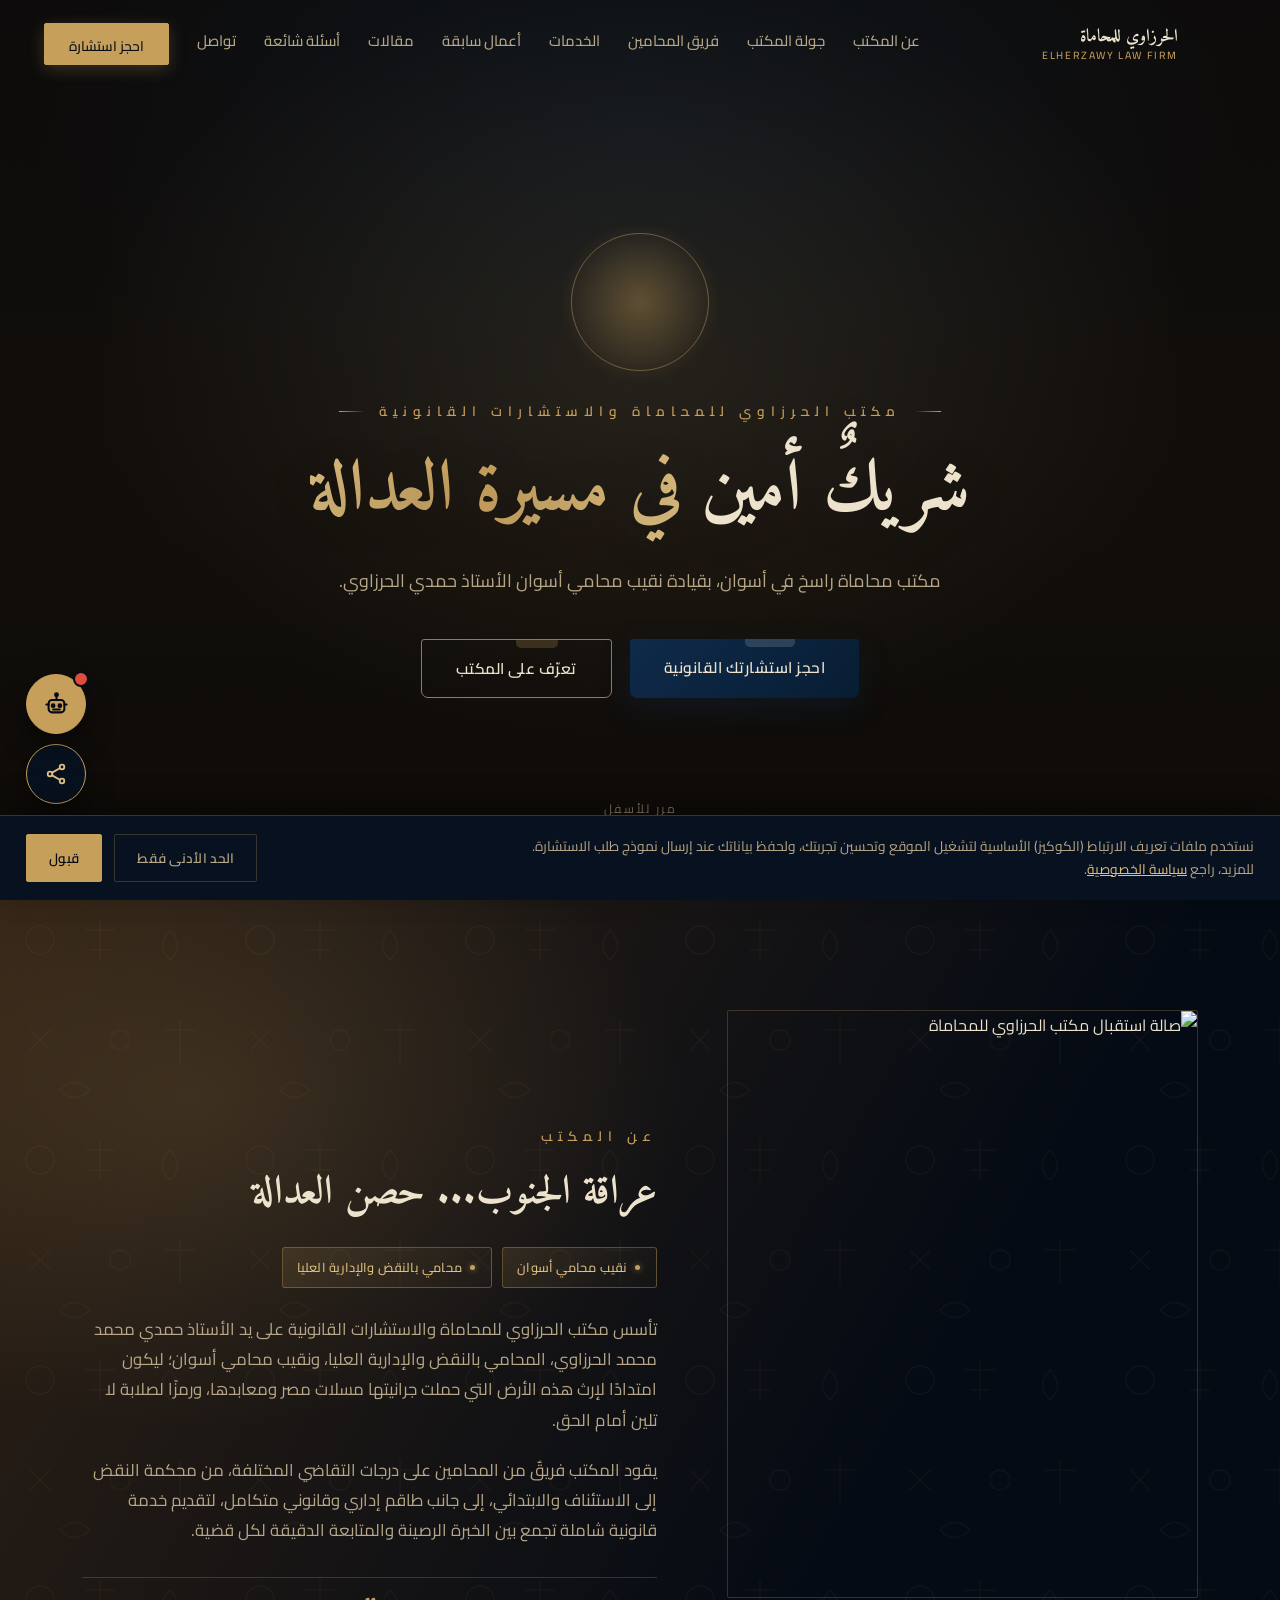
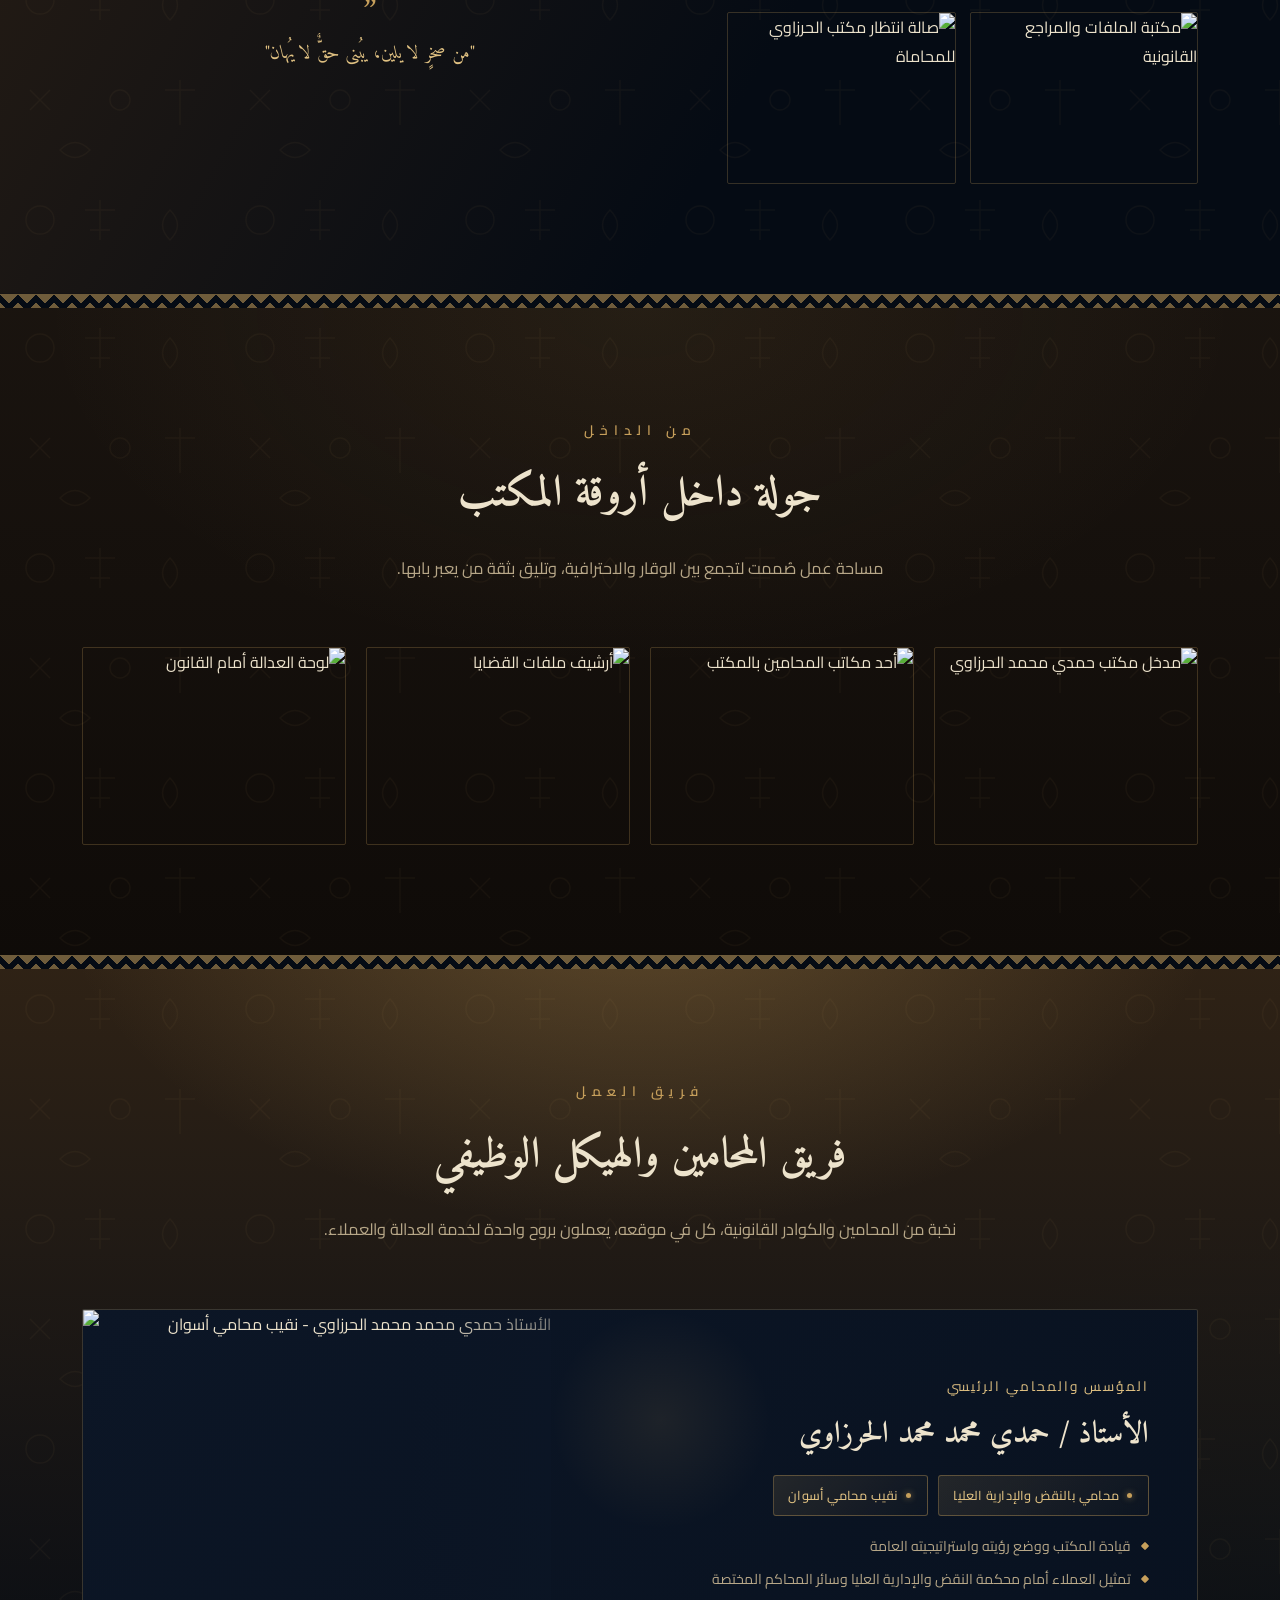
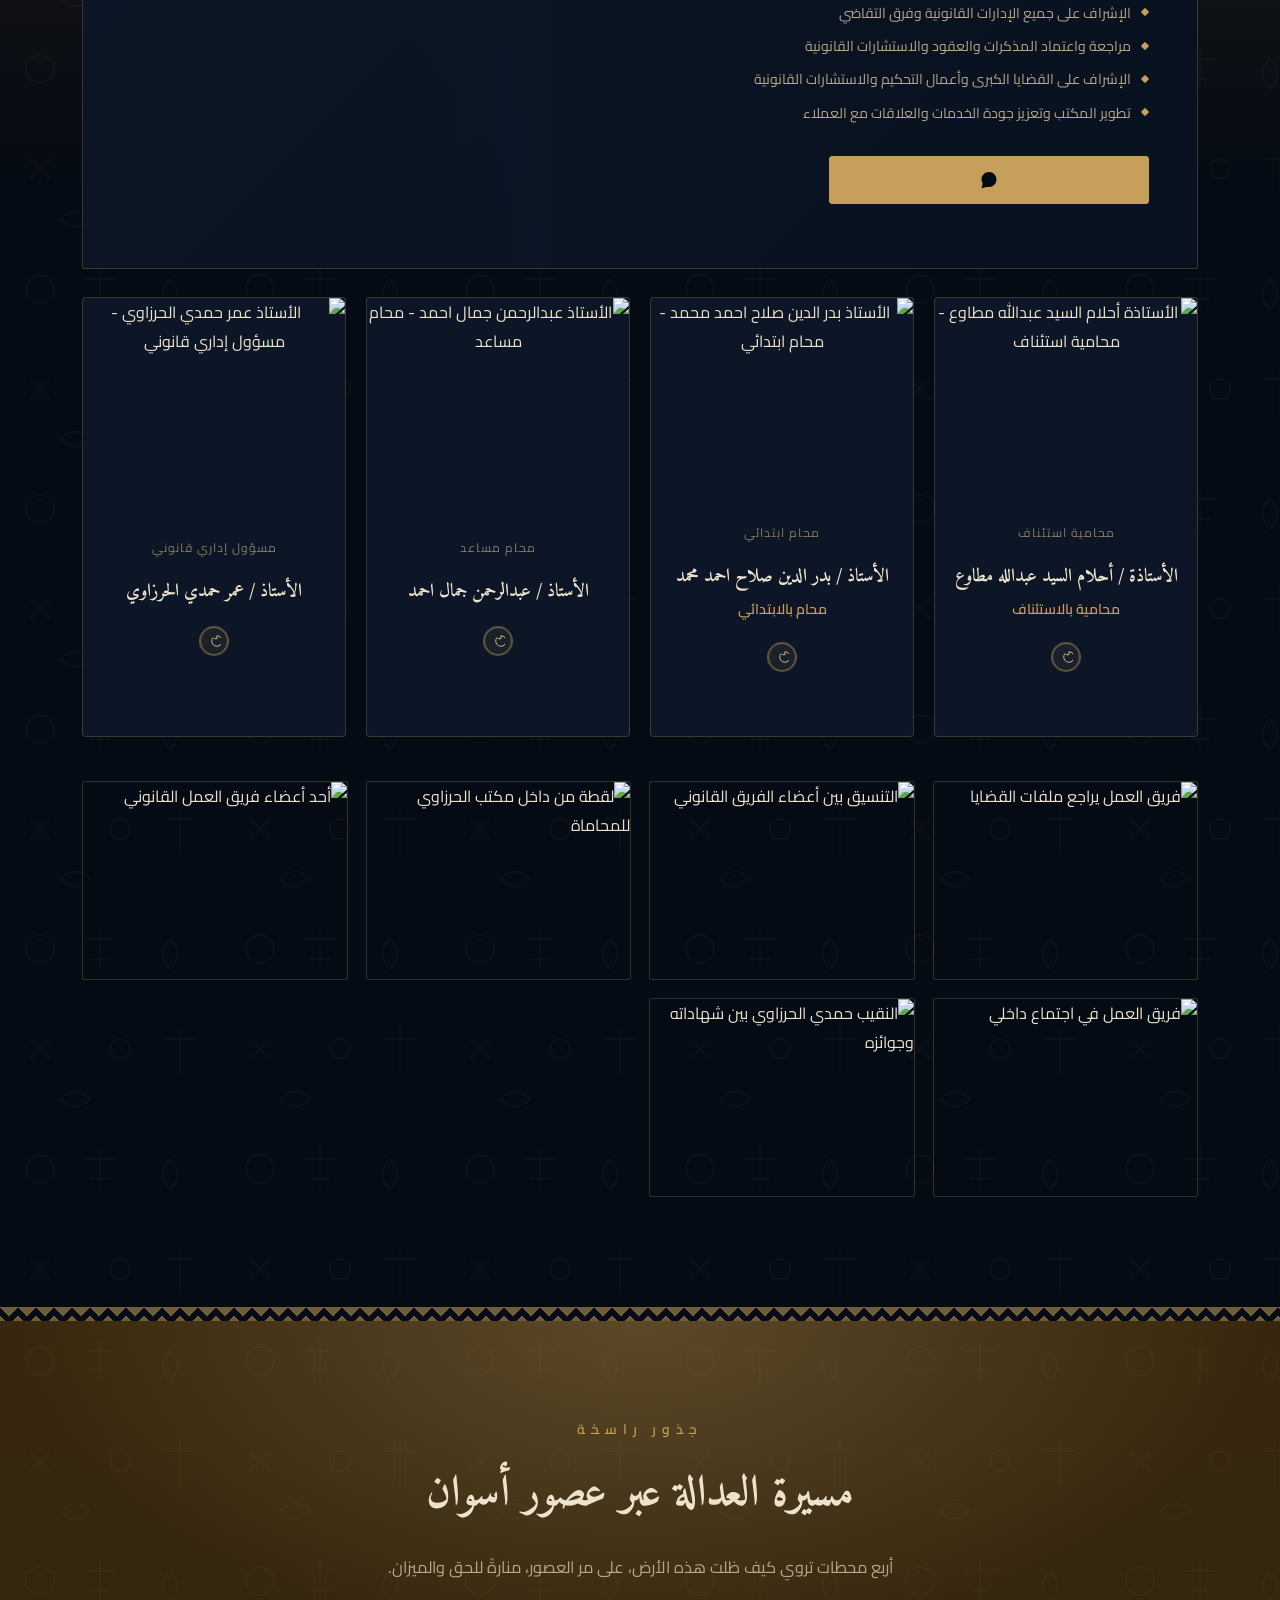
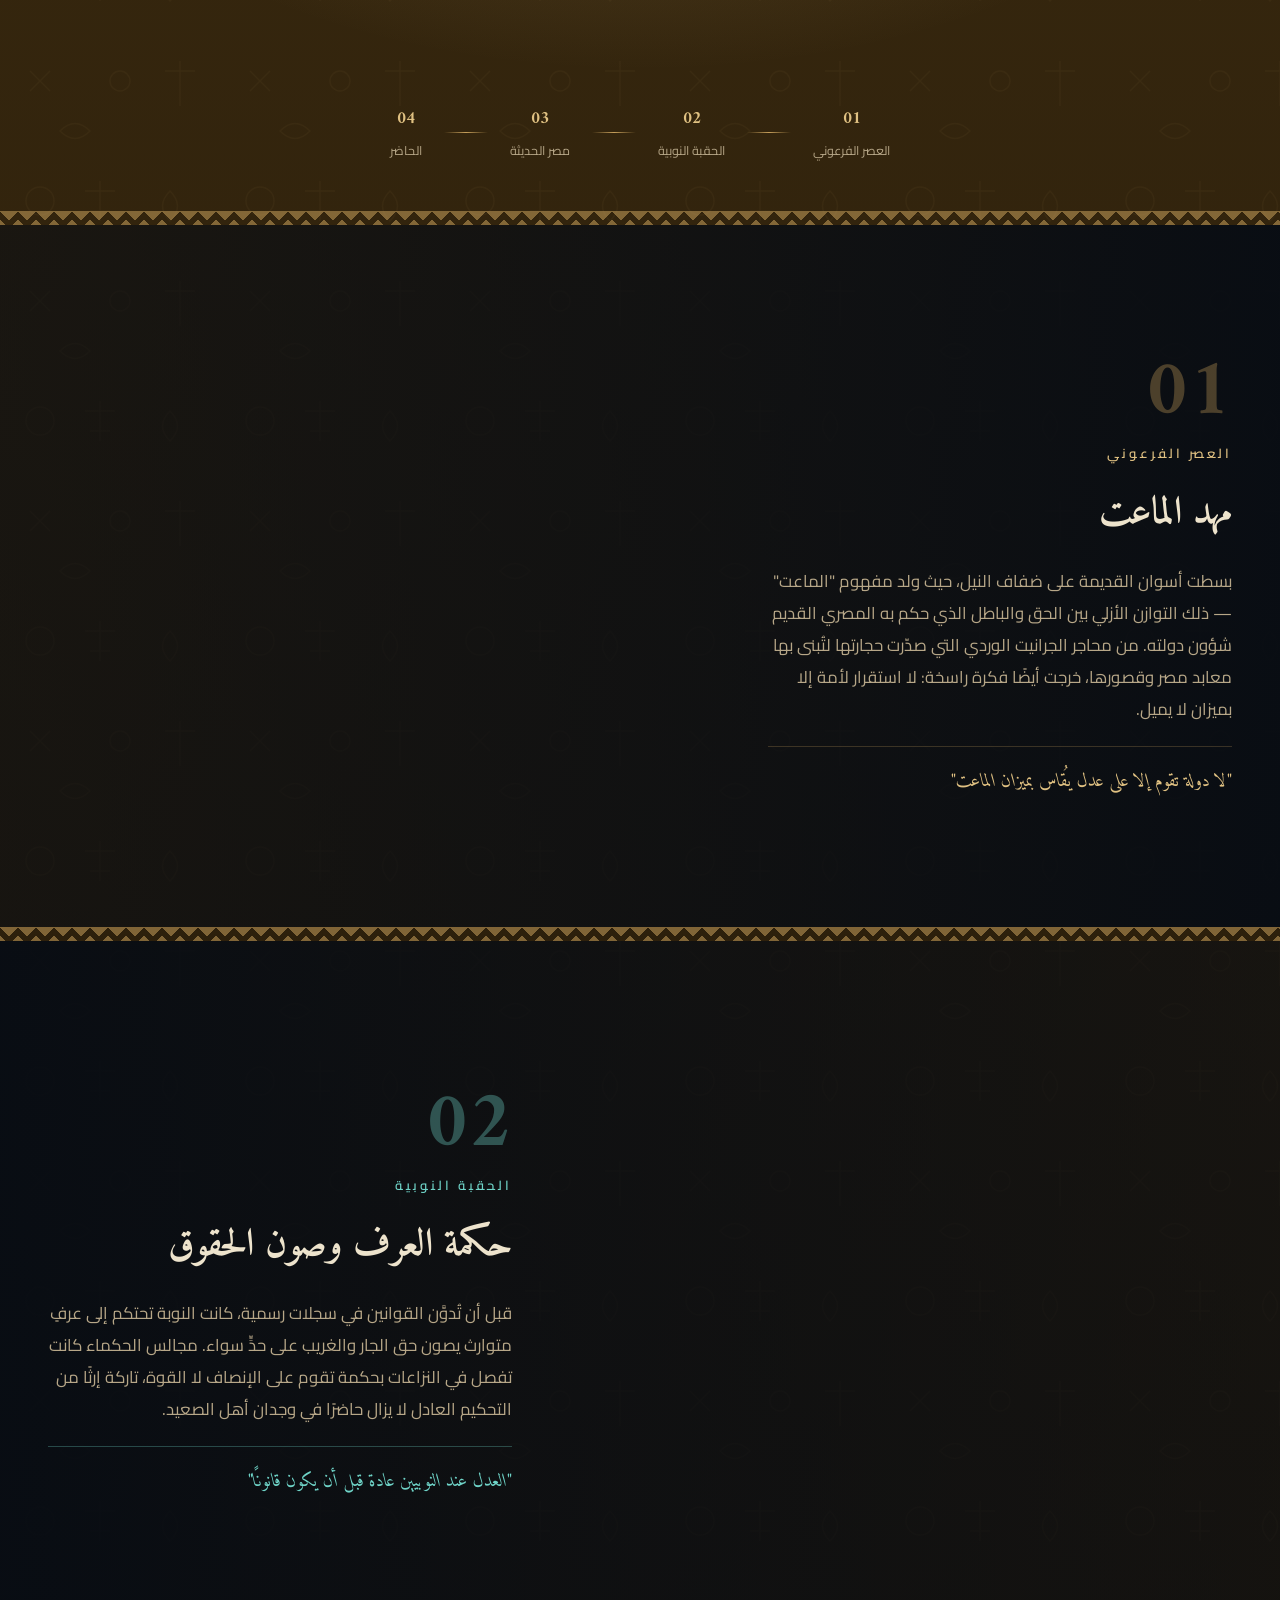
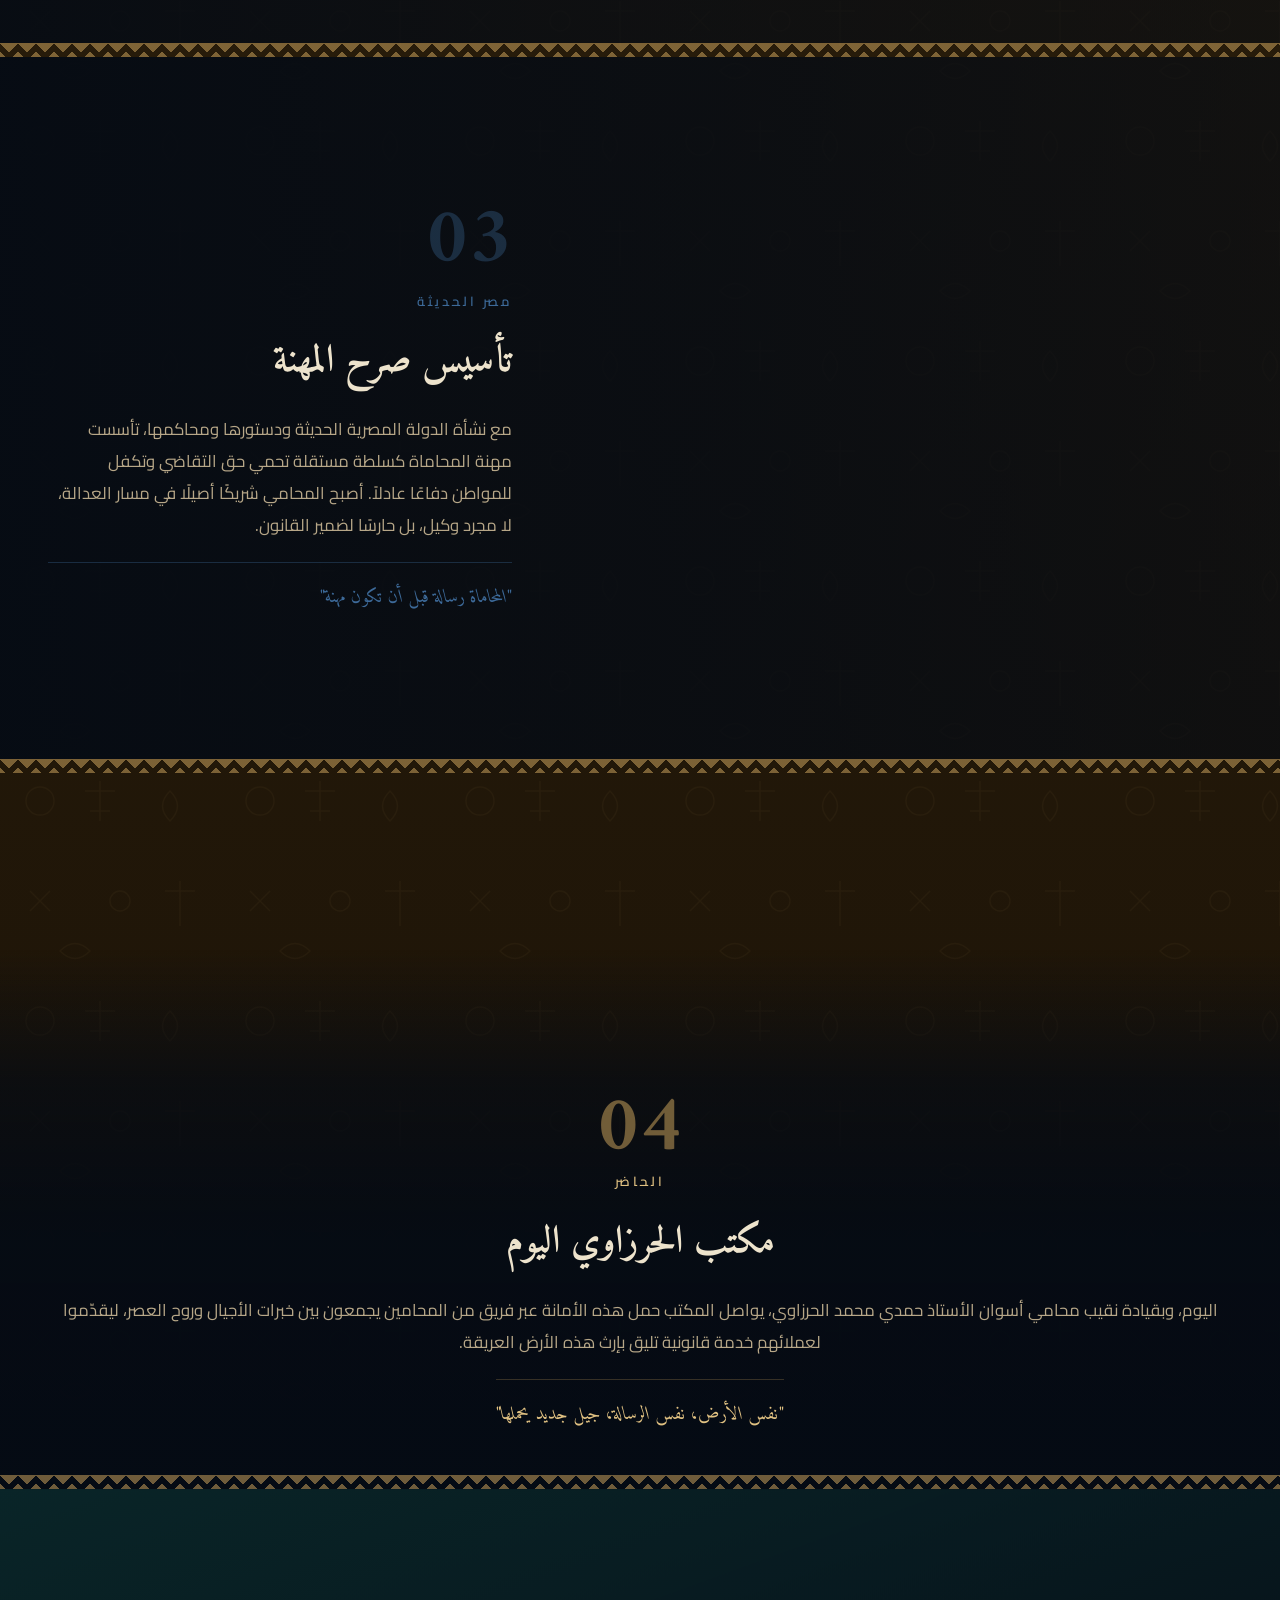
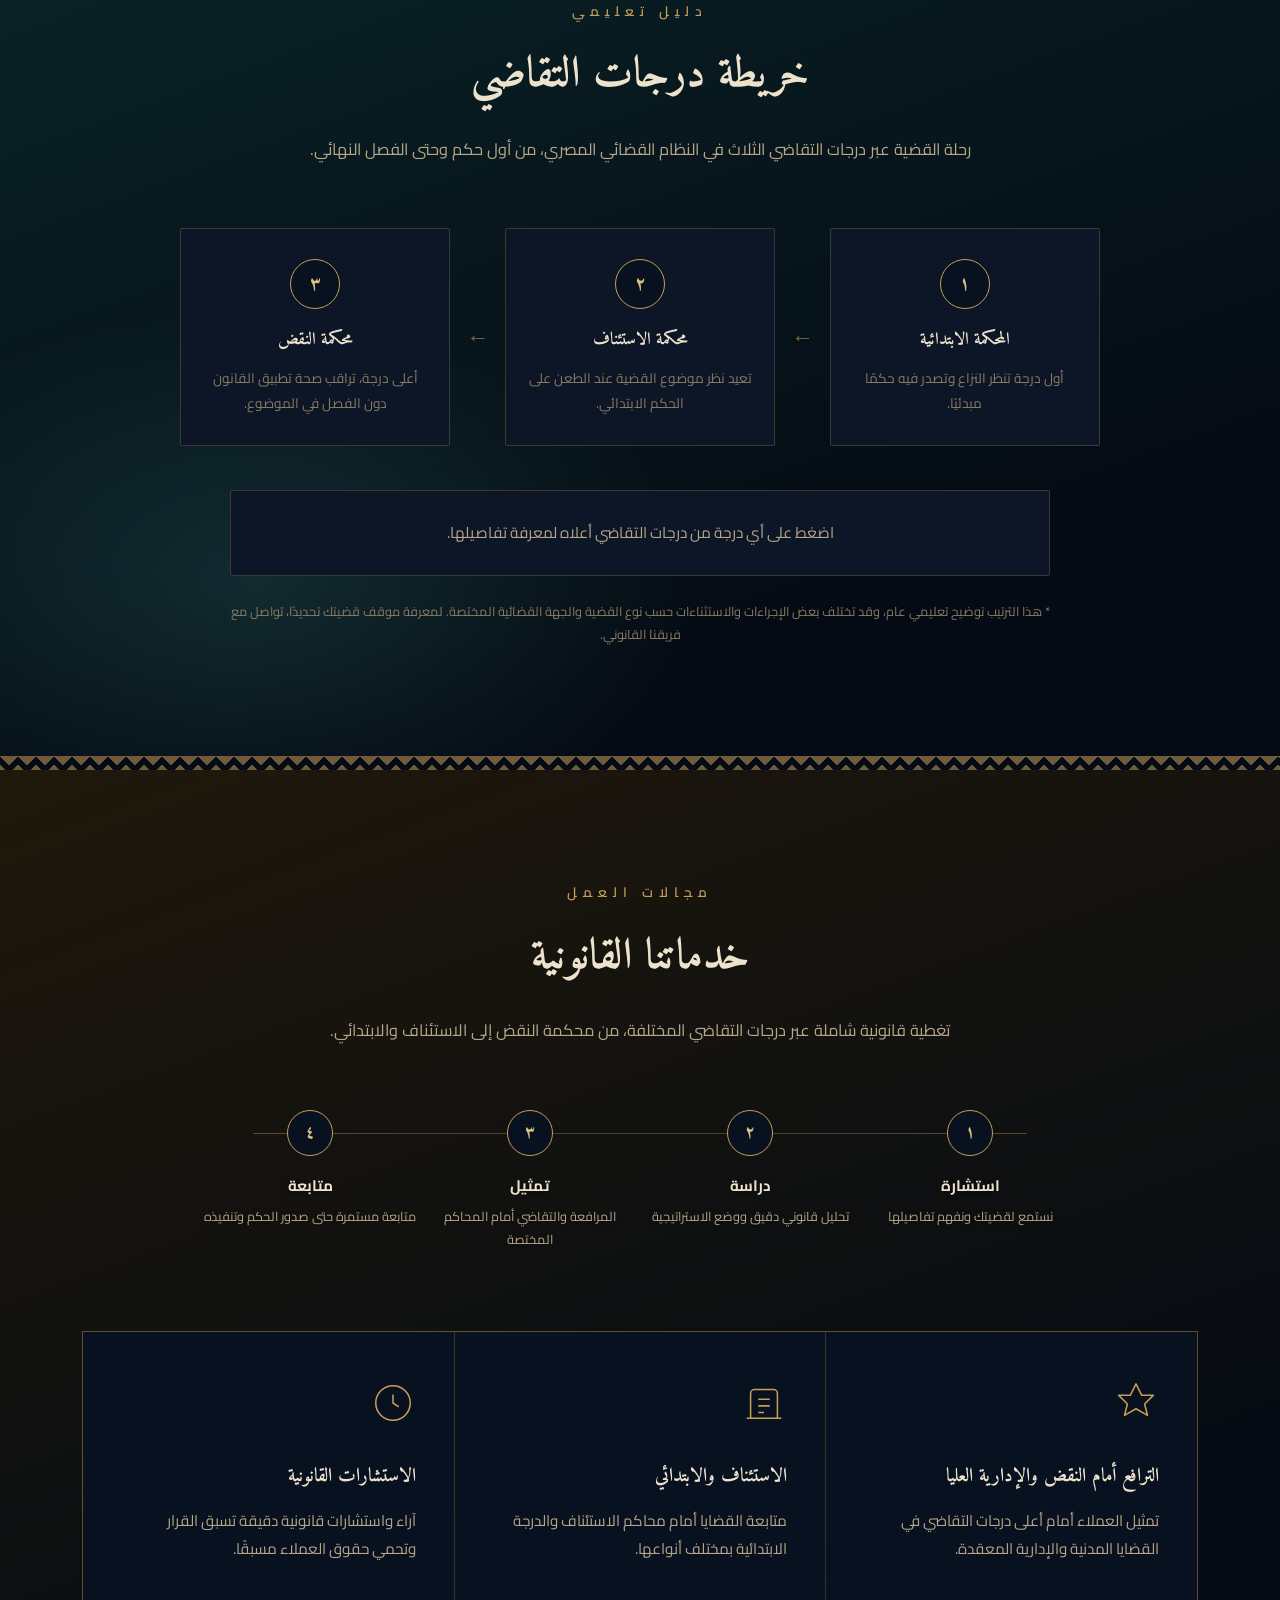
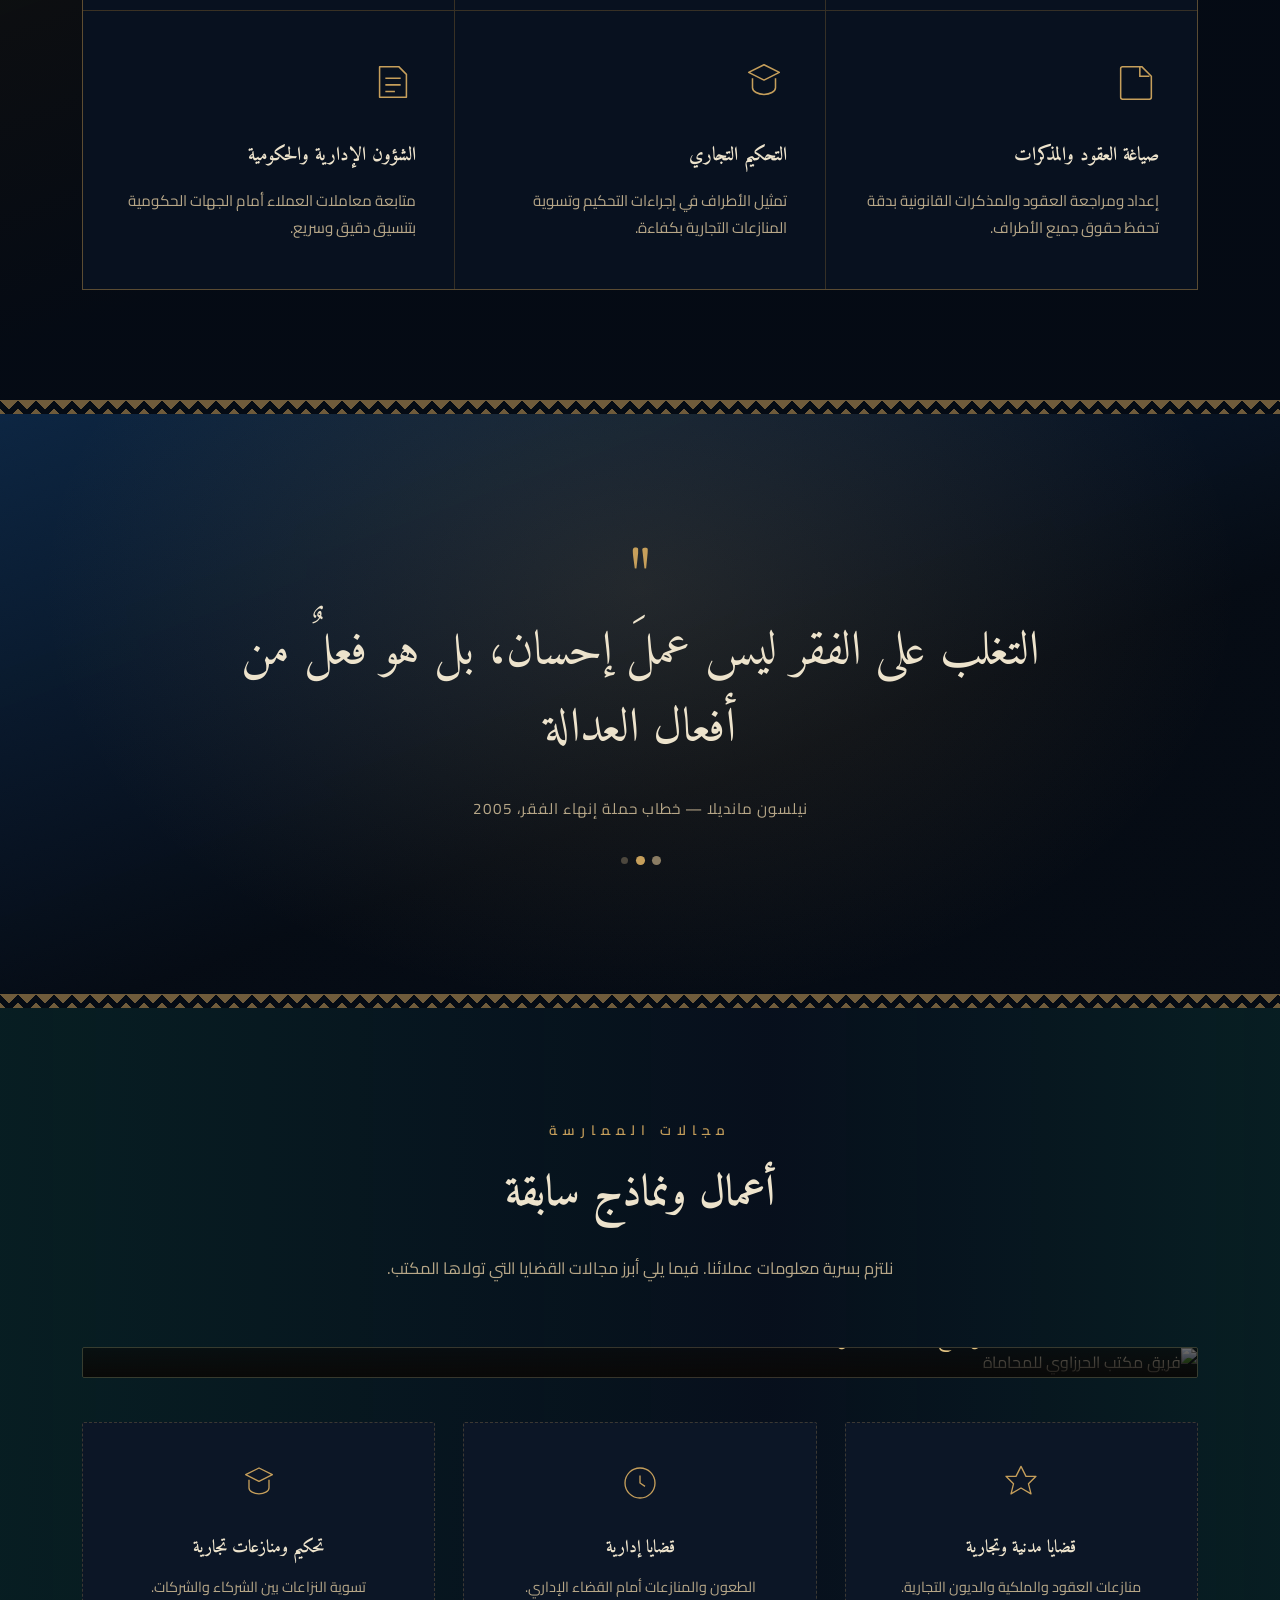
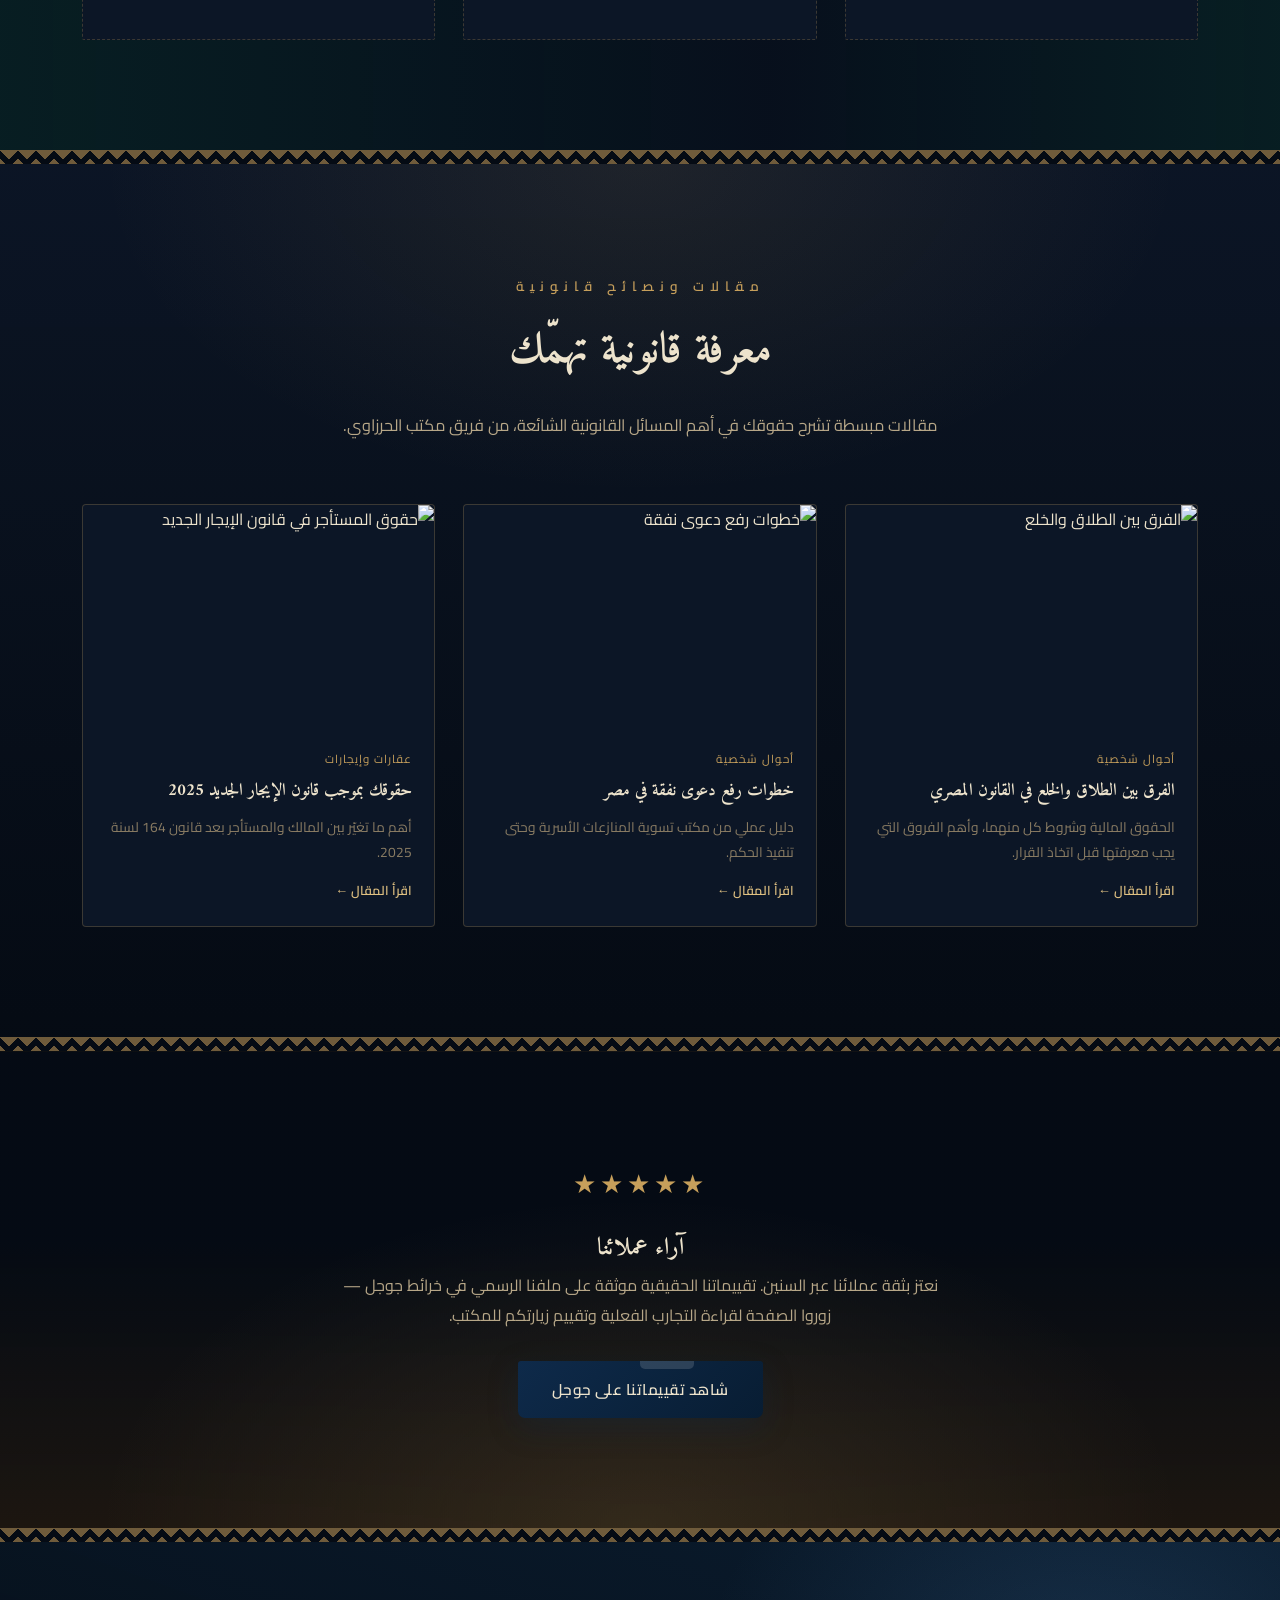
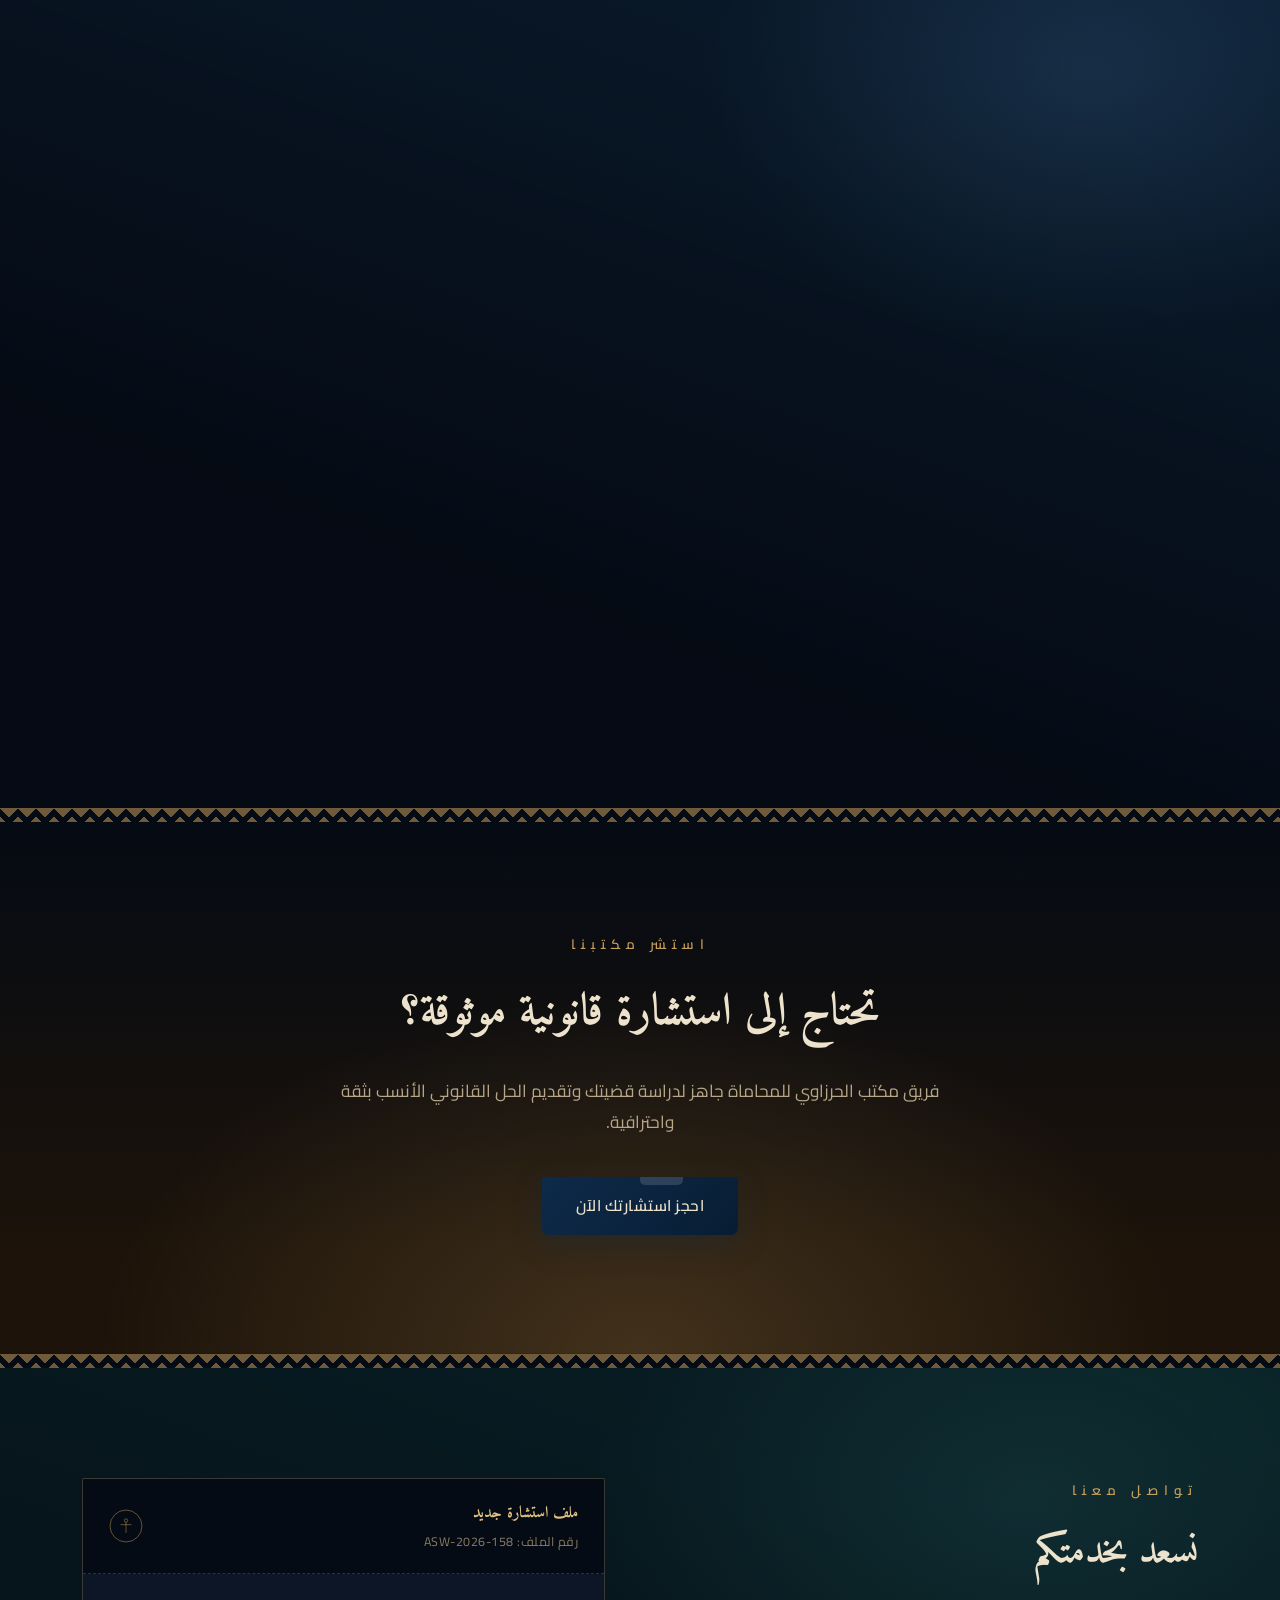
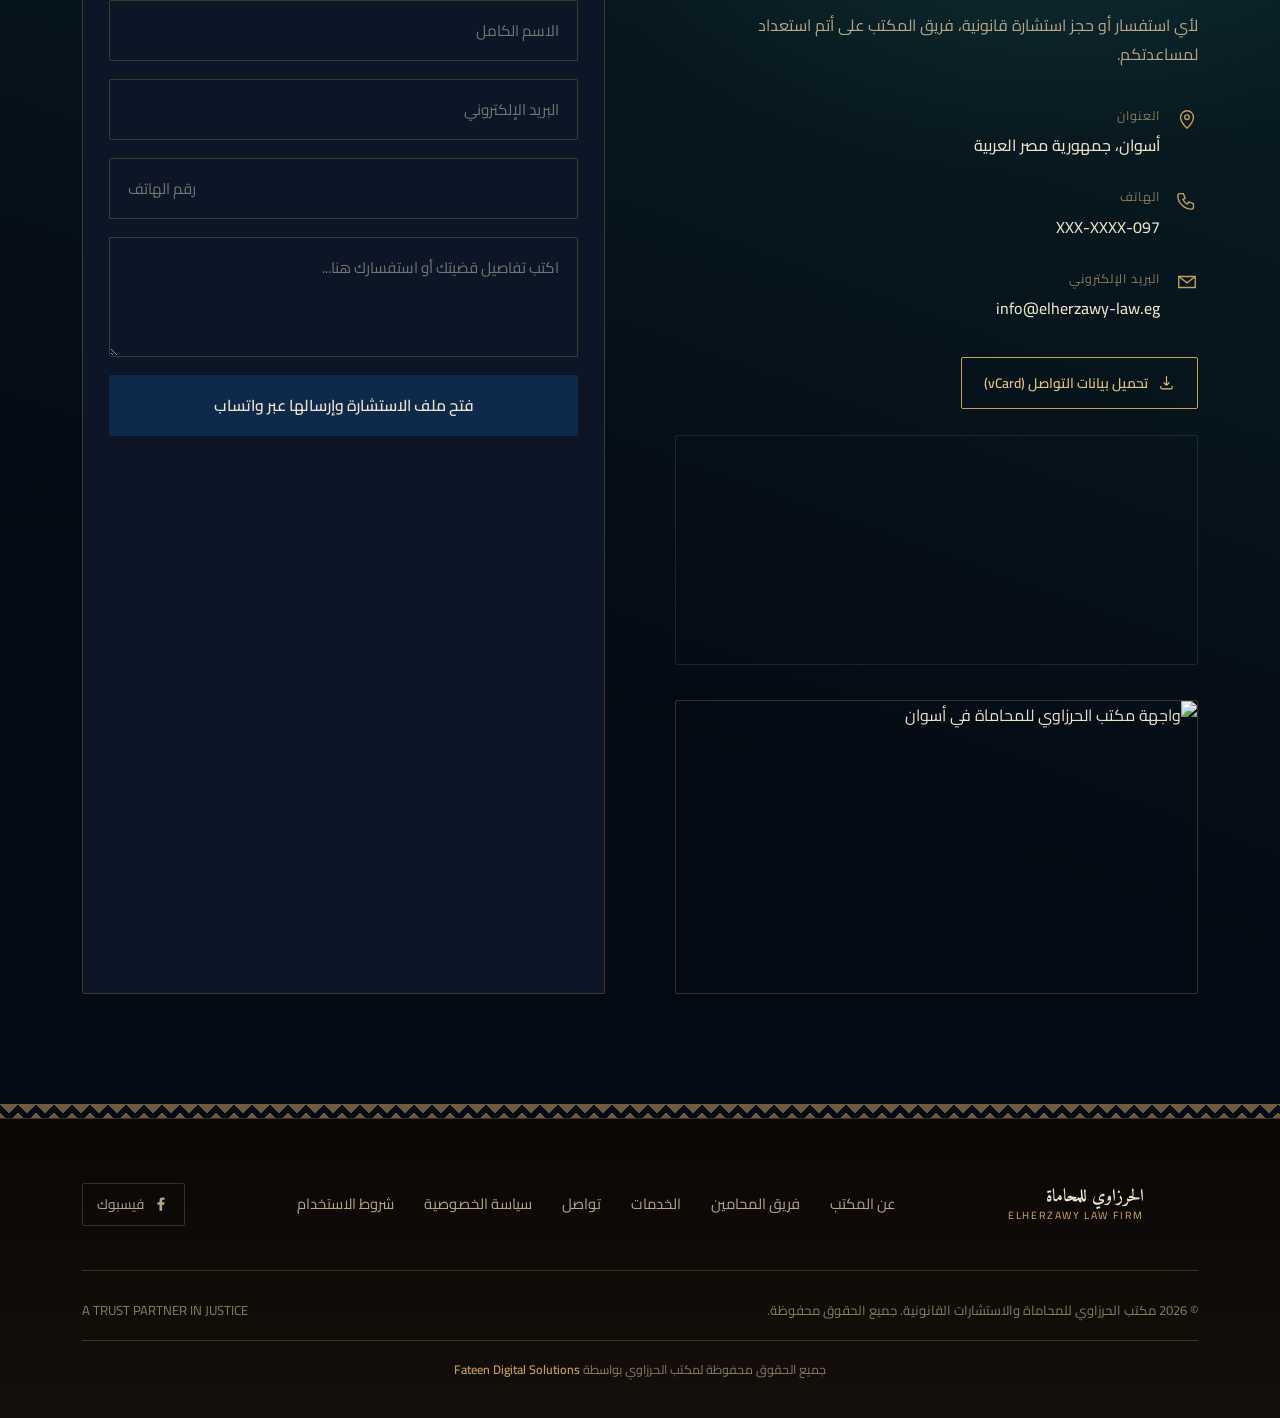
==== index.html @ 116f5752 "Add files via upload" ====
<!DOCTYPE html>
<html lang="ar" dir="rtl">
<head>
<meta charset="UTF-8">
<meta name="viewport" content="width=device-width, initial-scale=1.0, viewport-fit=cover">
<title>محامي أسوان | مكتب الحرزاوي للمحاماة - حمدي الحرزاوي</title>
<meta name="description" content="مكتب الحرزاوي للمحاماة بأسوان بقيادة نقيب محامي أسوان الأستاذ حمدي الحرزاوي. محامي بالنقض والإدارية العليا، قضايا مدنية وجنائية وأسرية وتجارية، واستشارات.">
<meta name="keywords" content="محامي أسوان, محامٍ متخصص في أسوان, مكتب محاماة أسوان, محامي بالنقض أسوان, نقيب محامي أسوان, استشارات قانونية أسوان, محامي أحوال شخصية أسوان, محامي جنائي أسوان, محامي عقود أسوان, حمدي الحرزاوي">
<meta name="author" content="مكتب الحرزاوي للمحاماة والاستشارات القانونية">
<meta name="robots" content="index, follow, max-image-preview:large, max-snippet:-1">
<meta name="googlebot" content="index, follow">
<meta name="revisit-after" content="7 days">
<meta name="rating" content="general">
<meta name="distribution" content="global">
<!-- ضع الرابط النهائي للموقع هنا فور توفره (canonical + og:url) -->
<link rel="canonical" href="https://www.elherzawy-law.eg/">
<meta property="og:type" content="website">
<meta property="og:locale" content="ar_EG">
<meta property="og:site_name" content="مكتب الحرزاوي للمحاماة والاستشارات القانونية">
<meta property="og:url" content="https://www.elherzawy-law.eg/">
<meta property="og:title" content="محامي أسوان | مكتب الحرزاوي للمحاماة - نقيب محامي أسوان">
<meta property="og:description" content="شريكٌ أمين في مسيرة العدالة — مكتب محاماة راسخ في أسوان بقيادة نقيب محامي أسوان الأستاذ حمدي الحرزاوي. تمثيل أمام محاكم النقض والإدارية العليا.">
<meta property="og:image" content="https://www.elherzawy-law.eg/og-image.jpg">
<meta property="og:image:width" content="1200">
<meta property="og:image:height" content="630">
<meta name="twitter:card" content="summary_large_image">
<meta name="twitter:title" content="محامي أسوان | مكتب الحرزاوي للمحاماة">
<meta name="twitter:description" content="شريكٌ أمين في مسيرة العدالة — مكتب محاماة راسخ في أسوان بقيادة نقيب محامي أسوان الأستاذ حمدي الحرزاوي.">
<meta name="twitter:image" content="https://www.elherzawy-law.eg/og-image.jpg">
<meta name="geo.region" content="EG-ASN">
<meta name="geo.placename" content="أسوان">
<meta name="ICBM" content="24.0889, 32.8998">
<meta name="theme-color" content="#15110D">

<!-- ============ STRUCTURED DATA (JSON-LD) ============ -->
<!-- ⚠️ ملحوظة: رقم الهاتف "+20970000000" رقم مؤقت (placeholder) لازم يتستبدل بالرقم الحقيقي للمكتب قبل النشر، في كل الأماكن المستخدم فيها بالملف ده -->
<script type="application/ld+json">
{
  "@context": "https://schema.org",
  "@type": "LegalService",
  "name": "مكتب الحرزاوي للمحاماة والاستشارات القانونية",
  "alternateName": "ElHerzawy Law Firm",
  "image": "https://www.elherzawy-law.eg/og-image.jpg",
  "url": "https://www.elherzawy-law.eg/",
  "telephone": "+20970000000",
  "email": "info@elherzawy-law.eg",
  "address": {
    "@type": "PostalAddress",
    "streetAddress": "ضع هنا الشارع ورقم المبنى الفعلي قبل النشر (مهم لدقة الظهور في خرائط جوجل)",
    "addressLocality": "أسوان",
    "addressRegion": "أسوان",
    "addressCountry": "EG"
  },
  "geo": {
    "@type": "GeoCoordinates",
    "latitude": 24.0889,
    "longitude": 32.8998
  },
  "areaServed": {
    "@type": "City",
    "name": "أسوان"
  },
  "founder": {
    "@type": "Attorney",
    "name": "حمدي محمد محمد الحرزاوي",
    "jobTitle": "نقيب محامي أسوان"
  },
  "employee": [
    { "@type": "Attorney", "name": "حمدي محمد محمد الحرزاوي", "jobTitle": "المؤسس والمحامي الرئيسي" },
    { "@type": "Attorney", "name": "أحلام السيد عبدالله مطاوع", "jobTitle": "محامية استئناف" },
    { "@type": "Attorney", "name": "بدر الدين صلاح احمد محمد", "jobTitle": "محام ابتدائي" },
    { "@type": "Attorney", "name": "عبدالرحمن جمال احمد", "jobTitle": "محام مساعد" }
  ],
  "openingHoursSpecification": {
    "@type": "OpeningHoursSpecification",
    "dayOfWeek": ["Sunday","Monday","Tuesday","Wednesday","Thursday"],
    "opens": "09:00",
    "closes": "17:00"
  },
  "sameAs": [
    "https://www.facebook.com/share/1BkDdXV2k4/"
  ],
  "knowsAbout": ["القانون المدني", "القانون الجنائي", "الأحوال الشخصية", "القانون التجاري", "القانون الإداري", "التحكيم التجاري"]
}
</script>
<script type="application/ld+json">
{
  "@context": "https://schema.org",
  "@type": "FAQPage",
  "mainEntity": [
    {
      "@type": "Question",
      "name": "كيف أحجز استشارة قانونية مع المكتب؟",
      "acceptedAnswer": { "@type": "Answer", "text": "يمكنك التواصل معنا مباشرة عبر نموذج التواصل في الموقع، أو الاتصال، أو عبر واتساب، وسيقوم فريقنا بتحديد موعد مناسب لدراسة قضيتك." }
    },
    {
      "@type": "Question",
      "name": "هل يمثّل المكتب العملاء خارج أسوان؟",
      "acceptedAnswer": { "@type": "Answer", "text": "نعم، يتولى المكتب قضايا أمام محاكم النقض والإدارية العليا وسائر المحاكم المختصة في مختلف المحافظات، وفقًا لطبيعة كل قضية." }
    },
    {
      "@type": "Question",
      "name": "ما هي مجالات التخصص الرئيسية للمكتب؟",
      "acceptedAnswer": { "@type": "Answer", "text": "يقدم المكتب خدماته في القضايا المدنية والتجارية والإدارية، إلى جانب صياغة العقود والتحكيم التجاري والاستشارات القانونية بمختلف أنواعها." }
    },
    {
      "@type": "Question",
      "name": "كم تستغرق دراسة القضية وتقديم الرد؟",
      "acceptedAnswer": { "@type": "Answer", "text": "تختلف المدة حسب طبيعة وتعقيد كل قضية. بعد الاطلاع على مستنداتك، سيوضح لك فريقنا الجدول الزمني المتوقع بدقة." }
    },
    {
      "@type": "Question",
      "name": "هل الاستشارة الأولى مجانية؟",
      "acceptedAnswer": { "@type": "Answer", "text": "نخصص لكل استشارة وقتًا كافيًا من محامٍ متخصص لدراسة تفاصيل حالتك بعناية وتقديم رأي قانوني دقيق، لذا تُعامَل الاستشارات كخدمة قائمة بذاتها ضمن نطاق أتعاب المكتب. تواصل معنا لمعرفة الباقات والتفاصيل." }
    }
  ]
}
</script>
<!-- تم حذف BreadcrumbList: كان بيشاور على أنكرز (#about, #team...) في نفس الصفحة مش صفحات مستقلة، وده مخالف لإرشادات جوجل لهذا الـ schema. لو اتعملت صفحات منفصلة للمقالات مستقبلاً، ينفع نضيف breadcrumb حقيقي وقتها. -->
<link rel="icon" type="image/png" href="images/favicon.png">
<link rel="apple-touch-icon" href="images/apple-touch-icon.png">
<link rel="preconnect" href="https://fonts.googleapis.com">
<link rel="preconnect" href="https://fonts.gstatic.com" crossorigin>
<link href="https://fonts.googleapis.com/css2?family=Amiri:ital,wght@0,400;0,700;1,400&family=Aref+Ruqaa:wght@400;700&family=Cairo:wght@300;400;500;600;700;800&display=swap" rel="stylesheet">
<style>
  :root{
    --stone-black:#050B14;
    --stone-black-2:#08111F;
    --stone-black-3:#0C1626;
    --granite-red:#0E2A4A;
    --granite-red-deep:#081D33;
    --granite-red-light:#3D6A99;
    --nile-teal:#0E2A4A;
    --nile-teal-light:#3D6A99;
    --gold:#C69F5B;
    --gold-bright:#E0C182;
    --papyrus:#EDE3CC;
    --sandstone:#B7A788;
    --sandstone-dim:#8A7C63;
    --line:rgba(198,159,91,0.25);
    --shadow:0 20px 60px rgba(0,0,0,0.55);
  }

  *{margin:0;padding:0;box-sizing:border-box;}
  html{scroll-behavior:smooth;}

  /* Reusable embedded logo mark (single source, used in header/footer/loading screen) */
  .logo-mark{
    background-image:url("images/logo-mark.png");
    background-size:cover; background-position:center; background-repeat:no-repeat;
    border-radius:50%; display:block;
  }


  /* Faint decorative watermark motifs (abstract, not literal script) */
  .hiero-bg{ position:relative; }
  .hiero-bg > .wrap{ position:relative; z-index:1; }
  .hiero-bg::before{
    content:""; position:absolute; inset:0; pointer-events:none; z-index:0; opacity:0.05;
    background-image:url("data:image/svg+xml,%3Csvg xmlns='http://www.w3.org/2000/svg' width='220' height='220'%3E%3Cg fill='none' stroke='%23C69F5B' stroke-width='1.4'%3E%3Ccircle cx='40' cy='40' r='14'/%3E%3Cpath d='M100 20 L100 60 M85 30 L115 30 M90 50 L110 50'/%3E%3Cpath d='M170 30 Q185 45 170 60 Q155 45 170 30 Z'/%3E%3Cpath d='M30 130 L50 150 M50 130 L30 150'/%3E%3Ccircle cx='120' cy='140' r='10'/%3E%3Cpath d='M180 120 L180 165 M165 130 L195 130'/%3E%3Cpath d='M60 190 Q75 175 90 190 Q75 205 60 190 Z'/%3E%3C/g%3E%3C/svg%3E");
    background-repeat:repeat;
  }

  @media (prefers-reduced-motion: reduce){
    html{scroll-behavior:auto;}
    *{animation-duration:0.01ms !important; animation-iteration-count:1 !important; transition-duration:0.01ms !important;}
  }

  body{
    background:var(--stone-black);
    color:var(--papyrus);
    font-family:'Cairo', 'Tahoma', sans-serif;
    line-height:1.8;
    overflow-x:hidden;
    background-image:
      radial-gradient(ellipse 900px 500px at 15% -5%, rgba(14,42,74,0.14), transparent 60%),
      radial-gradient(ellipse 800px 600px at 100% 20%, rgba(27,86,78,0.14), transparent 55%);
  }

  h1,h2,h3,h4{ font-family:'Amiri', 'Traditional Arabic', serif; font-weight:700; color:var(--papyrus); }
  .display{ font-family:'Aref Ruqaa', 'Amiri', serif; }
  a{color:inherit; text-decoration:none;}
  img{max-width:100%; display:block;}
  .wrap{ max-width:1180px; margin:0 auto; padding:0 32px; }

  .grain{ position:relative; }
  .grain::before{
    content:""; position:absolute; inset:0;
    background-image:url("data:image/svg+xml,%3Csvg xmlns='http://www.w3.org/2000/svg' width='140' height='140'%3E%3Cfilter id='n'%3E%3CfeTurbulence type='fractalNoise' baseFrequency='0.9' numOctaves='2' stitchTiles='stitch'/%3E%3C/filter%3E%3Crect width='100%25' height='100%25' filter='url(%23n)' opacity='0.05'/%3E%3C/svg%3E");
    pointer-events:none; mix-blend-mode:overlay;
  }

  .divider-pattern{
    height:14px;
    background-image: linear-gradient(135deg, var(--gold) 25%, transparent 25%), linear-gradient(225deg, var(--gold) 25%, transparent 25%), linear-gradient(45deg, var(--gold) 25%, transparent 25%), linear-gradient(315deg, var(--gold) 25%, transparent 25%);
    background-position: 9px 0, 9px 0, 0 0, 0 0;
    background-size: 18px 18px;
    background-repeat: repeat-x;
    opacity:0.55;
  }

  .hairline{ width:64px; height:2px; background:linear-gradient(90deg, var(--gold), transparent); margin:0 auto; }
  .hairline.left{margin:0;}

  header{
    position:fixed; top:0; right:0; left:0; z-index:100;
    padding:22px 0; transition:all .4s ease; background:transparent;
  }
  header.scrolled{
    padding:14px 0; background:rgba(21,17,13,0.92); -webkit-backdrop-filter:blur(10px); backdrop-filter:blur(10px);
    border-bottom:1px solid var(--line);
  }
  header .wrap{
    display:flex; align-items:center; justify-content:space-between;
    max-width:1560px; padding:0 44px;
  }

  .brand{display:flex; align-items:center; gap:14px;}
  .brand .emblem{
    width:44px; height:44px; flex-shrink:0; border-radius:50%; object-fit:cover; display:block;
    opacity:0; transform:scale(.7); transition:opacity .4s ease, transform .4s ease;
  }
  header.show-logo .brand .emblem{ opacity:1; transform:scale(1); }
  .brand-text{display:flex; flex-direction:column; line-height:1.3;}
  .brand-text .ar{font-family:'Amiri', serif; font-size:1.1rem; font-weight:700; color:var(--papyrus);}
  .brand-text .sub{font-size:0.66rem; letter-spacing:1.6px; color:var(--gold); font-weight:500;}

  nav.links{display:flex; align-items:center; gap:28px;}
  nav.links a{
    font-size:0.93rem; font-weight:500; color:var(--sandstone);
    position:relative; padding-bottom:6px; transition:color .3s;
  }
  nav.links a::after{
    content:""; position:absolute; bottom:0; right:0; width:0; height:1px;
    background:var(--gold); transition:width .35s ease;
  }
  nav.links a:hover{color:var(--papyrus);}
  nav.links a:hover::after{width:100%;}

  .nav-cta{
    background:var(--gold); border:1px solid var(--gold); color:var(--stone-black) !important;
    padding:10px 24px; border-radius:2px; font-size:0.86rem !important; font-weight:700; transition:all .3s;
    box-shadow:0 4px 16px rgba(198,159,91,0.25);
  }
  .nav-cta:hover{background:transparent; color:var(--gold-bright) !important; box-shadow:none;}
  .nav-cta::after{display:none;}

  .burger{display:none; flex-direction:column; gap:5px; cursor:pointer; background:none; border:none; z-index:110; position:relative;}
  .nav-backdrop{ display:none; }
  .burger span{width:26px; height:2px; background:var(--papyrus); transition:transform .3s ease, opacity .3s ease;}
  .burger.active span:nth-child(1){ transform:translateY(7px) rotate(45deg); }
  .burger.active span:nth-child(2){ opacity:0; }
  .burger.active span:nth-child(3){ transform:translateY(-7px) rotate(-45deg); }

  /* Mobile slide-in drawer nav */
  @media (max-width:900px){
    .nav-backdrop{
      display:block;
      position:fixed; inset:0; background:rgba(5,9,16,0.6);
      -webkit-backdrop-filter:blur(2px); backdrop-filter:blur(2px);
      opacity:0; visibility:hidden; transition:opacity .35s ease, visibility 0s linear .35s;
      z-index:104;
    }
    .nav-backdrop.show{ opacity:1; visibility:visible; transition:opacity .35s ease; }

    nav.links{
      position:fixed; top:0; left:0; bottom:0; right:auto; width:min(78vw, 300px);
      display:flex; flex-direction:column; align-items:stretch; justify-content:flex-start;
      gap:0; padding:96px 0 30px;
      background:linear-gradient(165deg, rgba(21,17,13,0.99), rgba(8,17,31,0.99));
      border-right:1px solid var(--line);
      box-shadow:24px 0 50px rgba(0,0,0,0.4);
      transform:translateX(-100%); opacity:1; visibility:hidden;
      transition:transform .4s cubic-bezier(.65,0,.35,1), visibility 0s linear .4s;
      z-index:105; min-height:100vh; min-height:calc(var(--vh, 1vh) * 100);
      overflow-y:auto;
    }
    nav.links.nav-open{
      transform:translateX(0); visibility:visible;
      transition:transform .4s cubic-bezier(.65,0,.35,1), visibility 0s linear 0s;
    }
    nav.links a{
      font-size:0.98rem; padding:16px 30px; width:100%; text-align:right;
      border-bottom:1px solid var(--line);
      opacity:0; transform:translateX(12px);
    }
    nav.links.nav-open a{ animation:navItemIn .45s ease forwards; }
    nav.links.nav-open a:nth-child(1){ animation-delay:.06s; }
    nav.links.nav-open a:nth-child(2){ animation-delay:.10s; }
    nav.links.nav-open a:nth-child(3){ animation-delay:.14s; }
    nav.links.nav-open a:nth-child(4){ animation-delay:.18s; }
    nav.links.nav-open a:nth-child(5){ animation-delay:.22s; }
    nav.links.nav-open a:nth-child(6){ animation-delay:.26s; }
    nav.links.nav-open a:nth-child(7){ animation-delay:.30s; }
    nav.links.nav-open a:nth-child(8){ animation-delay:.34s; }
    nav.links.nav-open a:nth-child(9){ animation-delay:.38s; }
    @keyframes navItemIn{ to{ opacity:1; transform:translateX(0); } }
    nav.links a::after{ display:none; }
    nav.links .nav-cta{ margin:18px 24px 0; padding:14px 20px; text-align:center; border-bottom:none; border-radius:3px; width:auto; }
    .burger{display:flex;}
    body.nav-locked{ overflow:hidden; }
    body.nav-locked .social-fab, body.nav-locked .bot-float{
      opacity:0; visibility:hidden; pointer-events:none; transition:opacity .2s ease;
    }
  }

  .hero{
    position:relative; min-height:100vh; min-height:calc(var(--vh, 1vh) * 100); display:flex; align-items:center; justify-content:center;
    text-align:center; overflow:hidden; padding:140px 24px 100px;
  }
  .hero-bg{
    position:absolute; inset:0; z-index:0;
    background:
      radial-gradient(ellipse 900px 620px at 50% 40%, rgba(198,159,91,0.12), transparent 62%),
      radial-gradient(ellipse 1000px 700px at 50% 15%, rgba(14,42,74,0.26), transparent 60%),
      linear-gradient(180deg, rgba(15,12,9,0.80) 0%, rgba(18,14,10,0.90) 48%, rgba(15,12,9,0.97) 100%),
      radial-gradient(ellipse 1300px 900px at 50% 45%, transparent 55%, rgba(4,3,2,0.4) 100%),
      url('images/cover4.jpg');
    background-size:cover; background-position:center 30%;
  }
  .hero-emblem{ width:120px; height:120px; margin:0 auto 30px; opacity:0; animation:riseIn 1.1s ease forwards .15s; position:relative; }
  .hero-emblem::before{
    content:""; position:absolute; inset:-20px; border-radius:50%; z-index:-1;
    background:radial-gradient(circle, rgba(198,159,91,0.38), transparent 70%);
    filter:blur(4px); animation:emblemGlow 3.4s ease-in-out infinite;
  }
  .hero-emblem::after{
    content:""; position:absolute; inset:-9px; border-radius:50%;
    border:1px solid rgba(198,159,91,0.45);
    animation:emblemSpin 16s linear infinite;
  }
  @keyframes emblemGlow{0%,100%{opacity:0.45; transform:scale(0.9);} 50%{opacity:1; transform:scale(1.08);}}
  @keyframes emblemSpin{to{transform:rotate(360deg);}}
  .eyebrow{ font-size:0.85rem; letter-spacing:6px; color:var(--gold); font-weight:600; margin-bottom:22px; opacity:0; animation:riseIn 1s ease forwards .35s; }
  .hero .eyebrow{
    display:inline-flex; align-items:center; gap:14px;
  }
  .hero .eyebrow::before, .hero .eyebrow::after{
    content:""; width:26px; height:1px; flex-shrink:0;
    background:linear-gradient(90deg, transparent, var(--gold));
  }
  .hero .eyebrow::after{ background:linear-gradient(90deg, var(--gold), transparent); }
  .hero-frame{ position:absolute; left:0; right:0; z-index:2; opacity:0.65; }
  .hero-frame-bottom{ bottom:0; }
  .hero h1{
    font-size:clamp(2.4rem, 5.6vw, 4.6rem); line-height:1.3; margin-bottom:26px;
    opacity:0; animation:riseIn 1.1s ease forwards .5s; text-shadow:0 4px 40px rgba(14,42,74,0.25);
  }
  .hero h1 span{
    background:linear-gradient(120deg, var(--gold-bright) 0%, var(--gold) 45%, var(--gold-bright) 100%);
    -webkit-background-clip:text; background-clip:text; color:var(--gold-bright); -webkit-text-fill-color:transparent;
  }
  .hero p.lead{ max-width:660px; margin:0 auto 42px; font-size:1.12rem; color:var(--sandstone); opacity:0; animation:riseIn 1.1s ease forwards .7s; }
  .hero-ctas{ display:flex; gap:18px; justify-content:center; flex-wrap:wrap; opacity:0; animation:riseIn 1.1s ease forwards .9s; }
  @keyframes riseIn{ from{opacity:0; transform:translateY(22px);} to{opacity:1; transform:translateY(0);} }

  .btn{ display:inline-block; padding:15px 34px; font-size:0.96rem; font-weight:600; border-radius:3px 3px 7px 7px; transition:transform .25s cubic-bezier(.4,0,.2,1), box-shadow .25s ease, background .25s ease, border-color .25s ease; letter-spacing:0.5px; position:relative; overflow:hidden; }
  .btn::after{
    content:""; position:absolute; top:0; right:28%; width:22%; min-width:36px; height:8px;
    background:rgba(255,255,255,0.14); border-radius:0 0 5px 5px; pointer-events:none;
  }
  .btn-primary{ background:linear-gradient(135deg, var(--granite-red), var(--granite-red-deep)); color:var(--papyrus); box-shadow:0 10px 30px rgba(14,42,74,0.3); }
  .btn-primary::before{
    content:""; position:absolute; top:0; bottom:0; left:-60%; width:35%;
    background:linear-gradient(120deg, transparent, rgba(255,255,255,0.28), transparent);
    transform:skewX(-20deg); pointer-events:none;
  }
  .btn-primary:hover::before{ animation:btnShine 1.1s ease forwards; }
  @keyframes btnShine{ to{ left:130%; } }
  .btn-primary:hover{transform:translateY(-3px); box-shadow:0 16px 40px rgba(14,42,74,0.42);}
  .btn-primary:active{transform:translateY(0) scale(.96); box-shadow:0 4px 14px rgba(14,42,74,0.3);}
  .btn-ghost{ border:1px solid var(--sandstone-dim); color:var(--papyrus); }
  .btn-ghost::after{ background:rgba(198,159,91,0.22); }
  .btn-ghost:hover{border-color:var(--gold); background:rgba(198,159,91,0.08);}
  .btn-ghost:active{transform:scale(.96); background:rgba(198,159,91,0.14);}

  .scroll-cue{
    position:absolute; bottom:36px; left:0; right:0; margin-inline:auto; width:fit-content;
    display:flex; flex-direction:column; align-items:center; gap:10px;
    color:var(--sandstone-dim); font-size:0.75rem; letter-spacing:2px; text-align:center;
    opacity:0; animation:riseIn 1s ease forwards 1.2s, floatCue 2.6s ease-in-out infinite 2.3s;
  }
  @keyframes floatCue{0%,100%{transform:translateY(0);} 50%{transform:translateY(6px);}}
  .scroll-cue .line{width:1px; height:34px; background:linear-gradient(180deg, var(--gold), transparent); animation:pulseLine 2s ease-in-out infinite;}
  @keyframes pulseLine{0%,100%{opacity:0.3;} 50%{opacity:1;}}

  .reveal{opacity:0; transform:translateY(36px); transition:opacity .9s ease, transform .9s ease;}
  .reveal.in{opacity:1; transform:translateY(0);}

  section{position:relative; padding:110px 0;}
  .section-head{text-align:center; max-width:700px; margin:0 auto 64px;}
  .section-head .eyebrow{margin-bottom:14px;}
  .section-head h2{font-size:clamp(1.9rem, 4vw, 2.7rem); margin-bottom:20px;}
  .section-head p{color:var(--sandstone); font-size:1.02rem;}

  .about{
    background:
      radial-gradient(ellipse 900px 600px at 15% 20%, rgba(198,159,91,0.16), transparent 55%),
      linear-gradient(120deg, rgba(64,42,20,0.7) 0%, rgba(5,11,20,0.93) 65%),
      url('images/cover2.jpg');
    background-size:cover; background-position:center;
  }
  .about-grid{ display:grid; grid-template-columns:0.9fr 1.1fr; gap:70px; align-items:center; }
  .about-visual{position:relative; aspect-ratio:4/5;}
  .about-visual svg{width:100%; height:100%;}
  .about-gallery{position:relative;}
  .about-gallery .main-shot{width:100%; aspect-ratio:4/5; object-fit:cover; border-radius:2px; border:1px solid var(--line); display:block;}
  .about-thumbs{display:grid; grid-template-columns:1fr 1fr; gap:14px; margin-top:14px;}
  .about-thumbs img{width:100%; aspect-ratio:4/3; object-fit:cover; border-radius:2px; border:1px solid var(--line);}
  .about-text .eyebrow{margin-bottom:16px;}
  .about-text h2{font-size:clamp(1.8rem,3.6vw,2.5rem); margin-bottom:26px; line-height:1.4;}
  .about-text p{color:var(--sandstone); font-size:1.05rem; margin-bottom:20px;}
  .about-text .signature-line{
    margin-top:32px; padding-top:28px; border-top:1px solid var(--line);
    font-family:'Amiri', serif; font-style:italic; color:var(--gold-bright); font-size:1.15rem;
    text-align:center; position:relative; line-height:1.7;
  }
  .about-text .signature-line::before{
    content:"”"; display:block; font-size:2.2rem; line-height:0.5; margin-bottom:14px; color:var(--gold);
  }
  .credential-row{ display:flex; gap:10px; flex-wrap:wrap; margin-top:8px; margin-bottom:26px;}
  .credential{
    display:inline-flex; align-items:center; gap:8px;
    border:1px solid rgba(198,159,91,0.38); border-radius:3px; padding:8px 16px 8px 14px;
    font-size:0.8rem; color:var(--gold-bright); font-weight:500; letter-spacing:0.2px;
    background:linear-gradient(135deg, rgba(198,159,91,0.14), rgba(198,159,91,0.02));
    position:relative;
  }
  .credential::before{
    content:""; width:5px; height:5px; flex-shrink:0; border-radius:50%;
    background:var(--gold); box-shadow:0 0 6px rgba(198,159,91,0.7);
  }

  /* ---- Team ---- */
  .team{
    background:
      radial-gradient(ellipse 900px 550px at 50% -5%, rgba(198,159,91,0.32), transparent 65%),
      linear-gradient(180deg, rgba(72,48,22,0.62) 0%, rgba(5,11,20,0.90) 42%, rgba(5,11,20,0.98) 100%),
      url('images/cover1.jpg');
    background-size:cover; background-position:center;
  }
  .team-grid{ display:grid; grid-template-columns:repeat(4, 1fr); gap:20px; }
  .team-card{
    background:var(--stone-black-3); border:1px solid var(--line); border-radius:2px;
    padding:36px 28px; text-align:center; transition:transform .35s ease, border-color .35s ease;
  }
  .team-card:hover{transform:translateY(-6px); border-color:var(--gold);}
  .team-card.lead{
    grid-column:1 / -1; text-align:right;
    display:flex; direction:ltr;
    background:linear-gradient(135deg, var(--stone-black-3) 0%, var(--stone-black-2) 100%);
    position:relative; overflow:hidden; min-height:560px;
    border:1px solid var(--line);
  }
  .lead-photo{
    width:42%; flex-shrink:0; position:relative; overflow:hidden;
  }
  .lead-photo img{ width:100%; height:100%; object-fit:cover; object-position:center 15%; display:block; }
  .lead-photo::after{
    content:""; position:absolute; inset:0;
    background:linear-gradient(90deg, transparent 70%, rgba(12,22,38,0.5) 100%);
    pointer-events:none;
  }
  .lead-content{
    direction:rtl; position:relative; z-index:1; flex:1;
    padding:52px 48px; display:flex; flex-direction:column; justify-content:center;
  }
  .team-card.lead::before{
    content:""; position:absolute; top:0; left:42%; width:220px; height:220px;
    background:radial-gradient(circle, rgba(198,159,91,0.10), transparent 70%); pointer-events:none;
  }
  .avatar{
    width:88px; height:88px; border-radius:50%; margin:0 auto 20px;
    display:flex; align-items:center; justify-content:center; overflow:hidden;
    background:linear-gradient(135deg, var(--granite-red), var(--granite-red-deep));
    font-family:'Amiri', serif; font-size:1.7rem; font-weight:700; color:var(--papyrus);
    border:2px solid var(--gold);
  }
  .avatar img{ width:100%; height:100%; object-fit:cover; display:block; }
  .team-name{font-size:1.15rem; margin-bottom:4px; font-family:'Amiri',serif; font-weight:700;}
  .team-card.lead .team-name{font-size:1.9rem; position:relative; z-index:1;}
  .team-role{font-size:0.88rem; color:var(--gold); margin-bottom:6px; font-weight:600;}
  .team-tier{font-size:0.76rem; color:var(--sandstone-dim); letter-spacing:1px; margin-bottom:16px;}
  .team-card.lead .team-tier{position:relative; z-index:1; font-size:0.85rem; letter-spacing:2px; color:var(--gold-bright); margin-bottom:10px;}
  .team-duties{ text-align:right; font-size:0.88rem; color:var(--sandstone); list-style:none; }
  .team-duties li{ position:relative; padding-right:18px; margin-bottom:8px; }
  .team-duties li::before{
    content:""; position:absolute; right:1px; top:0.62em; width:6px; height:6px;
    background:var(--gold); transform:rotate(45deg); border-radius:1px;
  }
  .team-card.lead .credential-row{ justify-content:flex-start; margin-bottom:18px; position:relative; z-index:1; }
  .team-candid{ display:grid; grid-template-columns:repeat(4,1fr); gap:18px; margin-top:44px; }
  .team-candid img{ width:100%; aspect-ratio:4/3; object-fit:cover; border-radius:2px; border:1px solid var(--line); transition:transform .35s ease; cursor:pointer; }
  .team-candid img:hover{ transform:translateY(-4px); border-color:var(--gold); }
  @media (max-width:900px){ .team-candid{grid-template-columns:1fr 1fr;} }

  /* ---- Office Gallery / Mosaic ---- */
  .office-tour{
    background:
      radial-gradient(ellipse 1000px 600px at 50% 0%, rgba(198,159,91,0.07), transparent 60%),
      linear-gradient(180deg, rgba(26,20,15,0.98) 0%, rgba(15,11,8,0.99) 100%);
  }
  .office-gallery{
    display:grid; grid-template-columns:repeat(4,1fr); gap:20px;
  }
  .office-gallery figure{
    margin:0; position:relative; overflow:hidden; border-radius:2px; border:1px solid var(--line); cursor:pointer;
    aspect-ratio:4/3;
  }
  .office-gallery figure img{
    width:100%; height:100%; object-fit:cover; display:block; transition:transform .5s ease, filter .5s ease;
  }
  .office-gallery figure:hover img{ transform:scale(1.08); filter:brightness(1.08); }
  .office-gallery figure figcaption{
    position:absolute; inset:auto 0 0 0; padding:14px 16px 10px; font-family:'Amiri', serif; font-size:0.92rem;
    color:var(--gold-bright); background:linear-gradient(0deg, rgba(5,11,20,0.92), transparent);
    opacity:0; transform:translateY(8px); transition:opacity .35s ease, transform .35s ease; text-align:right;
  }
  .office-gallery figure:hover figcaption{ opacity:1; transform:translateY(0); }
  @media (max-width:900px){
    .office-gallery{ grid-template-columns:repeat(2,1fr); }
  }

  /* ---- Lightbox ---- */
  .lightbox-modal{
    position:fixed; inset:0; z-index:700; display:none;
    align-items:center; justify-content:center; padding:24px;
    background:rgba(2,4,8,0.92); -webkit-backdrop-filter:blur(4px); backdrop-filter:blur(4px);
  }
  .lightbox-modal.open{ display:flex; }
  .lightbox-modal img{
    max-width:min(92vw, 1100px); max-height:88vh; max-height:calc(var(--vh, 1vh) * 88); border:1px solid var(--line); border-radius:2px;
    box-shadow:var(--shadow); animation:riseIn .4s ease forwards;
  }
  .lightbox-close{
    position:absolute; top:28px; left:28px; background:none; border:1px solid var(--line); color:var(--gold-bright);
    width:44px; height:44px; border-radius:50%; font-size:1.3rem; line-height:1; cursor:pointer; transition:all .25s ease;
  }
  .lightbox-close:hover{ background:var(--gold); color:var(--stone-black); }

  @media (max-width:900px){
    .team-grid{grid-template-columns:repeat(2, 1fr);}
    .team-card.lead{ flex-direction:column; min-height:auto; }
    .lead-photo{ width:100%; height:280px; }
    .lead-content{ max-width:100%; padding:32px 26px; }
    .team-card.lead .team-duties{text-align:right;}
  }
  @media (max-width:560px){
    .team-grid{grid-template-columns:repeat(2, 1fr); gap:10px;}
    .tc-photo{ height:100px; }
    .tc-inner{ min-height:230px; }
    .tc-content{ padding:0 10px 14px; margin-top:-20px; }
    .team-tier{ font-size:0.62rem; margin-bottom:4px; }
    .team-name{ font-size:0.8rem; line-height:1.3; margin-bottom:2px; }
    .team-role{ font-size:0.68rem; }
    .flip-hint{ font-size:0.6rem; margin-top:8px; gap:4px; }
    .flip-hint svg{ width:10px; height:10px; }
    .tc-back{ padding:16px 12px; }
    .tc-back .team-duties{ font-size:0.72rem; }
    .card-actions{ margin-top:10px; }
    .book-btn{ padding:11px 4px; font-size:0.66rem; gap:4px; }
    .book-btn svg{ width:17px; height:17px; }
    .book-btn svg{ width:12px; height:12px; }
    .back-close{ font-size:0.6rem; margin-top:8px; }
  }

  /* ---- Timeline ---- */
  .timeline{
    position:relative;
    padding:0;
    background:
      radial-gradient(ellipse 900px 500px at 50% 0%, rgba(224,193,130,0.22), transparent 70%),
      linear-gradient(180deg, rgba(56,40,14,0.97) 0%, rgba(28,19,7,0.99) 100%);
  }
  .timeline .section-head{padding:96px 32px 56px;}
  .eras-preview{
    display:flex; align-items:center; justify-content:center; gap:0;
    max-width:820px; margin:0 auto 48px; flex-wrap:wrap; position:relative; z-index:1;
  }
  .eras-preview .ep-item{
    display:flex; flex-direction:column; align-items:center; gap:6px; padding:0 22px;
    text-decoration:none; transition:transform .25s ease;
  }
  .eras-preview .ep-item:hover{ transform:translateY(-3px); }
  .eras-preview .ep-item:hover .ep-label{ color:var(--gold-bright); }
  .eras-preview .ep-item .ep-num{
    font-family:'Amiri', serif; font-size:1.1rem; color:var(--gold-bright); font-weight:700;
  }
  .eras-preview .ep-item .ep-label{ font-size:0.78rem; color:var(--sandstone); white-space:nowrap; transition:color .25s ease; }
  .eras-preview .ep-line{ width:44px; height:1px; background:linear-gradient(90deg, transparent, var(--gold), transparent); flex-shrink:0; }
  @media (max-width:700px){
    .eras-preview{ gap:14px 0; }
    .eras-preview .ep-line{ display:none; }
    .eras-preview .ep-item{ padding:0 10px; }
  }
  /* ---- Editorial era blocks ---- */
  .era-block{
    position:relative; min-height:78vh; display:flex; align-items:center;
    background-size:cover !important; background-position:center;
    background-repeat:no-repeat !important; overflow:hidden;
  }
  .era-block.align-bottom{ align-items:flex-end; }
  .era-block.align-bottom .era-content{
    max-width:100%; text-align:center; padding:0; width:100%;
  }
  .era-block.align-bottom .era-panel{
    background:linear-gradient(0deg, rgba(5,11,20,0.98) 0%, rgba(5,11,20,0.95) 45%, rgba(5,11,20,0.7) 75%, transparent 100%);
    padding:140px 32px 44px; margin-top:-40px;
  }
  .era-block.align-bottom .era-num{ margin-bottom:0; }
  .era-block.align-bottom .era-motto{ display:inline-block; }
  .era-block:first-of-type{margin-top:80px;}
  .era-content{
    position:relative; z-index:1; max-width:560px; padding:48px;
  }
  .era-block.align-end{justify-content:flex-end;}
  .era-block.align-start{justify-content:flex-start;}
  .era-num{
    font-family:'Amiri', serif; font-size:5rem; line-height:1; color:var(--gold);
    opacity:0.35; margin-bottom:8px; font-weight:700;
  }
  .era-label{font-size:0.82rem; letter-spacing:3px; color:var(--gold-bright); margin-bottom:14px; font-weight:600;}
  .era-content h3{font-size:clamp(1.8rem,3vw,2.5rem); margin-bottom:18px; color:var(--papyrus);}
  .era-content p{color:var(--sandstone); font-size:1.05rem; line-height:1.9; margin-bottom:20px;}
  .era-motto{
    font-family:'Amiri', serif; font-style:italic; color:var(--gold-bright);
    font-size:1.15rem; padding-top:18px; border-top:1px solid var(--line);
  }
  /* Distinct accent per era: signals a real shift from age to age */
  #era-2 .era-num, #era-2 .era-label, #era-2 .era-motto{ color:#6FD4C8; }
  #era-2 .era-motto{ border-top-color:rgba(111,212,200,0.3); }
  #era-3 .era-num, #era-3 .era-label, #era-3 .era-motto{ color:var(--nile-teal-light); }
  #era-3 .era-motto{ border-top-color:rgba(61,106,153,0.35); }
  #era-4 .era-num{ opacity:0.55; }
  @media (max-width:760px){
    .era-block{min-height:auto; padding:70px 0;}
    .era-content{max-width:100%; padding:0 24px;}
    .era-block.align-end, .era-block.align-start{justify-content:flex-start;}
    .era-block.align-bottom{min-height:520px; padding:0;}
    .era-block.align-bottom .era-panel{padding:90px 24px 36px;}
  }

  /* ---- Case progress steps ---- */
  .case-steps{
    display:flex; justify-content:space-between; align-items:flex-start;
    max-width:880px; margin:0 auto 80px; position:relative;
  }
  .case-steps::before{
    content:""; position:absolute; top:23px; right:6%; left:6%; height:1px;
    background:linear-gradient(90deg, var(--gold), var(--sandstone-dim), var(--gold));
    opacity:0.4;
  }
  .case-step{ position:relative; z-index:1; text-align:center; width:25%; }
  .case-step .num{
    width:46px; height:46px; border-radius:50%; margin:0 auto 16px;
    display:flex; align-items:center; justify-content:center;
    background:var(--stone-black-2); border:1.5px solid var(--gold);
    font-family:'Amiri', serif; font-weight:700; color:var(--gold-bright); font-size:1.1rem;
  }
  .case-step h4{ font-family:'Cairo', sans-serif; font-size:0.95rem; font-weight:700; color:var(--papyrus); margin-bottom:6px; text-shadow:0 1px 4px rgba(0,0,0,0.5); }
  .case-step p{ font-size:0.8rem; color:var(--sandstone); text-shadow:0 1px 4px rgba(0,0,0,0.5); }
  @media (max-width:700px){
    .case-steps{flex-wrap:wrap; gap:24px;}
    .case-steps::before{display:none;}
    .case-step{width:45%;}
  }

  .services{
    background:
      linear-gradient(160deg, rgba(38,28,10,0.82) 0%, rgba(5,11,20,0.95) 70%),
      url('images/cover5.jpg');
    background-size:cover; background-position:center;
  }
  .service-grid{ display:grid; grid-template-columns:repeat(3, 1fr); gap:1px; background:var(--line); border:1px solid var(--line); }
  .service-card{ background:var(--stone-black-2); padding:48px 38px; transition:background .35s ease; }
  .service-card:hover{background:var(--stone-black-3);}
  .service-card .icon{width:46px; height:46px; margin-bottom:24px; color:var(--gold);}
  .service-card h3{font-size:1.2rem; margin-bottom:14px;}
  .service-card p{color:var(--sandstone); font-size:0.95rem;}
  @media (max-width:900px){.service-grid{grid-template-columns:1fr;}}

  .manifesto{ padding:130px 0; text-align:center; position:relative;
    background:
      radial-gradient(ellipse 1000px 700px at 50% 30%, rgba(198,159,91,0.14), transparent 60%),
      linear-gradient(160deg, rgba(14,42,74,0.85), rgba(5,11,20,0.98) 60%),
      url('images/cover8.jpg');
    background-size:cover; background-position:center;
  }
  .manifesto .quote-mark{font-family:'Aref Ruqaa', serif; font-size:5rem; color:var(--gold); line-height:0.5; margin-bottom:30px; display:inline-block;}
  .manifesto blockquote{ font-family:'Amiri', serif; font-size:clamp(1.8rem, 4vw, 3rem); max-width:820px; margin:0 auto 26px; line-height:1.6; color:var(--papyrus); }
  .manifesto cite{color:var(--sandstone); font-style:normal; font-size:0.95rem; letter-spacing:1px;}
  #rotatingQuote, #rotatingCite{ transition:opacity .5s ease; }
  #rotatingQuote.fade, #rotatingCite.fade{ opacity:0; }
  .quote-dots{ display:flex; justify-content:center; gap:9px; margin-top:34px; }
  .quote-dots span{ width:7px; height:7px; border-radius:50%; background:var(--sandstone-dim); opacity:0.5; transition:all .3s; cursor:pointer; }
  .quote-dots span.active{ background:var(--gold); opacity:1; transform:scale(1.3); }
  @media (max-width:760px){
    .manifesto{ padding:64px 0; }
    .manifesto .quote-mark{ font-size:2.4rem; margin-bottom:14px; }
    .manifesto blockquote{ font-size:1.25rem; line-height:1.65; padding:0 12px; margin-bottom:14px; }
    .manifesto cite{ font-size:0.76rem; }
    .quote-dots{ margin-top:20px; }
  }

  /* ---- Portfolio ---- */
  #portfolio{
    background:
      linear-gradient(90deg, rgba(8,32,36,0.92) 0%, rgba(8,17,31,0.78) 60%, rgba(8,32,36,0.92) 100%),
      url('images/cover3.jpg');
    background-size:cover; background-position:center;
  }
  .portfolio-grid{ display:grid; grid-template-columns:repeat(3,1fr); gap:28px; }
  .pf-card{ background:var(--stone-black-3); border:1px dashed var(--line); border-radius:2px; padding:40px 30px; text-align:center; }
  .portfolio-banner{width:100%; border-radius:2px; overflow:hidden; margin-bottom:44px; border:1px solid var(--line); position:relative;}
  .portfolio-banner img{width:100%; height:auto; display:block;}
  .portfolio-banner .cap{position:absolute; inset:auto 0 0 0; padding:22px 28px; background:linear-gradient(0deg, rgba(10,8,6,0.92), transparent); font-family:'Amiri',serif; color:var(--gold-bright); font-size:1.1rem; text-align:right;}
  .contact-exterior{width:100%; aspect-ratio:16/9; object-fit:cover; border-radius:2px; border:1px solid var(--line); margin-top:26px; display:block;}

  /* ---- Blog / Legal articles ---- */
  .blog{
    background:
      radial-gradient(ellipse 900px 550px at 50% 0%, rgba(198,159,91,0.10), transparent 60%),
      linear-gradient(180deg, rgba(12,22,38,0.95) 0%, rgba(5,11,20,0.98) 100%),
      url('images/cover6.jpg');
    background-size:cover; background-position:center;
  }
  .blog-grid{ display:grid; grid-template-columns:repeat(3,1fr); gap:28px; }
  .blog-card{
    display:flex; flex-direction:column; background:var(--stone-black-3); border:1px solid var(--line);
    border-radius:4px; overflow:hidden; text-decoration:none; transition:all .3s ease;
  }
  .blog-card:hover{ border-color:var(--gold); transform:translateY(-5px); box-shadow:0 16px 34px rgba(0,0,0,0.4); }
  .blog-card .bc-img{ width:100%; aspect-ratio:16/10; overflow:hidden; }
  .blog-card .bc-img img{ width:100%; height:100%; object-fit:cover; display:block; transition:transform .4s ease; }
  .blog-card:hover .bc-img img{ transform:scale(1.06); }
  .blog-card .bc-body{ padding:24px 22px; flex:1; display:flex; flex-direction:column; }
  .blog-card .bc-tag{ font-size:0.72rem; color:var(--gold); letter-spacing:1px; margin-bottom:10px; }
  .blog-card h3{ font-size:1.08rem; color:var(--papyrus); margin-bottom:10px; line-height:1.5; font-family:'Amiri',serif; }
  .blog-card p{ font-size:0.86rem; color:var(--sandstone-dim); line-height:1.8; margin-bottom:14px; flex:1; }
  .blog-card .bc-read{ font-size:0.8rem; color:var(--gold-bright); font-weight:600; }
  @media (max-width:900px){ .blog-grid{ grid-template-columns:1fr; } }

  /* ---- Reviews ---- */
  .reviews{
    background:
      radial-gradient(ellipse 900px 550px at 50% 100%, rgba(198,159,91,0.14), transparent 60%),
      linear-gradient(0deg, rgba(48,32,14,0.55) 0%, rgba(5,11,20,0.95) 60%),
      url('images/cover7.jpg');
    background-size:cover; background-position:center; text-align:center;
  }
  .reviews .stars{ color:var(--gold); font-size:1.6rem; letter-spacing:4px; margin-bottom:20px; }
  .reviews p.lead-text{ max-width:600px; margin:0 auto 30px; color:var(--sandstone); font-size:1rem; line-height:1.9; }
  .reviews .btn{ display:inline-flex; align-items:center; }
  .pf-card .icon{width:40px; height:40px; margin:0 auto 20px; color:var(--gold);}
  .pf-card h3{font-size:1.1rem; margin-bottom:10px;}
  .pf-card p{color:var(--sandstone); font-size:0.9rem;}
  @media (max-width:900px){.portfolio-grid{grid-template-columns:1fr;}}

  /* ---- FAQ ---- */
  .faq{
    background:
      radial-gradient(ellipse 700px 500px at 85% 15%, rgba(61,106,153,0.26), transparent 55%),
      linear-gradient(200deg, rgba(12,32,52,0.85), rgba(5,11,20,0.96) 70%),
      url('images/cover4.jpg');
    background-size:cover; background-position:center;
  }
  .faq-list{max-width:780px; margin:0 auto;}
  .faq-item{ border-bottom:1px solid var(--line); }
  .faq-item:first-child{border-top:1px solid var(--line);}
  .faq-q{
    width:100%; text-align:right; background:none; border:none; cursor:pointer;
    display:flex; justify-content:space-between; align-items:center; gap:20px;
    padding:26px 4px; font-family:'Cairo', sans-serif; font-size:1.02rem; font-weight:600;
    color:var(--papyrus);
  }
  .faq-q .plus{ flex-shrink:0; width:20px; height:20px; position:relative; }
  .faq-q .plus::before, .faq-q .plus::after{
    content:""; position:absolute; background:var(--gold); transition:transform .3s ease;
  }
  .faq-q .plus::before{ top:9px; right:0; width:20px; height:2px; }
  .faq-q .plus::after{ top:0; right:9px; width:2px; height:20px; }
  .faq-item.open .plus::after{ transform:rotate(90deg); opacity:0; }
  .faq-a{ max-height:0; overflow:hidden; transition:max-height .4s ease; }
  .faq-item.open .faq-a{ max-height:300px; }
  .faq-a p{ padding:0 4px 26px; color:var(--sandstone); font-size:0.96rem; line-height:1.9; }

  /* ---- Social FAB (merged Facebook + WhatsApp) + legal bot (styled to match the logo: navy + gold ring) ---- */
  .social-fab, .bot-float{ position:fixed; left:26px; z-index:200; }
  .social-fab{ bottom:26px; }
  .bot-float{ bottom:96px; }

  .social-trigger, .bot-float, .wa-float, .fb-float{
    width:60px; height:60px; border-radius:50%;
    background:var(--stone-black-2);
    border:1.5px solid var(--gold);
    display:flex; align-items:center; justify-content:center;
    box-shadow:0 10px 30px rgba(0,0,0,0.45); transition:all .3s ease;
    cursor:pointer;
  }
  .bot-float{ background:var(--gold); border-color:var(--gold); }
  .social-trigger{ position:relative; z-index:2; }
  .social-trigger:hover{ transform:scale(1.08); border-color:var(--gold-bright); background:var(--stone-black-3); }
  .social-trigger .icon-share, .social-trigger .icon-close{
    position:absolute; width:24px; height:24px; top:50%; left:50%; margin:-12px;
    transition:opacity .3s ease, transform .3s ease;
  }
  .social-trigger .icon-share{ opacity:1; transform:scale(1) rotate(0deg); }
  .social-trigger .icon-close{ opacity:0; transform:scale(.5) rotate(-45deg); }
  .social-fab.open .social-trigger .icon-share{ opacity:0; transform:scale(.5) rotate(45deg); }
  .social-fab.open .social-trigger .icon-close{ opacity:1; transform:scale(1) rotate(0deg); }
  .social-fab.open .social-trigger{ border-color:var(--gold-bright); background:var(--stone-black-3); }

  /* Tooltip inviting people to open the social menu (matches the bot's hint bubble) */
  .social-hint{
    position:absolute; right:calc(100% + 14px); top:50%; transform:translateY(-50%) translateX(6px);
    background:var(--papyrus); color:var(--stone-black); font-family:'Cairo', sans-serif;
    font-size:0.78rem; font-weight:700; padding:8px 15px; border-radius:16px; white-space:nowrap;
    box-shadow:0 8px 20px rgba(0,0,0,0.35); opacity:0; pointer-events:none;
    animation:socialHintShow 7s ease-in-out 2.5s infinite;
  }
  .social-hint::after{
    content:""; position:absolute; left:100%; top:50%; transform:translateY(-50%);
    border:6px solid transparent; border-left-color:var(--papyrus);
  }
  @keyframes socialHintShow{
    0%, 60%{ opacity:0; transform:translateY(-50%) translateX(6px); }
    68%, 88%{ opacity:1; transform:translateY(-50%) translateX(0); }
    96%, 100%{ opacity:0; transform:translateY(-50%) translateX(6px); }
  }
  .social-fab.open .social-hint, .social-fab.hide-hint .social-hint{ display:none; }

  .wa-float, .fb-float{
    position:absolute; left:0; bottom:0; z-index:1;
    opacity:0; pointer-events:none; transform:scale(.3);
    transition:transform .4s cubic-bezier(.34,1.56,.64,1), opacity .25s ease;
  }
  .social-fab.open .wa-float{ opacity:1; pointer-events:auto; transform:translateX(74px) scale(1); transition-delay:.04s; }
  .social-fab.open .fb-float{ opacity:1; pointer-events:auto; transform:translateX(148px) scale(1); transition-delay:.1s; }
  .social-fab.open .wa-float:hover{ transform:translateX(74px) scale(1.08); border-color:var(--gold-bright); background:var(--stone-black-3); }
  .social-fab.open .fb-float:hover{ transform:translateX(148px) scale(1.08); border-color:var(--gold-bright); background:var(--stone-black-3); }
  .wa-float svg, .fb-float svg{width:28px; height:28px;}
  .wa-float svg path, .fb-float svg path{ fill:var(--gold-bright); }

  .bot-float svg{ width:27px; height:27px; }
  .bot-float svg path, .bot-float svg circle, .bot-float svg rect{ stroke:var(--stone-black); }
  .bot-float svg circle{ fill:var(--stone-black); }
  .bot-float:hover{ transform:scale(1.08); background:var(--gold-bright); }
  .bot-float .bot-badge{
    position:absolute; top:-4px; right:-4px; width:16px; height:16px; border-radius:50%;
    background:#e14b3c; border:2px solid var(--stone-black); animation:botPulse 2s infinite;
  }
  @keyframes botPulse{ 0%,100%{transform:scale(1);} 50%{transform:scale(1.25);} }

  /* Speech-bubble invitation that periodically pops up beside the bot */
  .bot-hint{
    position:absolute; right:calc(100% + 14px); top:50%; transform:translateY(-50%) translateX(6px);
    background:var(--papyrus); color:var(--stone-black); font-family:'Cairo', sans-serif;
    font-size:0.8rem; font-weight:700; padding:9px 16px; border-radius:18px; white-space:nowrap;
    box-shadow:0 8px 20px rgba(0,0,0,0.35); opacity:0; pointer-events:none;
    animation:botHintShow 7s ease-in-out infinite;
  }
  .bot-hint::after{
    content:""; position:absolute; left:100%; top:50%; transform:translateY(-50%);
    border:6px solid transparent; border-left-color:var(--papyrus);
  }
  @keyframes botHintShow{
    0%, 60%{ opacity:0; transform:translateY(-50%) translateX(6px); }
    68%, 88%{ opacity:1; transform:translateY(-50%) translateX(0); }
    96%, 100%{ opacity:0; transform:translateY(-50%) translateX(6px); }
  }
  .bot-float.hide-hint .bot-hint{ display:none; }

  @media (max-width:520px){
    .social-trigger, .bot-float, .wa-float, .fb-float{ width:52px; height:52px; }
    .social-fab, .bot-float{ left:18px; }
    .social-fab{ bottom:18px; }
    .bot-float{ bottom:80px; }
    .social-fab.open .wa-float{ transform:translateX(62px) scale(1); }
    .social-fab.open .fb-float{ transform:translateX(124px) scale(1); }
    .social-fab.open .wa-float:hover{ transform:translateX(62px) scale(1.08); }
    .social-fab.open .fb-float:hover{ transform:translateX(124px) scale(1.08); }
    .wa-float svg, .fb-float svg{ width:24px; height:24px; }
    .bot-float svg{ width:23px; height:23px; }
    .social-trigger .icon-share, .social-trigger .icon-close{ width:20px; height:20px; margin:-10px; }
    .bot-hint{ font-size:0.72rem; padding:7px 13px; }
    .social-hint{ font-size:0.72rem; padding:7px 13px; }
  }
  body.cookie-visible .social-fab{ bottom:96px; }
  body.cookie-visible .bot-float{ bottom:166px; }
  @media (max-width:520px){
    body.cookie-visible .social-fab{ bottom:88px; }
    body.cookie-visible .bot-float{ bottom:150px; }
  }

  /* ---- Legal Advisor Chatbot widget ---- */
  .bot-panel{
    position:fixed; left:26px; bottom:26px; z-index:300;
    width:360px; max-width:calc(100vw - 40px); height:520px; max-height:calc(var(--vh, 1vh) * 100 - 100px);
    background:var(--stone-black-2); border:1px solid var(--line); border-radius:8px;
    box-shadow:0 24px 60px rgba(0,0,0,0.6); display:none; flex-direction:column; overflow:hidden;
    opacity:0; transform:translateY(20px) scale(0.96); transition:opacity .3s ease, transform .3s ease;
  }
  .bot-panel.open{ display:flex; }
  .bot-panel.show{ opacity:1; transform:translateY(0) scale(1); }
  @media (max-width:520px){
    .bot-panel{ left:12px; right:12px; width:auto; bottom:12px; height:70vh; height:calc(var(--vh, 1vh) * 70); }
  }
  .bot-header{
    background:linear-gradient(135deg, var(--stone-black-3), var(--stone-black-2));
    border-bottom:1px solid var(--line); padding:16px 18px; display:flex; align-items:center; gap:12px;
  }
  .bot-header-icon{
    width:40px; height:40px; border-radius:50%; background:var(--gold); display:flex; align-items:center; justify-content:center; flex-shrink:0;
  }
  .bot-header-icon svg{ width:22px; height:22px; }
  .bot-header-info{ flex:1; }
  .bot-header-info .name{ font-weight:700; color:var(--papyrus); font-size:0.95rem; }
  .bot-header-info .status{ font-size:0.74rem; color:#5fd68a; display:flex; align-items:center; gap:5px; }
  .bot-header-info .status::before{ content:""; width:7px; height:7px; border-radius:50%; background:#5fd68a; }
  .bot-close{ background:none; border:none; color:var(--sandstone-dim); font-size:1.4rem; cursor:pointer; line-height:1; padding:4px; }
  .bot-close:hover{ color:var(--gold); }
  .bot-body{ flex:1; overflow-y:auto; padding:18px; display:flex; flex-direction:column; gap:14px; }
  .bot-msg{
    max-width:85%; padding:12px 15px; border-radius:12px; font-size:0.88rem; line-height:1.7;
    animation:botMsgIn .3s ease;
  }
  @keyframes botMsgIn{ from{opacity:0; transform:translateY(8px);} to{opacity:1; transform:translateY(0);} }
  .bot-msg.bot{ background:var(--stone-black-3); border:1px solid var(--line); color:var(--sandstone); align-self:flex-start; border-bottom-right-radius:2px; }
  .bot-msg.user{ background:var(--gold); color:var(--stone-black); align-self:flex-end; border-bottom-left-radius:2px; font-weight:600; }
  .typing-indicator{ display:flex; align-items:center; gap:5px; padding:14px 17px; }
  .typing-indicator span{
    width:7px; height:7px; border-radius:50%; background:var(--sandstone-dim);
    animation:typingBounce 1.2s infinite ease-in-out;
  }
  .typing-indicator span:nth-child(2){ animation-delay:.15s; }
  .typing-indicator span:nth-child(3){ animation-delay:.3s; }
  @keyframes typingBounce{
    0%, 60%, 100%{ transform:translateY(0); opacity:.5; }
    30%{ transform:translateY(-5px); opacity:1; }
  }
  .bot-quick-replies{ display:flex; flex-wrap:wrap; gap:8px; margin-top:4px; }
  .bot-quick-replies button{
    background:var(--stone-black); border:1px solid var(--gold); color:var(--gold-bright);
    padding:9px 14px; border-radius:20px; font-size:0.8rem; cursor:pointer;
    font-family:'Cairo', sans-serif;
    opacity:0; transform:translateY(8px) scale(.92);
    animation:qrIn .4s cubic-bezier(.34,1.56,.64,1) forwards;
    transition:background .25s ease, color .25s ease, border-color .25s ease, transform .2s ease;
  }
  @keyframes qrIn{ to{ opacity:1; transform:translateY(0) scale(1); } }
  .bot-quick-replies button:hover{ background:var(--gold); color:var(--stone-black); transform:translateY(-2px) scale(1); }
  .bot-cta{
    display:flex; align-items:center; justify-content:center; gap:8px;
    background:#25D366; color:#fff; padding:12px; border-radius:8px; margin-top:6px;
    font-weight:700; font-size:0.85rem; text-decoration:none; transition:opacity .25s ease;
  }
  .bot-cta:hover{ opacity:0.88; }
  .bot-cta svg{ width:18px; height:18px; }
  .bot-input-row{
    display:flex; gap:8px; padding:12px 14px; border-top:1px solid var(--line);
    background:var(--stone-black-3);
  }
  .bot-input-row input{
    flex:1; background:var(--stone-black); border:1px solid var(--line); color:var(--papyrus);
    padding:11px 14px; border-radius:20px; font-family:'Cairo', sans-serif; font-size:0.86rem;
    transition:border-color .25s ease;
  }
  .bot-input-row input:focus{ outline:none; border-color:var(--gold); }
  .bot-input-row button{
    width:42px; height:42px; border-radius:50%; background:var(--gold); border:none;
    display:flex; align-items:center; justify-content:center; cursor:pointer; flex-shrink:0;
    transition:background .25s ease;
  }
  .bot-input-row button:hover{ background:var(--gold-bright); }
  .bot-input-row button svg{ width:18px; height:18px; }
  .bot-footer{
    padding:8px 16px 12px; text-align:center;
    font-size:0.68rem; color:var(--sandstone-dim);
  }

  /* ---- Cookie consent banner ---- */
  .cookie-bar{
    position:fixed; left:0; right:0; bottom:0; z-index:500;
    background:var(--stone-black-2); border-top:1px solid var(--line);
    padding:18px 26px; display:flex; align-items:center; justify-content:space-between; gap:20px; flex-wrap:wrap;
    box-shadow:0 -10px 30px rgba(0,0,0,0.35);
    transform:translateY(110%); transition:transform .45s ease;
  }
  .cookie-bar.show{ transform:translateY(0); }
  .cookie-bar p{ color:var(--sandstone); font-size:0.86rem; line-height:1.7; margin:0; max-width:760px; }
  .cookie-bar p a{ color:var(--gold-bright); text-decoration:underline; }
  .cookie-actions{ display:flex; gap:12px; flex-shrink:0; }
  .cookie-actions button{
    font-family:'Cairo', sans-serif; font-size:0.84rem; font-weight:600; border-radius:2px;
    padding:10px 22px; cursor:pointer; transition:all .25s ease; letter-spacing:0.3px;
  }
  .cookie-accept{ background:var(--gold); border:1px solid var(--gold); color:var(--stone-black); }
  .cookie-accept:hover{ background:var(--gold-bright); border-color:var(--gold-bright); }
  .cookie-decline{ background:none; border:1px solid var(--line); color:var(--sandstone); }
  .cookie-decline:hover{ border-color:var(--sandstone-dim); color:var(--papyrus); }
  @media (max-width:640px){
    .cookie-bar{ flex-direction:column; align-items:stretch; text-align:center; padding:16px 18px; }
    .cookie-actions{ justify-content:center; }
  }

  /* ---- Legal modal (privacy / terms) ---- */
  .legal-modal{
    position:fixed; inset:0; z-index:600; display:none;
    align-items:center; justify-content:center; padding:24px;
    background:rgba(0,0,0,0.6); -webkit-backdrop-filter:blur(3px); backdrop-filter:blur(3px);
  }
  .legal-modal.open{ display:flex; }
  .legal-modal-box{
    background:var(--stone-black-3); border:1px solid var(--line); border-radius:2px;
    max-width:640px; width:100%; max-height:80vh; max-height:calc(var(--vh, 1vh) * 80); overflow-y:auto; padding:36px 32px;
    position:relative;
  }
  .legal-modal-box h3{ font-family:'Amiri', serif; color:var(--gold-bright); font-size:1.4rem; margin-bottom:20px; }
  .legal-modal-box p, .legal-modal-box li{ color:var(--sandstone); font-size:0.92rem; line-height:1.9; margin-bottom:14px; }
  .legal-modal-box ul{ padding-inline-start:22px; }
  .legal-modal-close{
    position:absolute; top:18px; left:18px; background:none; border:none; color:var(--sandstone-dim);
    font-size:1.4rem; line-height:1; cursor:pointer; transition:color .25s ease;
  }
  .legal-modal-close:hover{ color:var(--gold-bright); }

  .join{
    text-align:center;
    background:
      radial-gradient(ellipse 900px 600px at 50% 100%, rgba(198,159,91,0.22), transparent 60%),
      linear-gradient(0deg, rgba(30,20,9,0.94) 20%, rgba(5,11,20,0.94) 100%),
      url('images/cover7.jpg');
    background-size:cover; background-position:center;
  }
  .join .wrap{max-width:720px;}
  .join h2{font-size:clamp(2rem,4vw,2.8rem); margin-bottom:22px;}
  .join p{color:var(--sandstone); font-size:1.08rem; margin-bottom:40px;}

  .contact{
    background:
      radial-gradient(ellipse 800px 500px at 80% 10%, rgba(90,200,190,0.10), transparent 55%),
      linear-gradient(200deg, rgba(10,38,42,0.8) 0%, rgba(5,11,20,0.96) 65%),
      url('images/cover9.jpg');
    background-size:cover; background-position:center;
  }
  .contact-grid{display:grid; grid-template-columns:1fr 1fr; gap:70px;}
  .contact-info h2{font-size:clamp(1.8rem,3.6vw,2.4rem); margin-bottom:24px;}
  .contact-info p{color:var(--sandstone); margin-bottom:36px;}
  .info-row{display:flex; gap:16px; margin-bottom:26px; align-items:flex-start;}
  .info-row .ic{width:22px; height:22px; color:var(--gold); flex-shrink:0; margin-top:3px;}
  .info-row .label{font-size:0.78rem; color:var(--sandstone-dim); letter-spacing:1px; margin-bottom:4px;}
  .info-row .val{color:var(--papyrus); font-weight:500;}

  .case-file{ background:var(--stone-black-3); border:1px solid var(--line); border-radius:2px; overflow:hidden; }
  .case-file-header{
    display:flex; justify-content:space-between; align-items:center;
    padding:20px 26px; background:var(--stone-black); border-bottom:1px dashed var(--line);
  }
  .case-file-header .tag{ font-family:'Amiri', serif; color:var(--gold-bright); font-size:1rem; font-weight:700; }
  .case-file-header .num{ font-size:0.78rem; color:var(--sandstone-dim); margin-top:3px; letter-spacing:0.5px; }
  .case-file form{ padding:26px; }

  form{display:flex; flex-direction:column; gap:18px;}
  form input, form textarea{
    background:var(--stone-black-3); border:1px solid var(--line); color:var(--papyrus);
    padding:15px 18px; border-radius:2px; font-family:'Cairo', sans-serif; font-size:0.95rem; transition:border-color .3s;
  }
  form input:focus, form textarea:focus{outline:none; border-color:var(--gold);}
  form textarea{resize:vertical; min-height:120px;}
  form button{
    background:var(--granite-red); color:var(--papyrus); border:none; padding:16px; border-radius:2px;
    font-family:'Cairo',sans-serif; font-weight:600; font-size:0.98rem; cursor:pointer; transition:background .3s;
  }
  form button:hover{background:var(--granite-red-light);}

  @media (max-width:820px){.contact-grid, .about-grid{grid-template-columns:1fr; gap:48px;}}

  footer{
    padding:64px 0 36px; border-top:1px solid var(--line);
    background:
      linear-gradient(0deg, rgba(20,15,10,0.99), rgba(10,7,5,0.99)),
      url('images/cover2.jpg');
    background-size:cover; background-position:center;
  }
  .footer-top{display:flex; justify-content:space-between; align-items:center; flex-wrap:wrap; gap:30px; margin-bottom:44px;}
  .footer-links{display:flex; gap:30px; flex-wrap:wrap;}
  .footer-links a{color:var(--sandstone); font-size:0.92rem; transition:color .3s;}
  .footer-links a:hover{color:var(--gold-bright);}
  .footer-social{display:flex; gap:14px;}
  .footer-social a{
    display:flex; align-items:center; gap:8px; color:var(--sandstone); font-size:0.86rem;
    border:1px solid var(--line); border-radius:2px; padding:8px 14px; transition:all .3s ease;
  }
  .footer-social a:hover{ color:#fff; border-color:#1877F2; background:#1877F2; }
  .footer-bottom{
    display:flex; justify-content:space-between; align-items:center; flex-wrap:wrap; gap:14px;
    padding-top:28px; border-top:1px solid var(--line); color:var(--sandstone-dim); font-size:0.82rem;
  }
  .footer-credit{
    text-align:center; margin-top:18px; padding-top:18px; border-top:1px solid var(--line);
    color:var(--sandstone-dim); font-size:0.78rem;
  }
  .footer-credit a{ color:var(--gold); font-weight:600; transition:color .25s; }
  .footer-credit a:hover{ color:var(--gold-bright); }

  a:focus-visible, button:focus-visible, input:focus-visible, textarea:focus-visible{ outline:2px solid var(--gold); outline-offset:3px; }

  /* ---- Loading screen ---- */
  .load-screen{
    position:fixed; inset:0; z-index:9999; background:var(--stone-black);
    display:flex; align-items:center; justify-content:center; flex-direction:column; gap:22px;
    transition:opacity .4s ease, visibility .4s ease;
  }
  .load-screen.hide{ opacity:0; visibility:hidden; pointer-events:none; }
  .load-emblem{
    width:84px; height:84px; border-radius:50%; object-fit:cover;
    opacity:0; transform:scale(.9); animation:loadPop .5s ease forwards;
  }
  @keyframes loadPop{ to{ opacity:1; transform:scale(1); } }

  /* ---- Team card flip ---- */
  .team-card{ perspective:1400px; background:none; border:none; padding:0; }
  .team-card:hover{ transform:none; border-color:transparent; }
  .tc-inner{
    position:relative; width:100%; min-height:440px;
    transition:transform .7s cubic-bezier(.4,.15,.2,1); transform-style:preserve-3d; cursor:pointer;
  }
  .team-card.flipped .tc-inner{ transform:rotateY(180deg); }
  .tc-front, .tc-back{
    position:absolute; inset:0; backface-visibility:hidden; -webkit-backface-visibility:hidden;
    background:var(--stone-black-3); border:1px solid var(--line); border-radius:4px;
    transition:border-color .35s ease, box-shadow .35s ease; overflow:hidden;
  }
  .team-card:hover .tc-front, .team-card:hover .tc-back{ border-color:var(--gold); box-shadow:0 16px 34px rgba(0,0,0,0.4); }
  .team-card.flipped .tc-front, .team-card.flipped .tc-back{ border-color:var(--gold); }
  .tc-front{ display:flex; flex-direction:column; }
  .tc-back{
    transform:rotateY(180deg); padding:26px 20px;
    display:flex; flex-direction:column; align-items:center; text-align:center;
    justify-content:flex-start; overflow-y:auto;
  }
  .tc-back .team-duties{ margin-bottom:auto; padding-top:6px; }
  .tc-photo{ position:relative; width:100%; height:210px; overflow:hidden; flex-shrink:0; }
  .tc-photo img{ width:100%; height:100%; object-fit:cover; object-position:center 12%; display:block; }
  .tc-photo::after{
    content:""; position:absolute; inset:auto 0 0 0; height:65%;
    background:linear-gradient(0deg, var(--stone-black-3) 5%, rgba(12,22,38,0.4) 55%, transparent 100%);
  }
  .tc-content{
    position:relative; flex:1; display:flex; flex-direction:column; align-items:center;
    justify-content:center; text-align:center; padding:0 16px 22px; margin-top:-28px;
  }
  .flip-hint{
    margin-top:14px; width:30px; height:30px; border-radius:50%;
    display:flex; align-items:center; justify-content:center;
    color:var(--gold-bright); border:1px solid rgba(198,159,91,0.4);
    background:rgba(198,159,91,0.08); position:relative;
  }
  .flip-hint::before{
    content:""; position:absolute; inset:0; border-radius:50%; border:1px solid rgba(198,159,91,0.5);
    animation:flipPulse 2.2s ease-out infinite;
  }
  @keyframes flipPulse{
    0%{ transform:scale(1); opacity:0.7; }
    100%{ transform:scale(1.7); opacity:0; }
  }
  .flip-hint svg{ width:14px; height:14px; }
  .card-actions{ display:flex; gap:10px; margin-top:18px; width:100%; }
  .book-btn{
    flex:1; display:flex; align-items:center; justify-content:center; gap:8px;
    background:var(--gold); border:1px solid var(--gold); color:var(--stone-black) !important;
    padding:13px 6px; font-family:'Cairo', sans-serif; font-size:0.85rem; font-weight:700;
    border-radius:3px; cursor:pointer; transition:all .25s ease; letter-spacing:0.2px;
    text-decoration:none;
  }
  .book-btn:hover{ background:transparent; color:var(--gold-bright) !important; transform:translateY(-2px); }
  .book-btn:active{ transform:scale(.94); }
  .book-btn svg{ width:20px; height:20px; flex-shrink:0; }
  .back-close{ margin-top:14px; font-size:0.72rem; color:var(--sandstone-dim); letter-spacing:1px; }
  .team-card.lead .card-actions{ max-width:320px; margin-top:22px; }

  /* ---- Litigation ladder ---- */
  .ladder{
    background:
      radial-gradient(ellipse 800px 500px at 20% 80%, rgba(90,200,190,0.14), transparent 55%),
      linear-gradient(160deg, rgba(10,42,44,0.82) 0%, rgba(5,11,20,0.95) 75%),
      url('images/cover6.jpg');
    background-size:cover; background-position:center;
  }
  .ladder-track{
    display:flex; align-items:stretch; justify-content:center; gap:14px; max-width:920px; margin:0 auto;
    flex-wrap:wrap;
  }
  .ladder-step{
    flex:1; min-width:200px; background:var(--stone-black-3); border:1px solid var(--line); border-radius:2px;
    padding:30px 22px; text-align:center; cursor:pointer; transition:all .3s ease;
  }
  .ladder-step:hover{ border-color:var(--sandstone-dim); transform:translateY(-4px); }
  .ladder-step.active{ border-color:var(--gold); background:var(--stone-black); box-shadow:0 12px 30px rgba(198,159,91,0.12); }
  .ladder-node{
    width:50px; height:50px; border-radius:50%; margin:0 auto 16px;
    display:flex; align-items:center; justify-content:center;
    background:var(--stone-black-2); border:1.5px solid var(--gold);
    font-family:'Amiri', serif; font-weight:700; color:var(--gold-bright); font-size:1.2rem;
    transition:all .3s ease;
  }
  .ladder-step.active .ladder-node{ background:var(--gold); color:var(--stone-black); }
  .ladder-step h4{ font-size:1.08rem; margin-bottom:10px; }
  .ladder-brief{ font-size:0.85rem; color:var(--sandstone-dim); }
  .ladder-arrow{
    display:flex; align-items:center; justify-content:center; color:var(--gold);
    font-size:1.4rem; opacity:0.6; padding:0 2px;
  }
  .ladder-detail{
    max-width:820px; margin:44px auto 0; background:var(--stone-black-3); border:1px solid var(--line);
    border-radius:2px; padding:28px 32px; text-align:center; color:var(--sandstone); font-size:0.96rem;
    min-height:74px; display:flex; align-items:center; justify-content:center; transition:opacity .3s ease;
  }
  .ladder-detail .stage-title{ color:var(--gold-bright); font-family:'Amiri', serif; font-weight:700; margin-left:8px; }
  .ladder-note{ max-width:820px; margin:24px auto 0; text-align:center; }
  .ladder-note p{ font-size:0.8rem; color:var(--sandstone-dim); }
  @media (max-width:760px){
    .ladder-track{ flex-direction:column; }
    .ladder-arrow{ transform:rotate(90deg); padding:4px 0; }
    .ladder-step{ padding:20px 18px; }
    .ladder-node{ width:42px; height:42px; font-size:1.05rem; margin-bottom:12px; }
    .ladder-step h4{ font-size:0.98rem; margin-bottom:8px; }
    .ladder-brief{ font-size:0.8rem; line-height:1.55; }
    .ladder-detail{ font-size:0.85rem; line-height:1.6; padding:20px 20px; margin-top:26px; }
    .ladder-note{ margin-top:18px; }
    .ladder-note p{ font-size:0.74rem; line-height:1.6; }
  }
  .ladder-detail.pulse{ animation:ladderPulse 0.9s ease; }
  @keyframes ladderPulse{
    0%{ box-shadow:0 0 0 0 rgba(198,159,91,0.55); border-color:var(--gold); }
    70%{ box-shadow:0 0 0 14px rgba(198,159,91,0); }
    100%{ box-shadow:0 0 0 0 rgba(198,159,91,0); border-color:var(--line); }
  }

  /* ---- Contact vCard button ---- */
  .vcard-btn{
    display:inline-flex; align-items:center; gap:10px; margin-top:8px;
    background:none; border:1px solid var(--gold); color:var(--gold-bright);
    padding:12px 22px; border-radius:2px; font-family:'Cairo', sans-serif; font-size:0.86rem; font-weight:600;
    cursor:pointer; transition:all .3s ease;
  }
  .vcard-btn:hover{ background:var(--gold); color:var(--stone-black); }
  .vcard-btn svg{ width:17px; height:17px; }

  /* ================= MOBILE-FIRST HARDENING PASS ================= */
  @media (max-width:760px){
    section{ padding:44px 0; }
    .section-head{ margin-bottom:30px; }
    .section-head p{ font-size:0.92rem; }
    header .wrap{ padding:0 18px; }
    .brand-text .ar{ font-size:0.95rem; }
    .brand-text .sub{ font-size:0.58rem; letter-spacing:1px; }
    .brand .emblem{ width:36px; height:36px; }
    .hero{ min-height:100vh; min-height:calc(var(--vh, 1vh) * 100); padding:90px 18px 40px; }
    .hero-emblem{ width:118px; height:118px; margin-bottom:18px; }
    .eyebrow{ font-size:0.66rem; letter-spacing:2px; margin-bottom:14px; }
    .hero .eyebrow::before, .hero .eyebrow::after{ width:16px; }
    .hero h1{ line-height:1.32; font-size:1.6rem; margin-bottom:12px; }
    .hero p.lead{ font-size:0.78rem; line-height:1.55; padding:0 6px; margin-bottom:22px; }
    .hero-ctas{ width:100%; flex-direction:column; gap:10px; margin-top:0; align-items:center; }
    .hero-ctas .btn{ width:84%; max-width:300px; text-align:center; }
    .btn{ padding:11px 16px; font-size:0.82rem; border-radius:3px; }
    .lightbox-close{ top:14px; left:14px; width:38px; height:38px; font-size:1.1rem; }

    /* Era blocks: much shorter on mobile */
    .era-block{ padding:56px 0; position:relative; }
    .era-block::before{
      content:""; position:absolute; inset:0; z-index:0;
      background:linear-gradient(180deg, rgba(198,159,91,0.18), rgba(5,11,20,0.68) 55%);
    }
    #era-2.era-block::before{ background:linear-gradient(180deg, rgba(111,212,200,0.18), rgba(5,11,20,0.68) 55%); }
    #era-3.era-block::before{ background:linear-gradient(180deg, rgba(61,106,153,0.2), rgba(5,11,20,0.72) 55%); }
    #era-4.era-block::before{ background:linear-gradient(180deg, rgba(198,159,91,0.24), rgba(5,11,20,0.78) 55%); }
    .era-block .era-content{ position:relative; z-index:1; }
    .era-num{ font-size:3.4rem; margin-bottom:0; opacity:0.4; }
    .era-label{ font-size:0.74rem; margin-bottom:10px; }
    .era-content h3{ font-size:1.4rem; margin-bottom:12px; }
    .era-content p{ font-size:0.86rem; line-height:1.6; margin-bottom:14px; }
    .era-motto{ font-size:0.92rem; padding-top:14px; }
    .timeline .section-head{ padding:64px 24px 30px; }
    .eras-preview{ margin-bottom:24px; }
    .eras-preview .ep-item .ep-num{ font-size:0.95rem; }
    .eras-preview .ep-item .ep-label{ font-size:0.68rem; }

    /* Images: shorter across the board */
    .about-visual{ aspect-ratio:16/11; }
    .about-thumbs{ margin-top:10px; gap:10px; }
    .office-gallery{ gap:10px; }
    .office-gallery figure{ aspect-ratio:1/1; }
    .tc-photo{ height:150px; }
    .tc-photo::after{ height:38%; }
    .tc-inner{ min-height:300px; }
    .lead-photo{ height:160px; }
    .lead-content{ padding:18px 16px; }
    .team-card.lead .team-tier{ font-size:0.66rem; margin-bottom:6px; }
    .team-card.lead .team-name{ font-size:1.15rem; margin-bottom:8px; }
    .team-card.lead .credential-row{ margin-bottom:10px; gap:6px; }
    .team-card.lead .credential{ font-size:0.62rem; padding:4px 10px; gap:5px; }
    .team-card.lead .team-duties{ font-size:0.76rem; line-height:1.4; }
    .team-card.lead .team-duties li{ margin-bottom:5px; padding-right:13px; }
    .team-card.lead .team-duties li:nth-child(n+4){ display:none; }
    .team-card.lead .card-actions{ margin-top:12px; }
    .team-card.lead .book-btn{ padding:10px 8px; font-size:0.78rem; }
    .portfolio-banner img{ max-height:220px; object-fit:cover; }
    .blog-card .bc-body{ padding:16px 16px; }
    .blog-card h3{ font-size:0.98rem; }
    .blog-grid{ gap:16px; }
    .team-grid{ gap:12px; }
    .team-candid{ gap:10px; margin-top:24px; }
    .related-grid{ gap:12px; }
    .related-card{ padding:16px; }

    /* Cards & padding: tighter across sections */
    .service-card{ padding:18px 16px; }
    .service-card .icon{ width:34px; height:34px; margin-bottom:12px; }
    .service-card p{ margin-top:6px; }
    .pf-card{ padding:26px 20px; }
    .portfolio-grid{ gap:16px; }
    .ladder-step{ padding:16px 12px; min-width:0; }
    .ladder-node{ width:36px; height:36px; margin-bottom:8px; }
    .ladder-track{ gap:10px; }
    .case-steps{ margin-bottom:50px; }
    .credential-row{ gap:8px; margin-bottom:18px; }
    .credential{ padding:6px 13px; font-size:0.74rem; gap:6px; }
    .team-duties{ font-size:0.85rem; }
    .team-duties li{ margin-bottom:6px; }

    .office-gallery figure figcaption{
      opacity:1; transform:translateY(0);
      background:linear-gradient(0deg, rgba(5,11,20,0.96), rgba(5,11,20,0.2));
    }
    .team-candid img{ aspect-ratio:1/1; }
    .join{ padding-top:6px; }
    .join .wrap{ padding:0 20px; }
    .join h2{ font-size:1.4rem; }
    .join p{ font-size:0.9rem; margin-bottom:26px; }
    .case-file form{ padding:18px; }
    .case-file input, .case-file textarea{ padding:11px 14px; font-size:0.9rem; }
    .contact-info h2{ padding:0 4px; font-size:1.4rem; }
    .about-text h2{ font-size:1.4rem; margin-bottom:16px; }
    .reviews h2{ font-size:1.4rem; }
    .era-content h3{ font-size:1.4rem; }
    .service-card h3, .pf-card h3, .blog-card h3{ font-size:1rem; }
    .footer-top{ text-align:center; justify-content:center; flex-direction:column; }
    .footer-links{ justify-content:center; }
    .footer-bottom{ flex-direction:column; text-align:center; gap:8px; }
    .cookie-bar{ flex-direction:column; align-items:stretch !important; text-align:center; }
    .cookie-actions{ justify-content:center; }

    /* Floating buttons: slightly smaller, tighter stack */
    .social-trigger, .bot-float, .wa-float, .fb-float{ width:48px; height:48px; }
    .social-fab, .bot-float{ left:14px; }
    .social-fab{ bottom:14px; }
    .bot-float{ bottom:70px; }
    .social-fab.open .wa-float{ transform:translateX(58px) scale(1); }
    .social-fab.open .fb-float{ transform:translateX(116px) scale(1); }
    .social-fab.open .wa-float:hover{ transform:translateX(58px) scale(1.08); }
    .social-fab.open .fb-float:hover{ transform:translateX(116px) scale(1.08); }
    .wa-float svg, .fb-float svg{ width:22px; height:22px; }
    .bot-float svg{ width:21px; height:21px; }
    body.cookie-visible .social-fab{ bottom:78px; }
    body.cookie-visible .bot-float{ bottom:134px; }
  }
  @media (max-width:400px){
    .hero h1{ font-size:1.6rem; }
    .section-head h2{ font-size:1.4rem; }
    .credential{ font-size:0.7rem; padding:6px 12px; gap:6px; }
    .lead-content{ padding:22px 18px; }
    .social-trigger, .bot-float, .wa-float, .fb-float{ width:44px; height:44px; }
    .social-fab.open .wa-float{ transform:translateX(52px) scale(1); }
    .social-fab.open .fb-float{ transform:translateX(104px) scale(1); }
    .tc-photo{ height:135px; }
    .tc-photo::after{ height:40%; }
    .tc-inner{ min-height:330px; }
  }
  @media (max-width:760px){
    body{ line-height:1.7; }
    .about-grid{ gap:28px; }
    .about-text p{ font-size:0.87rem; line-height:1.6; margin-bottom:13px; }
    .about-text .signature-line{ font-size:1rem; margin-top:24px; padding-top:22px; }
    .about-text .signature-line::before{ font-size:1.8rem; margin-bottom:10px; }
    .service-card p{ font-size:0.86rem; }
    .service-card h3{ font-size:1rem; }
    .pf-card p{ font-size:0.85rem; }
    .pf-card h3{ font-size:1rem; }
    .faq-q{ font-size:0.92rem; padding:16px 0; }
    .faq-a p{ font-size:0.86rem; }
    .contact-info p, .info-row p{ font-size:0.88rem; }
    .team-role{ font-size:0.8rem; }
    .team-tier{ font-size:0.7rem; margin-bottom:10px; }
    .team-name{ font-size:1rem; }
    .team-card.lead .team-name{ font-size:1.3rem; line-height:1.4; }
    .about-gallery .main-shot{ aspect-ratio:16/10; }
  }
</style>
</head>
<body>

<!-- ============ LOADING SCREEN ============ -->
<div class="load-screen" id="loadScreen" aria-hidden="true">
  <div class="load-emblem logo-mark" role="img" aria-label="شعار مكتب الحرزاوي للمحاماة"></div>
</div>

<!-- ============ NAV ============ -->
<header id="siteHeader">
  <div class="wrap">
    <div class="brand">
      <div class="emblem logo-mark" role="img" aria-label="شعار مكتب الحرزاوي للمحاماة"></div>
      <div class="brand-text">
        <span class="ar">الحرزاوي للمحاماة</span>
        <span class="sub">ELHERZAWY LAW FIRM</span>
      </div>
    </div>
    <nav class="links" id="navLinks">
      <a href="#about">عن المكتب</a>
      <a href="#office-tour">جولة المكتب</a>
      <a href="#team">فريق المحامين</a>
      <a href="#services">الخدمات</a>
      <a href="#portfolio">أعمال سابقة</a>
      <a href="#blog">مقالات</a>
      <a href="#faq">أسئلة شائعة</a>
      <a href="#contact">تواصل</a>
      <a href="#join" class="nav-cta">احجز استشارة</a>
    </nav>
    <div class="nav-backdrop" id="navBackdrop"></div>
    <button class="burger" id="burgerBtn" aria-label="فتح القائمة">
      <span></span><span></span><span></span>
    </button>
  </div>
</header>

<!-- ============ HERO ============ -->
<section class="hero grain">
  <div class="hero-bg"></div>
  <div class="hero-inner" style="position:relative; z-index:1;">
    <div class="hero-emblem logo-mark" id="heroEmblem" role="img" aria-label="شعار مكتب الحرزاوي للمحاماة"></div>
    <div class="eyebrow">مكتب الحرزاوي للمحاماة والاستشارات القانونية</div>
    <h1>شريكٌ أمين <span>في مسيرة العدالة</span></h1>
    <p class="lead">مكتب محاماة راسخ في أسوان، بقيادة نقيب محامي أسوان الأستاذ حمدي الحرزاوي.</p>
    <div class="hero-ctas">
      <a href="#join" class="btn btn-primary">احجز استشارتك القانونية</a>
      <a href="#about" class="btn btn-ghost">تعرّف على المكتب</a>
    </div>
  </div>
  <div class="scroll-cue"><span>مرر للأسفل</span><span class="line"></span></div>
  <div class="divider-pattern hero-frame hero-frame-bottom"></div>
</section>

<!-- ============ ABOUT ============ -->
<section class="about hiero-bg" id="about">
  <div class="wrap about-grid">
    <div class="about-visual about-gallery reveal">
      <img loading="lazy" decoding="async" class="main-shot" src="images/cover7.jpg" alt="صالة استقبال مكتب الحرزاوي للمحاماة">
      <div class="about-thumbs">
        <img loading="lazy" decoding="async" src="images/cover5.jpg" alt="مكتبة الملفات والمراجع القانونية">
        <img loading="lazy" decoding="async" src="images/cover6.jpg" alt="صالة انتظار مكتب الحرزاوي للمحاماة">
      </div>
    </div>
    <div class="about-text reveal">
      <div class="eyebrow">عن المكتب</div>
      <h2>عراقة الجنوب... حصن العدالة</h2>
      <div class="credential-row">
        <span class="credential">نقيب محامي أسوان</span>
        <span class="credential">محامي بالنقض والإدارية العليا</span>
      </div>
      <p>تأسس مكتب الحرزاوي للمحاماة والاستشارات القانونية على يد الأستاذ حمدي محمد محمد الحرزاوي، المحامي بالنقض والإدارية العليا، ونقيب محامي أسوان؛ ليكون امتدادًا لإرث هذه الأرض التي حملت جرانيتها مسلات مصر ومعابدها، ورمزًا لصلابة لا تلين أمام الحق.</p>
      <p>يقود المكتب فريقٌ من المحامين على درجات التقاضي المختلفة، من محكمة النقض إلى الاستئناف والابتدائي، إلى جانب طاقم إداري وقانوني متكامل، لتقديم خدمة قانونية شاملة تجمع بين الخبرة الرصينة والمتابعة الدقيقة لكل قضية.</p>
      <div class="signature-line">"من صخرٍ لا يلين، يُبنى حقٌّ لا يُهان"</div>
    </div>
  </div>
</section>

<div class="divider-pattern"></div>

<!-- ============ OFFICE GALLERY ============ -->
<section class="office-tour hiero-bg" id="office-tour">
  <div class="wrap">
    <div class="section-head reveal">
      <div class="eyebrow">من الداخل</div>
      <h2>جولة داخل أروقة المكتب</h2>
      <p>مساحة عمل صُممت لتجمع بين الوقار والاحترافية، وتليق بثقة من يعبر بابها.</p>
    </div>
    <div class="office-gallery reveal">
      <figure onclick="openLightbox('images/cover3.jpg')">
        <img loading="lazy" decoding="async" src="images/cover3.jpg" alt="مدخل مكتب حمدي محمد الحرزاوي">
        <figcaption>مدخل المكتب</figcaption>
      </figure>
      <figure onclick="openLightbox('images/cover1.jpg')">
        <img loading="lazy" decoding="async" src="images/cover1.jpg" alt="أحد مكاتب المحامين بالمكتب">
        <figcaption>مكتب العمل</figcaption>
      </figure>
      <figure onclick="openLightbox('images/cover5.jpg')">
        <img loading="lazy" decoding="async" src="images/cover5.jpg" alt="أرشيف ملفات القضايا">
        <figcaption>أرشيف القضايا</figcaption>
      </figure>
      <figure onclick="openLightbox('images/cover8.jpg')">
        <img loading="lazy" decoding="async" src="images/cover8.jpg" alt="لوحة العدالة أمام القانون">
        <figcaption>THE LAW</figcaption>
      </figure>
    </div>
  </div>
</section>

<div class="divider-pattern"></div>

<!-- ============ TEAM ============ -->
<section class="team hiero-bg" id="team">
  <div class="wrap">
    <div class="section-head reveal">
      <div class="eyebrow">فريق العمل</div>
      <h2>فريق المحامين والهيكل الوظيفي</h2>
      <p>نخبة من المحامين والكوادر القانونية، كل في موقعه، يعملون بروح واحدة لخدمة العدالة والعملاء.</p>
    </div>

    <div class="team-grid reveal" style="margin-bottom:28px;">
      <div class="team-card lead" id="lawyer-lead">
        <div class="lead-photo">
          <img loading="lazy" decoding="async" src="images/solo4.jpg" alt="الأستاذ حمدي محمد محمد الحرزاوي - نقيب محامي أسوان">
        </div>
        <div class="lead-content">
          <div class="team-tier">المؤسس والمحامي الرئيسي</div>
          <div class="team-name">الأستاذ / حمدي محمد محمد الحرزاوي</div>
          <div class="credential-row">
            <span class="credential">محامي بالنقض والإدارية العليا</span>
            <span class="credential">نقيب محامي أسوان</span>
          </div>
          <ul class="team-duties">
            <li>قيادة المكتب ووضع رؤيته واستراتيجيته العامة</li>
            <li>تمثيل العملاء أمام محكمة النقض والإدارية العليا وسائر المحاكم المختصة</li>
            <li>الإشراف على جميع الإدارات القانونية وفرق التقاضي</li>
            <li>مراجعة واعتماد المذكرات والعقود والاستشارات القانونية</li>
            <li>الإشراف على القضايا الكبرى وأعمال التحكيم والاستشارات القانونية</li>
            <li>تطوير المكتب وتعزيز جودة الخدمات والعلاقات مع العملاء</li>
          </ul>
          <div class="card-actions">
            <a href="https://wa.me/20970000000?text=%D8%A3%D8%B1%D8%BA%D8%A8%20%D9%81%D9%8A%20%D8%AD%D8%AC%D8%B2%20%D8%A7%D8%B3%D8%AA%D8%B4%D8%A7%D8%B1%D8%A9%20%D9%82%D8%A7%D9%86%D9%88%D9%86%D9%8A%D8%A9" target="_blank" rel="noopener" class="book-btn" aria-label="احجز استشارتك عبر واتساب">
              <svg viewBox="0 0 32 32" fill="currentColor"><path d="M16.004 3C9.377 3 4 8.373 4 15c0 2.362.687 4.564 1.872 6.417L4 29l7.79-1.84A11.94 11.94 0 0016.004 27C22.63 27 28 21.627 28 15S22.63 3 16.004 3zm5.4 14.468c-.296-.148-1.75-.864-2.022-.963-.271-.099-.469-.148-.667.148-.198.297-.766.963-.94 1.161-.173.198-.346.223-.642.075-.296-.149-1.25-.46-2.38-1.467-.879-.784-1.473-1.753-1.646-2.05-.173-.297-.019-.457.13-.605.133-.132.296-.346.444-.519.148-.173.198-.297.296-.495.099-.198.05-.372-.024-.52-.074-.148-.667-1.607-.914-2.202-.24-.578-.485-.5-.667-.51-.173-.01-.371-.012-.568-.012-.198 0-.52.075-.792.372-.271.297-1.037 1.014-1.037 2.472s1.062 2.868 1.21 3.066c.148.198 2.09 3.19 5.062 4.474.707.305 1.259.487 1.689.623.71.226 1.355.194 1.865.118.569-.085 1.75-.716 1.997-1.407.247-.692.247-1.284.173-1.408-.074-.123-.271-.198-.568-.346z"/></svg>
            </a>
          </div>
        </div>
      </div>
    </div>

    <div class="team-grid reveal">
      <div class="team-card" id="lawyer-1">
        <div class="tc-inner" onclick="toggleFlip(this)">
          <div class="tc-front">
            <div class="tc-photo"><img loading="lazy" decoding="async" src="images/solo8.jpg" alt="الأستاذة أحلام السيد عبدالله مطاوع - محامية استئناف"></div>
            <div class="tc-content">
              <div class="team-tier">محامية استئناف</div>
              <div class="team-name">الأستاذة / أحلام السيد عبدالله مطاوع</div>
            <div class="team-role">محامية بالاستئناف</div>
              <div class="flip-hint">
                <svg viewBox="0 0 24 24" fill="none" stroke="currentColor" stroke-width="1.6"><path d="M17 3a9 9 0 11-6.5 2.8"/><path d="M17 3v5h-5"/></svg></div>
            </div>
          </div>
          <div class="tc-back">
            <ul class="team-duties">
              <li>تمثيل العملاء أمام محاكم الاستئناف وسائر المحاكم المختصة</li>
              <li>إعداد وصياغة المذكرات القانونية والعقود والآراء القانونية</li>
              <li>إجراء البحوث القانونية وتحليل القضايا</li>
              <li>حضور الجلسات ومتابعة إجراءات التقاضي</li>
              <li>تقديم الاستشارات القانونية والمشاركة في إعداد الاستراتيجيات</li>
            </ul>
          </div>
        </div>
      </div>

      <div class="team-card" id="lawyer-2">
        <div class="tc-inner" onclick="toggleFlip(this)">
          <div class="tc-front">
            <div class="tc-photo"><img loading="lazy" decoding="async" src="images/solo1.jpg" alt="الأستاذ بدر الدين صلاح احمد محمد - محام ابتدائي"></div>
            <div class="tc-content">
              <div class="team-tier">محام ابتدائي</div>
              <div class="team-name">الأستاذ / بدر الدين صلاح احمد محمد</div>
            <div class="team-role">محام بالابتدائي</div>
              <div class="flip-hint">
                <svg viewBox="0 0 24 24" fill="none" stroke="currentColor" stroke-width="1.6"><path d="M17 3a9 9 0 11-6.5 2.8"/><path d="M17 3v5h-5"/></svg></div>
            </div>
          </div>
          <div class="tc-back">
            <ul class="team-duties">
              <li>تمثيل العملاء أمام المحاكم المختصة وفقًا لدرجته القانونية</li>
              <li>إعداد وصياغة المذكرات القانونية والعقود</li>
              <li>إجراء البحوث القانونية وتحليل القضايا</li>
              <li>حضور الجلسات ومتابعة إجراءات التقاضي</li>
              <li>تقديم الاستشارات القانونية</li>
            </ul>
          </div>
        </div>
      </div>

      <div class="team-card" id="lawyer-3">
        <div class="tc-inner" onclick="toggleFlip(this)">
          <div class="tc-front">
            <div class="tc-photo"><img loading="lazy" decoding="async" src="images/solo5.jpg" alt="الأستاذ عبدالرحمن جمال احمد - محام مساعد"></div>
            <div class="tc-content">
              <div class="team-tier">محام مساعد</div>
              <div class="team-name">الأستاذ / عبدالرحمن جمال احمد</div>
              <div class="flip-hint">
                <svg viewBox="0 0 24 24" fill="none" stroke="currentColor" stroke-width="1.6"><path d="M17 3a9 9 0 11-6.5 2.8"/><path d="M17 3v5h-5"/></svg></div>
            </div>
          </div>
          <div class="tc-back">
            <ul class="team-duties">
              <li>مساعدة المحامين في الأعمال القانونية</li>
              <li>إعداد المستندات والمذكرات القانونية الأولية</li>
              <li>إجراء البحوث القانونية</li>
              <li>تنظيم ومتابعة ملفات القضايا</li>
              <li>دعم إجراءات التقاضي وإعداد المستندات</li>
            </ul>
          </div>
        </div>
      </div>

      <div class="team-card" id="lawyer-4">
        <div class="tc-inner" onclick="toggleFlip(this)">
          <div class="tc-front">
            <div class="tc-photo"><img loading="lazy" decoding="async" src="images/solo6.jpg" alt="الأستاذ عمر حمدي الحرزاوي - مسؤول إداري قانوني"></div>
            <div class="tc-content">
              <div class="team-tier">مسؤول إداري قانوني</div>
              <div class="team-name">الأستاذ / عمر حمدي الحرزاوي</div>
              <div class="flip-hint">
                <svg viewBox="0 0 24 24" fill="none" stroke="currentColor" stroke-width="1.6"><path d="M17 3a9 9 0 11-6.5 2.8"/><path d="M17 3v5h-5"/></svg></div>
            </div>
          </div>
          <div class="tc-back">
            <ul class="team-duties">
              <li>إدارة وتنظيم ملفات القضايا والمستندات القانونية</li>
              <li>التنسيق بين المحامين والعملاء والجهات الحكومية</li>
              <li>تنظيم مواعيد الجلسات والاجتماعات القانونية</li>
              <li>الإشراف على سير العمل الإداري والقانوني</li>
              <li>حفظ وأرشفة السجلات القانونية رقميًا</li>
              <li>المساهمة في تطوير المكتب والتسويق والهوية الرقمية</li>
            </ul>
          </div>
        </div>
      </div>
    </div>

    <div class="team-candid reveal">
      <img loading="lazy" decoding="async" src="images/pair2.jpg" alt="فريق العمل يراجع ملفات القضايا" onclick="openLightbox('images/pair2.jpg')">
      <img loading="lazy" decoding="async" src="images/pair3.jpg" alt="التنسيق بين أعضاء الفريق القانوني" onclick="openLightbox('images/pair3.jpg')">
      <img loading="lazy" decoding="async" src="images/pair5.jpg" alt="لقطة من داخل مكتب الحرزاوي للمحاماة" onclick="openLightbox('images/pair5.jpg')">
      <img loading="lazy" decoding="async" src="images/solo3.jpg" alt="أحد أعضاء فريق العمل القانوني" onclick="openLightbox('images/solo3.jpg')">
      <img loading="lazy" decoding="async" src="images/solo7.jpg" alt="فريق العمل في اجتماع داخلي" onclick="openLightbox('images/solo7.jpg')">
      <img loading="lazy" decoding="async" src="images/solo2.jpg" alt="النقيب حمدي الحرزاوي بين شهاداته وجوائزه" onclick="openLightbox('images/solo2.jpg')">
    </div>
  </div>
</section>

<div class="divider-pattern"></div>

<section class="timeline hiero-bg">
  <div class="wrap">
    <div class="section-head reveal">
      <div class="eyebrow">جذور راسخة</div>
      <h2>مسيرة العدالة عبر عصور أسوان</h2>
      <p>أربع محطات تروي كيف ظلت هذه الأرض، على مر العصور، منارةً للحق والميزان.</p>
    </div>
    <div class="eras-preview reveal">
      <a href="#era-1" class="ep-item"><span class="ep-num">01</span><span class="ep-label">العصر الفرعوني</span></a>
      <div class="ep-line"></div>
      <a href="#era-2" class="ep-item"><span class="ep-num">02</span><span class="ep-label">الحقبة النوبية</span></a>
      <div class="ep-line"></div>
      <a href="#era-3" class="ep-item"><span class="ep-num">03</span><span class="ep-label">مصر الحديثة</span></a>
      <div class="ep-line"></div>
      <a href="#era-4" class="ep-item"><span class="ep-num">04</span><span class="ep-label">الحاضر</span></a>
    </div>
  </div>

  <div class="divider-pattern"></div>

  <div class="era-block align-start" id="era-1" style="background-image:linear-gradient(90deg, rgba(5,11,20,0.55) 0%, rgba(5,11,20,0.72) 55%, rgba(5,11,20,0.9) 100%), url('images/era-pharaonic.jpg');">
    <div class="era-content reveal">
      <div class="era-num">01</div>
      <div class="era-label">العصر الفرعوني</div>
      <h3>مهد الماعت</h3>
      <p>بسطت أسوان القديمة على ضفاف النيل، حيث ولد مفهوم "الماعت" — ذلك التوازن الأزلي بين الحق والباطل الذي حكم به المصري القديم شؤون دولته. من محاجر الجرانيت الوردي التي صدّرت حجارتها لتُبنى بها معابد مصر وقصورها، خرجت أيضًا فكرة راسخة: لا استقرار لأمة إلا بميزان لا يميل.</p>
      <div class="era-motto">"لا دولة تقوم إلا على عدل يُقاس بميزان الماعت"</div>
    </div>
  </div>

  <div class="divider-pattern"></div>

  <div class="era-block align-end" id="era-2" style="background-image:linear-gradient(270deg, rgba(5,11,20,0.55) 0%, rgba(5,11,20,0.72) 55%, rgba(5,11,20,0.9) 100%), url('images/era-nubian.jpg');">
    <div class="era-content reveal">
      <div class="era-num">02</div>
      <div class="era-label">الحقبة النوبية</div>
      <h3>حكمة العرف وصون الحقوق</h3>
      <p>قبل أن تُدوَّن القوانين في سجلات رسمية، كانت النوبة تحتكم إلى عرفٍ متوارث يصون حق الجار والغريب على حدٍّ سواء. مجالس الحكماء كانت تفصل في النزاعات بحكمة تقوم على الإنصاف لا القوة، تاركة إرثًا من التحكيم العادل لا يزال حاضرًا في وجدان أهل الصعيد.</p>
      <div class="era-motto">"العدل عند النوبيين عادة قبل أن يكون قانونًا"</div>
    </div>
  </div>

  <div class="divider-pattern"></div>

  <div class="era-block align-end" id="era-3" style="background-image:linear-gradient(270deg, rgba(5,11,20,0.62) 0%, rgba(5,11,20,0.8) 45%, rgba(5,11,20,0.95) 100%), url('images/era-modern.jpg');">
    <div class="era-content reveal">
      <div class="era-num">03</div>
      <div class="era-label">مصر الحديثة</div>
      <h3>تأسيس صرح المهنة</h3>
      <p>مع نشأة الدولة المصرية الحديثة ودستورها ومحاكمها، تأسست مهنة المحاماة كسلطة مستقلة تحمي حق التقاضي وتكفل للمواطن دفاعًا عادلاً. أصبح المحامي شريكًا أصيلًا في مسار العدالة، لا مجرد وكيل، بل حارسًا لضمير القانون.</p>
      <div class="era-motto">"المحاماة رسالة قبل أن تكون مهنة"</div>
    </div>
  </div>

  <div class="divider-pattern"></div>

  <div class="era-block align-bottom" id="era-4" style="background-image:url('images/era-present.jpg'); background-position:center 15%;">
    <div class="era-content reveal">
      <div class="era-panel">
        <div class="era-num">04</div>
        <div class="era-label">الحاضر</div>
        <h3>مكتب الحرزاوي اليوم</h3>
        <p>اليوم، وبقيادة نقيب محامي أسوان الأستاذ حمدي محمد الحرزاوي، يواصل المكتب حمل هذه الأمانة عبر فريق من المحامين يجمعون بين خبرات الأجيال وروح العصر، ليقدّموا لعملائهم خدمة قانونية تليق بإرث هذه الأرض العريقة.</p>
        <div class="era-motto">"نفس الأرض، نفس الرسالة، جيل جديد يحملها"</div>
      </div>
    </div>
  </div>
</section>

<div class="divider-pattern"></div>

<section class="ladder" id="ladder">
  <div class="wrap">
    <div class="section-head reveal">
      <div class="eyebrow">دليل تعليمي</div>
      <h2>خريطة درجات التقاضي</h2>
      <p>رحلة القضية عبر درجات التقاضي الثلاث في النظام القضائي المصري، من أول حكم وحتى الفصل النهائي.</p>
    </div>

    <div class="ladder-track reveal">
      <div class="ladder-step" data-stage="1" onclick="showLadderStage(this)">
        <div class="ladder-node">١</div>
        <h4>المحكمة الابتدائية</h4>
        <p class="ladder-brief">أول درجة تنظر النزاع وتصدر فيه حكمًا مبدئيًا.</p>
      </div>
      <div class="ladder-arrow">←</div>
      <div class="ladder-step" data-stage="2" onclick="showLadderStage(this)">
        <div class="ladder-node">٢</div>
        <h4>محكمة الاستئناف</h4>
        <p class="ladder-brief">تعيد نظر موضوع القضية عند الطعن على الحكم الابتدائي.</p>
      </div>
      <div class="ladder-arrow">←</div>
      <div class="ladder-step" data-stage="3" onclick="showLadderStage(this)">
        <div class="ladder-node">٣</div>
        <h4>محكمة النقض</h4>
        <p class="ladder-brief">أعلى درجة، تراقب صحة تطبيق القانون دون الفصل في الموضوع.</p>
      </div>
    </div>

    <div class="ladder-detail reveal" id="ladderDetail">
      <p>اضغط على أي درجة من درجات التقاضي أعلاه لمعرفة تفاصيلها.</p>
    </div>

    <div class="ladder-note reveal">
      <p>* هذا الترتيب توضيح تعليمي عام، وقد تختلف بعض الإجراءات والاستثناءات حسب نوع القضية والجهة القضائية المختصة. لمعرفة موقف قضيتك تحديدًا، تواصل مع فريقنا القانوني.</p>
    </div>
  </div>
</section>

<div class="divider-pattern"></div>

<section class="services" id="services">
  <div class="wrap">
    <div class="section-head reveal">
      <div class="eyebrow">مجالات العمل</div>
      <h2>خدماتنا القانونية</h2>
      <p>تغطية قانونية شاملة عبر درجات التقاضي المختلفة، من محكمة النقض إلى الاستئناف والابتدائي.</p>
    </div>

    <div class="case-steps reveal">
      <div class="case-step">
        <div class="num">١</div>
        <h4>استشارة</h4>
        <p>نستمع لقضيتك ونفهم تفاصيلها</p>
      </div>
      <div class="case-step">
        <div class="num">٢</div>
        <h4>دراسة</h4>
        <p>تحليل قانوني دقيق ووضع الاستراتيجية</p>
      </div>
      <div class="case-step">
        <div class="num">٣</div>
        <h4>تمثيل</h4>
        <p>المرافعة والتقاضي أمام المحاكم المختصة</p>
      </div>
      <div class="case-step">
        <div class="num">٤</div>
        <h4>متابعة</h4>
        <p>متابعة مستمرة حتى صدور الحكم وتنفيذه</p>
      </div>
    </div>
  </div>
  <div class="wrap">
    <div class="service-grid reveal">
      <div class="service-card">
        <svg class="icon" viewBox="0 0 48 48" fill="none"><path d="M24 4l6 12h12l-9 9 3 12-12-7-12 7 3-12-9-9h12z" stroke="currentColor" stroke-width="1.6" stroke-linejoin="round"/></svg>
        <h3>الترافع أمام النقض والإدارية العليا</h3>
        <p>تمثيل العملاء أمام أعلى درجات التقاضي في القضايا المدنية والإدارية المعقدة.</p>
      </div>
      <div class="service-card">
        <svg class="icon" viewBox="0 0 48 48" fill="none"><path d="M10 40V14a4 4 0 014-4h20a4 4 0 014 4v26" stroke="currentColor" stroke-width="1.6"/><path d="M6 40h36" stroke="currentColor" stroke-width="1.6"/><path d="M18 20h12M18 27h12M18 34h6" stroke="currentColor" stroke-width="1.6"/></svg>
        <h3>الاستئناف والابتدائي</h3>
        <p>متابعة القضايا أمام محاكم الاستئناف والدرجة الابتدائية بمختلف أنواعها.</p>
      </div>
      <div class="service-card">
        <svg class="icon" viewBox="0 0 48 48" fill="none"><circle cx="24" cy="24" r="18" stroke="currentColor" stroke-width="1.6"/><path d="M24 15v9l6 4" stroke="currentColor" stroke-width="1.6"/></svg>
        <h3>الاستشارات القانونية</h3>
        <p>آراء واستشارات قانونية دقيقة تسبق القرار وتحمي حقوق العملاء مسبقًا.</p>
      </div>
      <div class="service-card">
        <svg class="icon" viewBox="0 0 48 48" fill="none"><path d="M8 40V10a2 2 0 012-2h20l10 10v22a2 2 0 01-2 2H10a2 2 0 01-2-2z" stroke="currentColor" stroke-width="1.6" stroke-linejoin="round"/><path d="M28 8v10h10" stroke="currentColor" stroke-width="1.6"/></svg>
        <h3>صياغة العقود والمذكرات</h3>
        <p>إعداد ومراجعة العقود والمذكرات القانونية بدقة تحفظ حقوق جميع الأطراف.</p>
      </div>
      <div class="service-card">
        <svg class="icon" viewBox="0 0 48 48" fill="none"><path d="M24 6l16 8-16 8-16-8 16-8z" stroke="currentColor" stroke-width="1.6" stroke-linejoin="round"/><path d="M12 20v10c0 4 6 7 12 7s12-3 12-7V20" stroke="currentColor" stroke-width="1.6"/></svg>
        <h3>التحكيم التجاري</h3>
        <p>تمثيل الأطراف في إجراءات التحكيم وتسوية المنازعات التجارية بكفاءة.</p>
      </div>
      <div class="service-card">
        <svg class="icon" viewBox="0 0 48 48" fill="none"><path d="M10 8h20l8 8v24H10z" stroke="currentColor" stroke-width="1.6" stroke-linejoin="round"/><path d="M16 20h16M16 27h16M16 34h10" stroke="currentColor" stroke-width="1.6"/></svg>
        <h3>الشؤون الإدارية والحكومية</h3>
        <p>متابعة معاملات العملاء أمام الجهات الحكومية بتنسيق دقيق وسريع.</p>
      </div>
    </div>
  </div>
</section>

<div class="divider-pattern"></div>

<section class="manifesto grain">
  <div class="wrap reveal">
    <span class="quote-mark">"</span>
    <blockquote id="rotatingQuote">الظلم في أي مكان تهديدٌ للعدالة في كل مكان</blockquote>
    <cite id="rotatingCite">مارتن لوثر كينغ — من رسالة سجن برمنغهام، 1963</cite>
    <div class="quote-dots" id="quoteDots"></div>
  </div>
</section>

<div class="divider-pattern"></div>

<section id="portfolio">
  <div class="wrap">
    <div class="section-head reveal">
      <div class="eyebrow">مجالات الممارسة</div>
      <h2>أعمال ونماذج سابقة</h2>
      <p>نلتزم بسرية معلومات عملائنا. فيما يلي أبرز مجالات القضايا التي تولاها المكتب.</p>
    </div>
    <div class="portfolio-banner reveal">
      <img loading="lazy" decoding="async" src="images/pair1.jpg" alt="فريق مكتب الحرزاوي للمحاماة">
      <div class="cap">فريقٌ واحد، بخبرات متعددة، يعمل بروح جماعية لخدمة كل قضية</div>
    </div>
    <div class="portfolio-grid reveal">
      <div class="pf-card">
        <svg class="icon" viewBox="0 0 48 48" fill="none"><path d="M24 4l6 12h12l-9 9 3 12-12-7-12 7 3-12-9-9h12z" stroke="currentColor" stroke-width="1.6" stroke-linejoin="round"/></svg>
        <h3>قضايا مدنية وتجارية</h3>
        <p>منازعات العقود والملكية والديون التجارية.</p>
      </div>
      <div class="pf-card">
        <svg class="icon" viewBox="0 0 48 48" fill="none"><circle cx="24" cy="24" r="18" stroke="currentColor" stroke-width="1.6"/><path d="M24 15v9l6 4" stroke="currentColor" stroke-width="1.6"/></svg>
        <h3>قضايا إدارية</h3>
        <p>الطعون والمنازعات أمام القضاء الإداري.</p>
      </div>
      <div class="pf-card">
        <svg class="icon" viewBox="0 0 48 48" fill="none"><path d="M24 6l16 8-16 8-16-8 16-8z" stroke="currentColor" stroke-width="1.6" stroke-linejoin="round"/><path d="M12 20v10c0 4 6 7 12 7s12-3 12-7V20" stroke="currentColor" stroke-width="1.6"/></svg>
        <h3>تحكيم ومنازعات تجارية</h3>
        <p>تسوية النزاعات بين الشركاء والشركات.</p>
      </div>
    </div>
  </div>
</section>

<div class="divider-pattern"></div>

<section class="blog" id="blog">
  <div class="wrap">
    <div class="section-head reveal">
      <div class="eyebrow">مقالات ونصائح قانونية</div>
      <h2>معرفة قانونية تهمّك</h2>
      <p>مقالات مبسطة تشرح حقوقك في أهم المسائل القانونية الشائعة، من فريق مكتب الحرزاوي.</p>
    </div>
    <div class="blog-grid reveal">
      <a href="articles/divorce-vs-khula.html" class="blog-card">
        <div class="bc-img"><img loading="lazy" decoding="async" src="images/cover8.jpg" alt="الفرق بين الطلاق والخلع"></div>
        <div class="bc-body">
          <span class="bc-tag">أحوال شخصية</span>
          <h3>الفرق بين الطلاق والخلع في القانون المصري</h3>
          <p>الحقوق المالية وشروط كل منهما، وأهم الفروق التي يجب معرفتها قبل اتخاذ القرار.</p>
          <span class="bc-read">اقرأ المقال ←</span>
        </div>
      </a>
      <a href="articles/alimony-lawsuit-steps.html" class="blog-card">
        <div class="bc-img"><img loading="lazy" decoding="async" src="images/cover5.jpg" alt="خطوات رفع دعوى نفقة"></div>
        <div class="bc-body">
          <span class="bc-tag">أحوال شخصية</span>
          <h3>خطوات رفع دعوى نفقة في مصر</h3>
          <p>دليل عملي من مكتب تسوية المنازعات الأسرية وحتى تنفيذ الحكم.</p>
          <span class="bc-read">اقرأ المقال ←</span>
        </div>
      </a>
      <a href="articles/new-rent-law-2025.html" class="blog-card">
        <div class="bc-img"><img loading="lazy" decoding="async" src="images/cover2.jpg" alt="حقوق المستأجر في قانون الإيجار الجديد"></div>
        <div class="bc-body">
          <span class="bc-tag">عقارات وإيجارات</span>
          <h3>حقوقك بموجب قانون الإيجار الجديد 2025</h3>
          <p>أهم ما تغيّر بين المالك والمستأجر بعد قانون 164 لسنة 2025.</p>
          <span class="bc-read">اقرأ المقال ←</span>
        </div>
      </a>
    </div>
  </div>
</section>

<div class="divider-pattern"></div>

<section class="reviews" id="reviews">
  <div class="wrap">
    <div class="stars">★★★★★</div>
    <h2>آراء عملائنا</h2>
    <p class="lead-text">نعتز بثقة عملائنا عبر السنين. تقييماتنا الحقيقية موثقة على ملفنا الرسمي في خرائط جوجل — زوروا الصفحة لقراءة التجارب الفعلية وتقييم زيارتكم للمكتب.</p>
    <!-- ⚠️ رابط مؤقت: استبدله برابط ملف Google Business Profile الرسمي للمكتب فور جاهزيته -->
    <a href="https://www.google.com/maps" target="_blank" rel="noopener" class="btn btn-primary">
      شاهد تقييماتنا على جوجل
    </a>
  </div>
</section>

<div class="divider-pattern"></div>

<section class="faq" id="faq">
  <div class="wrap">
    <div class="section-head reveal">
      <div class="eyebrow">أسئلة شائعة</div>
      <h2>كل ما تحتاج معرفته</h2>
      <p>إجابات عن أكثر الأسئلة التي تصلنا من عملائنا قبل بدء التعامل مع المكتب.</p>
    </div>
    <div class="faq-list reveal">
      <div class="faq-item">
        <button class="faq-q" aria-expanded="false">
          <span>كيف أحجز استشارة قانونية مع المكتب؟</span>
          <span class="plus"></span>
        </button>
        <div class="faq-a"><p>يمكنك التواصل معنا مباشرة عبر نموذج التواصل في الموقع، أو الاتصال، أو عبر واتساب، وسيقوم فريقنا بتحديد موعد مناسب لدراسة قضيتك.</p></div>
      </div>
      <div class="faq-item">
        <button class="faq-q" aria-expanded="false">
          <span>هل يمثّل المكتب العملاء خارج أسوان؟</span>
          <span class="plus"></span>
        </button>
        <div class="faq-a"><p>نعم، يتولى المكتب قضايا أمام محاكم النقض والإدارية العليا وسائر المحاكم المختصة في مختلف المحافظات، وفقًا لطبيعة كل قضية.</p></div>
      </div>
      <div class="faq-item">
        <button class="faq-q" aria-expanded="false">
          <span>ما هي مجالات التخصص الرئيسية للمكتب؟</span>
          <span class="plus"></span>
        </button>
        <div class="faq-a"><p>يقدم المكتب خدماته في القضايا المدنية والتجارية والإدارية، إلى جانب صياغة العقود والتحكيم التجاري والاستشارات القانونية بمختلف أنواعها.</p></div>
      </div>
      <div class="faq-item">
        <button class="faq-q" aria-expanded="false">
          <span>كم تستغرق دراسة القضية وتقديم الرد؟</span>
          <span class="plus"></span>
        </button>
        <div class="faq-a"><p>تختلف المدة حسب طبيعة وتعقيد كل قضية. بعد الاطلاع على مستنداتك، سيوضح لك فريقنا الجدول الزمني المتوقع بدقة.</p></div>
      </div>
      <div class="faq-item">
        <button class="faq-q" aria-expanded="false">
          <span>هل الاستشارة الأولى مجانية؟</span>
          <span class="plus"></span>
        </button>
        <div class="faq-a"><p>نخصص لكل استشارة وقتًا كافيًا من محامٍ متخصص لدراسة تفاصيل حالتك بعناية وتقديم رأي قانوني دقيق يستحق هذا الوقت، لذا تُعامَل الاستشارات كخدمة قائمة بذاتها ضمن نطاق أتعاب المكتب. تواصل معنا لمعرفة الباقات والتفاصيل.</p></div>
      </div>
    </div>
  </div>
</section>

<div class="divider-pattern"></div>

<section class="join" id="join">
  <div class="wrap reveal">
    <div class="eyebrow" style="margin-bottom:16px;">استشر مكتبنا</div>
    <h2>تحتاج إلى استشارة قانونية موثوقة؟</h2>
    <p>فريق مكتب الحرزاوي للمحاماة جاهز لدراسة قضيتك وتقديم الحل القانوني الأنسب بثقة واحترافية.</p>
    <a href="#contact" class="btn btn-primary">احجز استشارتك الآن</a>
  </div>
</section>

<div class="divider-pattern"></div>

<section class="contact" id="contact">
  <div class="wrap contact-grid">
    <div class="contact-info reveal">
      <div class="eyebrow" style="margin-bottom:16px;">تواصل معنا</div>
      <h2>نسعد بخدمتكم</h2>
      <p>لأي استفسار أو حجز استشارة قانونية، فريق المكتب على أتم استعداد لمساعدتكم.</p>

      <div class="info-row">
        <svg class="ic" viewBox="0 0 24 24" fill="none"><path d="M12 22s7-6.5 7-12a7 7 0 10-14 0c0 5.5 7 12 7 12z" stroke="currentColor" stroke-width="1.5"/><circle cx="12" cy="10" r="2.5" stroke="currentColor" stroke-width="1.5"/></svg>
        <div><div class="label">العنوان</div><div class="val">أسوان، جمهورية مصر العربية</div></div>
      </div>
      <div class="info-row">
        <svg class="ic" viewBox="0 0 24 24" fill="none"><path d="M4 5h4l2 5-2.5 1.5a11 11 0 005 5L14 14l5 2v4a2 2 0 01-2 2C9 22 2 15 2 7a2 2 0 012-2z" stroke="currentColor" stroke-width="1.5"/></svg>
        <div><div class="label">الهاتف</div><div class="val">097-XXX-XXXX</div></div>
      </div>
      <div class="info-row">
        <svg class="ic" viewBox="0 0 24 24" fill="none"><path d="M3 6h18v12H3z" stroke="currentColor" stroke-width="1.5"/><path d="M3 6l9 7 9-7" stroke="currentColor" stroke-width="1.5"/></svg>
        <div><div class="label">البريد الإلكتروني</div><div class="val">info@elherzawy-law.eg</div></div>
      </div>

      <button type="button" class="vcard-btn" onclick="downloadVCard('مكتب الحرزاوي للمحاماة والاستشارات القانونية','نقابة محامي أسوان')">
        <svg viewBox="0 0 24 24" fill="none" stroke="currentColor" stroke-width="1.6"><path d="M12 3v13m0 0l-4-4m4 4l4-4"/><path d="M4 17v2a2 2 0 002 2h12a2 2 0 002-2v-2"/></svg>
        تحميل بيانات التواصل (vCard)
      </button>

      <iframe
        title="موقع المكتب على الخريطة"
        src="https://www.google.com/maps?q=Aswan,Egypt&output=embed"
        width="100%" height="230" style="margin-top:26px; border:1px solid var(--line); border-radius:2px; filter:grayscale(0.3) invert(0.92) contrast(0.9);"
        loading="lazy" referrerpolicy="no-referrer-when-downgrade">
      </iframe>
      <img loading="lazy" decoding="async" class="contact-exterior" src="images/cover9.jpg" alt="واجهة مكتب الحرزاوي للمحاماة في أسوان">
    </div>
    <div class="case-file reveal">
      <div class="case-file-header">
        <div>
          <div class="tag">ملف استشارة جديد</div>
          <div class="num" id="caseNum">رقم الملف: —</div>
        </div>
        <svg width="34" height="34" viewBox="0 0 100 100" fill="none"><circle cx="50" cy="50" r="47" stroke="#C69F5B" stroke-width="1.4"/><line x1="50" y1="39" x2="50" y2="70" stroke="#C69F5B" stroke-width="1.4"/><line x1="34" y1="46" x2="66" y2="46" stroke="#C69F5B" stroke-width="1.4"/><circle cx="50" cy="34" r="5" fill="none" stroke="#C69F5B" stroke-width="1.4"/></svg>
      </div>
      <form id="caseForm">
        <input type="text" id="cfName" name="name" placeholder="الاسم الكامل" required>
        <input type="email" id="cfEmail" name="email" placeholder="البريد الإلكتروني" required>
        <input type="tel" id="cfPhone" name="phone" placeholder="رقم الهاتف" required>
        <textarea id="cfMessage" name="message" placeholder="اكتب تفاصيل قضيتك أو استفسارك هنا..." required></textarea>
        <button type="submit">فتح ملف الاستشارة وإرسالها عبر واتساب</button>
        <p id="caseStatus" style="font-size:0.85rem; color:var(--gold-bright); text-align:center; min-height:1.2em;"></p>
      </form>
    </div>
  </div>
</section>

<div class="divider-pattern"></div>

<!-- ============ FOOTER ============ -->
<footer>
  <div class="wrap">
    <div class="footer-top">
      <div class="brand">
        <div class="emblem logo-mark" role="img" aria-label="شعار مكتب الحرزاوي للمحاماة" style="width:40px;height:40px;"></div>
        <div class="brand-text">
          <span class="ar">الحرزاوي للمحاماة</span>
          <span class="sub">ELHERZAWY LAW FIRM</span>
        </div>
      </div>
      <div class="footer-links">
        <a href="#about">عن المكتب</a>
        <a href="#team">فريق المحامين</a>
        <a href="#services">الخدمات</a>
        <a href="#contact">تواصل</a>
        <a href="javascript:void(0)" onclick="openLegal('privacyModal')">سياسة الخصوصية</a>
        <a href="javascript:void(0)" onclick="openLegal('termsModal')">شروط الاستخدام</a>
      </div>
      <div class="footer-social">
        <a href="https://www.facebook.com/share/1BkDdXV2k4/" target="_blank" rel="noopener noreferrer" aria-label="صفحتنا على فيسبوك">
          <svg viewBox="0 0 24 24" width="18" height="18" fill="currentColor" aria-hidden="true">
            <path d="M13.5 21v-8.1h2.72l.4-3.16h-3.12V7.71c0-.91.25-1.53 1.56-1.53h1.67V3.36C15.99 3.25 15.06 3.19 13.98 3.19 11.6 3.19 10 4.62 10 7.4v2.35H7.27v3.16H10V21h3.5z"/>
          </svg>
          <span>فيسبوك</span>
        </a>
      </div>
    </div>
    <div class="footer-bottom">
      <span>© 2026 مكتب الحرزاوي للمحاماة والاستشارات القانونية. جميع الحقوق محفوظة.</span>
      <span>A TRUST PARTNER IN JUSTICE</span>
    </div>
    <div class="footer-credit">
      جميع الحقوق محفوظة لمكتب الحرزاوي بواسطة <a href="https://fateen1.me" target="_blank" rel="noopener noreferrer">Fateen Digital Solutions</a>
    </div>
  </div>
</footer>

<!-- ============ SOCIAL FAB (Facebook + WhatsApp merged) ============ -->
<div class="social-fab" id="socialFab">
  <a class="fb-float" href="https://www.facebook.com/share/1BkDdXV2k4/" target="_blank" rel="noopener noreferrer" aria-label="صفحتنا على فيسبوك" tabindex="-1">
    <svg viewBox="0 0 24 24"><path d="M13.5 21v-8.1h2.72l.4-3.16h-3.12V7.71c0-.91.25-1.53 1.56-1.53h1.67V3.36C15.99 3.25 15.06 3.19 13.98 3.19 11.6 3.19 10 4.62 10 7.4v2.35H7.27v3.16H10V21h3.5z"/></svg>
  </a>
  <a class="wa-float" href="https://wa.me/20970000000" target="_blank" rel="noopener" aria-label="تواصل عبر واتساب" tabindex="-1">
    <svg viewBox="0 0 32 32"><path d="M16.004 3C9.377 3 4 8.373 4 15c0 2.362.687 4.564 1.872 6.417L4 29l7.79-1.84A11.94 11.94 0 0016.004 27C22.63 27 28 21.627 28 15S22.63 3 16.004 3zm0 21.818a9.77 9.77 0 01-4.98-1.362l-.357-.212-4.622 1.092 1.117-4.503-.233-.37A9.76 9.76 0 016.16 15c0-5.435 4.418-9.845 9.844-9.845 5.425 0 9.844 4.41 9.844 9.845 0 5.434-4.419 9.818-9.844 9.818zm5.4-7.35c-.296-.148-1.75-.864-2.022-.963-.271-.099-.469-.148-.667.148-.198.297-.766.963-.94 1.161-.173.198-.346.223-.642.075-.296-.149-1.25-.46-2.38-1.467-.879-.784-1.473-1.753-1.646-2.05-.173-.297-.019-.457.13-.605.133-.132.296-.346.444-.519.148-.173.198-.297.296-.495.099-.198.05-.372-.024-.52-.074-.148-.667-1.607-.914-2.202-.24-.578-.485-.5-.667-.51l-.568-.01c-.198 0-.52.075-.792.372-.271.297-1.037 1.014-1.037 2.472s1.062 2.868 1.21 3.066c.148.198 2.09 3.19 5.062 4.474.707.305 1.259.487 1.689.623.71.226 1.355.194 1.865.118.569-.085 1.75-.716 1.997-1.407.247-.692.247-1.284.173-1.408-.074-.123-.271-.198-.568-.346z"/></svg>
  </a>
  <button type="button" class="social-trigger" id="socialTrigger" aria-label="تواصل معنا" aria-expanded="false">
    <span class="social-hint" id="socialHint">تواصل معنا</span>
    <svg class="icon-share" viewBox="0 0 24 24" fill="none" stroke="var(--gold-bright)" stroke-width="1.8" stroke-linecap="round" stroke-linejoin="round">
      <circle cx="18" cy="5" r="2.3"/>
      <circle cx="6" cy="12" r="2.3"/>
      <circle cx="18" cy="19" r="2.3"/>
      <path d="M8.1 10.6l7.7-4.3"/>
      <path d="M8.1 13.4l7.7 4.3"/>
    </svg>
    <svg class="icon-close" viewBox="0 0 24 24" fill="none" stroke="var(--gold-bright)" stroke-width="2" stroke-linecap="round">
      <path d="M6 6l12 12"/><path d="M18 6L6 18"/>
    </svg>
  </button>
</div>

<!-- ============ LEGAL ADVISOR CHATBOT ============ -->
<button type="button" class="bot-float" id="botFloatBtn" aria-label="تحدث مع المستشار القانوني">
  <span class="bot-badge"></span>
  <span class="bot-hint" id="botHint">تحتاج استشارة؟ اسألني!</span>
  <svg viewBox="0 0 24 24" fill="none" stroke="var(--stone-black)" stroke-width="1.8" stroke-linecap="round" stroke-linejoin="round">
    <rect x="5" y="8" width="14" height="11" rx="3"/>
    <path d="M12 8V5"/>
    <circle cx="12" cy="3.3" r="1.3" fill="var(--stone-black)" stroke="none"/>
    <circle cx="9" cy="13" r="1.2" fill="var(--stone-black)" stroke="none"/>
    <circle cx="15" cy="13" r="1.2" fill="var(--stone-black)" stroke="none"/>
    <path d="M9 16.5h6"/>
    <path d="M3 12h2"/>
    <path d="M19 12h2"/>
  </svg>
</button>

<div class="bot-panel" id="botPanel" role="dialog" aria-label="المستشار القانوني">
  <div class="bot-header">
    <div class="bot-header-icon">
      <svg viewBox="0 0 24 24" fill="none" stroke="var(--stone-black)" stroke-width="1.8" stroke-linecap="round" stroke-linejoin="round">
        <rect x="5" y="8" width="14" height="11" rx="3"/>
        <path d="M12 8V5"/>
        <circle cx="12" cy="3.3" r="1.3" fill="var(--stone-black)" stroke="none"/>
        <circle cx="9" cy="13" r="1.2" fill="var(--stone-black)" stroke="none"/>
        <circle cx="15" cy="13" r="1.2" fill="var(--stone-black)" stroke="none"/>
        <path d="M9 16.5h6"/>
        <path d="M3 12h2"/>
        <path d="M19 12h2"/>
      </svg>
    </div>
    <div class="bot-header-info">
      <div class="name">المستشار القانوني الرقمي</div>
      <div class="status">متصل الآن</div>
    </div>
    <button type="button" class="bot-close" id="botCloseBtn" aria-label="إغلاق">×</button>
  </div>
  <div class="bot-body" id="botBody"></div>
  <div class="bot-input-row">
    <input type="text" id="botInput" placeholder="اكتب سؤالك هنا..." autocomplete="off">
    <button type="button" id="botSendBtn" aria-label="إرسال">
      <svg viewBox="0 0 24 24" fill="none" stroke="var(--stone-black)" stroke-width="2" stroke-linecap="round" stroke-linejoin="round"><path d="M22 2L11 13"/><path d="M22 2l-7 20-4-9-9-4 20-7z"/></svg>
    </button>
  </div>
  <div class="bot-footer">رد آلي فوري — للاستشارة القانونية الكاملة تواصل مع المكتب مباشرة</div>
</div>

<!-- ============ COOKIE CONSENT BANNER ============ -->
<div class="cookie-bar" id="cookieBar" role="dialog" aria-live="polite">
  <p>
    نستخدم ملفات تعريف الارتباط (الكوكيز) الأساسية لتشغيل الموقع وتحسين تجربتك، ولحفظ بياناتك عند إرسال نموذج طلب الاستشارة.
    للمزيد، راجع <a href="javascript:void(0)" onclick="openLegal('privacyModal')">سياسة الخصوصية</a>.
  </p>
  <div class="cookie-actions">
    <button class="cookie-decline" onclick="setCookieConsent(false)">الحد الأدنى فقط</button>
    <button class="cookie-accept" onclick="setCookieConsent(true)">قبول</button>
  </div>
</div>

<!-- ============ LIGHTBOX ============ -->
<div class="lightbox-modal" id="lightboxModal">
  <button class="lightbox-close" onclick="closeLightbox()" aria-label="إغلاق">×</button>
  <img id="lightboxImg" src="" alt="عرض مكبر">
</div>

<!-- ============ PRIVACY POLICY MODAL ============ -->
<div class="legal-modal" id="privacyModal">
  <div class="legal-modal-box">
    <button class="legal-modal-close" onclick="closeLegal('privacyModal')" aria-label="إغلاق">×</button>
    <h3>سياسة الخصوصية</h3>
    <p>يحترم مكتب الحرزاوي للمحاماة خصوصية زوار الموقع وعملائه. توضح هذه السياسة كيفية جمع بياناتك واستخدامها وحمايتها.</p>
    <p><strong>البيانات التي نجمعها:</strong> الاسم والبريد الإلكتروني ورقم الهاتف عند تعبئة نموذج طلب الاستشارة أو التواصل عبر الموقع، بالإضافة إلى ملفات تعريف ارتباط أساسية لتشغيل الموقع.</p>
    <p><strong>الغرض من الاستخدام:</strong> التواصل معك للرد على استفسارك أو طلب الاستشارة فقط. لا تُستخدم بياناتك لأي غرض تسويقي دون إذن صريح منك، ولا تُشارَك مع أي طرف ثالث إلا في الحدود التي يفرضها القانون.</p>
    <p><strong>حقوقك:</strong> يحق لك في أي وقت طلب الاطلاع على بياناتك أو تعديلها أو حذفها بالتواصل معنا مباشرة عبر بيانات التواصل الموضحة في الموقع.</p>
    <p><strong>الكوكيز:</strong> نستخدم كوكيز أساسية لتشغيل الموقع، وقد نستخدم كوكيز تحليلية اختيارية لتحسين تجربة التصفح فقط بموافقتك.</p>
  </div>
</div>

<!-- ============ TERMS OF USE MODAL ============ -->
<div class="legal-modal" id="termsModal">
  <div class="legal-modal-box">
    <button class="legal-modal-close" onclick="closeLegal('termsModal')" aria-label="إغلاق">×</button>
    <h3>شروط الاستخدام</h3>
    <ul>
      <li>المحتوى المعروض على هذا الموقع لأغراض تعريفية وإعلامية عامة، ولا يُعد استشارة قانونية رسمية أو بديلاً عنها.</li>
      <li>جميع الحقوق الفكرية الخاصة بالموقع، بما في ذلك الشعار والنصوص والتصميم، محفوظة لمكتب الحرزاوي للمحاماة.</li>
      <li>لا يجوز نسخ أو إعادة نشر أي جزء من محتوى الموقع دون إذن كتابي مسبق من المكتب.</li>
      <li>يلتزم مستخدم الموقع بتقديم بيانات صحيحة عند التواصل مع المكتب عبر النماذج المتاحة.</li>
      <li>يحتفظ المكتب بحق تعديل هذه الشروط أو محتوى الموقع في أي وقت دون إشعار مسبق.</li>
    </ul>
  </div>
</div>

<script>
  // ---- Fix iOS Safari 100vh bug (address bar changes viewport height) ----
  function setRealVH(){
    document.documentElement.style.setProperty('--vh', (window.innerHeight * 0.01) + 'px');
  }
  setRealVH();
  window.addEventListener('resize', setRealVH);
  window.addEventListener('orientationchange', setRealVH);

  // FAQ accordion
  document.querySelectorAll('.faq-q').forEach(btn => {
    btn.addEventListener('click', () => {
      const item = btn.closest('.faq-item');
      const wasOpen = item.classList.contains('open');
      document.querySelectorAll('.faq-item.open').forEach(i => { i.classList.remove('open'); i.querySelector('.faq-q').setAttribute('aria-expanded','false'); });
      if (!wasOpen){ item.classList.add('open'); btn.setAttribute('aria-expanded','true'); }
    });
  });

  const header = document.getElementById('siteHeader');
  window.addEventListener('scroll', () => {
    header.classList.toggle('scrolled', window.scrollY > 40);
  });

  const burger = document.getElementById('burgerBtn');
  const navLinks = document.getElementById('navLinks');
  const navBackdrop = document.getElementById('navBackdrop');
  function closeNav(){
    navLinks.classList.remove('nav-open');
    burger.classList.remove('active');
    document.body.classList.remove('nav-locked');
    if (navBackdrop) navBackdrop.classList.remove('show');
    burger.setAttribute('aria-label', 'فتح القائمة');
  }
  burger.addEventListener('click', () => {
    const isOpen = navLinks.classList.toggle('nav-open');
    burger.classList.toggle('active', isOpen);
    burger.setAttribute('aria-label', isOpen ? 'إغلاق القائمة' : 'فتح القائمة');
    document.body.classList.toggle('nav-locked', isOpen);
    if (navBackdrop) navBackdrop.classList.toggle('show', isOpen);
  });
  if (navBackdrop) navBackdrop.addEventListener('click', closeNav);
  navLinks.querySelectorAll('a').forEach(link => {
    link.addEventListener('click', closeNav);
  });

  // ---- Social FAB (merged Facebook + WhatsApp) ----
  (function(){
    const fab = document.getElementById('socialFab');
    const trigger = document.getElementById('socialTrigger');
    if (!fab || !trigger) return;
    trigger.addEventListener('click', (e) => {
      e.stopPropagation();
      const isOpen = fab.classList.toggle('open');
      fab.classList.add('hide-hint');
      trigger.setAttribute('aria-expanded', isOpen ? 'true' : 'false');
      fab.querySelectorAll('a').forEach(a => a.tabIndex = isOpen ? 0 : -1);
    });
    document.addEventListener('click', (e) => {
      if (fab.classList.contains('open') && !fab.contains(e.target)) {
        fab.classList.remove('open');
        trigger.setAttribute('aria-expanded', 'false');
        fab.querySelectorAll('a').forEach(a => a.tabIndex = -1);
      }
    });
  })();

  const revealEls = document.querySelectorAll('.reveal');
  const io = new IntersectionObserver((entries) => {
    entries.forEach(entry => {
      if (entry.isIntersecting){
        entry.target.classList.add('in');
        io.unobserve(entry.target);
      }
    });
  }, { threshold: 0.15 });
  revealEls.forEach(el => io.observe(el));

  const prefersReduced = window.matchMedia('(prefers-reduced-motion: reduce)').matches;

  // ---- Header logo appears once the hero logo scrolls out of view ----
  const heroEmblem = document.getElementById('heroEmblem');
  const siteHeaderEl = document.getElementById('siteHeader');
  if (heroEmblem && siteHeaderEl){
    if ('IntersectionObserver' in window){
      const emblemObserver = new IntersectionObserver((entries) => {
        entries.forEach(entry => {
          siteHeaderEl.classList.toggle('show-logo', !entry.isIntersecting);
        });
      }, { threshold: 0 });
      emblemObserver.observe(heroEmblem);
    } else {
      siteHeaderEl.classList.add('show-logo');
    }
  }

  // ---- Rotating justice aphorisms in the manifesto ----
  const quotes = [
    { q: 'الظلم في أي مكان تهديدٌ للعدالة في كل مكان', c: 'مارتن لوثر كينغ — من رسالة سجن برمنغهام، 1963' },
    { q: 'التغلب على الفقر ليس عملَ إحسان، بل هو فعلٌ من أفعال العدالة', c: 'نيلسون مانديلا — خطاب حملة إنهاء الفقر، 2005' },
    { q: 'لا أحد فوق القانون، ولا أحد دونه', c: 'ثيودور روزفلت' }
  ];
  const qEl = document.getElementById('rotatingQuote');
  const cEl = document.getElementById('rotatingCite');
  const dotsEl = document.getElementById('quoteDots');
  let qIndex = 0;

  if (qEl && cEl && dotsEl){
    quotes.forEach((_, i) => {
      const dot = document.createElement('span');
      if (i === 0) dot.classList.add('active');
      dot.addEventListener('click', () => showQuote(i));
      dotsEl.appendChild(dot);
    });

    function showQuote(i){
      qIndex = i;
      qEl.classList.add('fade');
      cEl.classList.add('fade');
      setTimeout(() => {
        qEl.textContent = quotes[qIndex].q;
        cEl.textContent = quotes[qIndex].c;
        qEl.classList.remove('fade');
        cEl.classList.remove('fade');
        [...dotsEl.children].forEach((d, di) => d.classList.toggle('active', di === qIndex));
      }, 300);
    }

    if (!prefersReduced){
      setInterval(() => showQuote((qIndex + 1) % quotes.length), 5500);
    }
  }

  // ---- Case file number (client-side reference only) ----
  const caseNumEl = document.getElementById('caseNum');
  let currentCaseRef = '';
  if (caseNumEl){
    const today = new Date();
    const y = today.getFullYear();
    const seq = String(Math.floor(Math.random() * 900) + 100);
    currentCaseRef = `ASW-${y}-${seq}`;
    caseNumEl.textContent = `رقم الملف: ${currentCaseRef}`;
  }

  // ---- Contact form -> compiles all fields into one message, opens WhatsApp ----
  (function(){
    const OFFICE_WA = '20970000000'; // ⚠️ رقم مؤقت — استبدله برقم المكتب الحقيقي
    const form = document.getElementById('caseForm');
    const status = document.getElementById('caseStatus');
    if (!form) return;
    form.addEventListener('submit', function(e){
      e.preventDefault();
      const name = document.getElementById('cfName').value.trim();
      const email = document.getElementById('cfEmail').value.trim();
      const phone = document.getElementById('cfPhone').value.trim();
      const message = document.getElementById('cfMessage').value.trim();
      if (!name || !email || !phone || !message){
        status.textContent = 'من فضلك املأ كل الحقول المطلوبة.';
        status.style.color = '#e0857a';
        return;
      }
      const lines = [
        'طلب استشارة قانونية جديد — مكتب الحرزاوي',
        currentCaseRef ? `الرقم المرجعي: ${currentCaseRef}` : '',
        `الاسم: ${name}`,
        `البريد الإلكتروني: ${email}`,
        `رقم الهاتف: ${phone}`,
        `تفاصيل الطلب:`,
        message
      ].filter(Boolean).join('\n');
      const url = 'https://wa.me/' + OFFICE_WA + '?text=' + encodeURIComponent(lines);
      status.style.color = 'var(--gold-bright)';
      status.textContent = 'تم تجهيز الرسالة — جاري فتح واتساب لإرسالها...';
      window.open(url, '_blank', 'noopener');
      form.reset();
    });
  })();

  // ---- Loading screen: brief logo fade, hides quickly ----
  (function initLoadScreen(){
    const overlay = document.getElementById('loadScreen');
    if (!overlay) return;

    const finishAndHide = () => {
      overlay.classList.add('hide');
      setTimeout(() => overlay.remove(), 400);
    };

    // Minimum show time just long enough for the logo fade-in to be seen,
    // capped short so it never blocks the page. No waiting on window 'load'.
    const minShow = prefersReduced ? 150 : 500;
    setTimeout(finishAndHide, minShow);
  })();

  // ---- Team card flip ----
  function toggleFlip(innerEl){
    const card = innerEl.closest('.team-card');
    if (card) card.classList.toggle('flipped');
  }

  // ---- vCard (.vcf) generation and download ----
  function downloadVCard(name, role){
    const lines = [
      'BEGIN:VCARD',
      'VERSION:3.0',
      `FN:${name}`,
      'ORG:مكتب الحرزاوي للمحاماة والاستشارات القانونية',
      `TITLE:${role}`,
      'TEL;TYPE=WORK,VOICE:+20970000000',
      'EMAIL;TYPE=WORK:info@elherzawy-law.eg',
      'ADR;TYPE=WORK:;;أسوان;;;;جمهورية مصر العربية',
      'URL:https://elherzawy-law.eg',
      'END:VCARD'
    ];
    const blob = new Blob([lines.join('\r\n')], { type: 'text/vcard;charset=utf-8' });
    const url = URL.createObjectURL(blob);
    const a = document.createElement('a');
    a.href = url;
    a.download = `${name.replace(/\s+/g, '_')}.vcf`;
    document.body.appendChild(a);
    a.click();
    document.body.removeChild(a);
    setTimeout(() => URL.revokeObjectURL(url), 1500);
  }

  // ---- Litigation ladder: show stage details ----
  const ladderStageInfo = {
    '1': {
      title: 'المحكمة الابتدائية',
      text: 'هي أول درجة تقاضي، وتنظر غالبية القضايا المدنية والتجارية والجنائية ابتداءً. قد يكون حكمها انتهائيًا في القضايا محدودة القيمة، أو ابتدائيًا قابلًا للطعن فيما عدا ذلك.'
    },
    '2': {
      title: 'محكمة الاستئناف',
      text: 'عند الطعن على الحكم الابتدائي، تعيد محكمة الاستئناف نظر موضوع القضية من جديد شكلًا وموضوعًا، وقد تؤيد الحكم الصادر أو تعدّله أو تلغيه بالكامل.'
    },
    '3': {
      title: 'محكمة النقض',
      text: 'أعلى درجات التقاضي، ولا تفصل في موضوع النزاع بل تراقب صحة تطبيق القانون وتفسيره؛ فإما تؤيد الحكم أو تنقضه وتعيد القضية للفصل فيها من جديد.'
    }
  };
  function showLadderStage(stepEl){
    const stage = stepEl.getAttribute('data-stage');
    document.querySelectorAll('.ladder-step').forEach(s => s.classList.toggle('active', s === stepEl));
    const detailEl = document.getElementById('ladderDetail');
    const info = ladderStageInfo[stage];
    if (detailEl && info){
      detailEl.style.opacity = '0';
      setTimeout(() => {
        detailEl.innerHTML = `<p><span class="stage-title">${info.title}:</span>${info.text}</p>`;
        detailEl.style.opacity = '1';
        detailEl.classList.remove('pulse');
        // eslint-disable-next-line no-unused-expressions
        void detailEl.offsetWidth; // restart animation
        detailEl.classList.add('pulse');
        detailEl.scrollIntoView({ behavior:'smooth', block:'center' });
      }, 150);
    }
  }
</script>

<script>
  // ---- Cookie consent banner ----
  (function initCookieConsent(){
    const bar = document.getElementById('cookieBar');
    if (!bar) return;
    const saved = localStorage.getItem('herzawy_cookie_consent');
    if (!saved){
      setTimeout(() => {
        bar.classList.add('show');
        document.body.classList.add('cookie-visible');
      }, 600);
    }
  })();

  window.setCookieConsent = function(accepted){
    localStorage.setItem('herzawy_cookie_consent', accepted ? 'accepted' : 'minimal');
    const bar = document.getElementById('cookieBar');
    if (bar) bar.classList.remove('show');
    document.body.classList.remove('cookie-visible');
  };

  // ---- Legal modals (privacy / terms) ----
  window.openLegal = function(id){
    const modal = document.getElementById(id);
    if (modal) modal.classList.add('open');
  };
  window.closeLegal = function(id){
    const modal = document.getElementById(id);
    if (modal) modal.classList.remove('open');
  };
  document.querySelectorAll('.legal-modal').forEach(modal => {
    modal.addEventListener('click', (e) => {
      if (e.target === modal) modal.classList.remove('open');
    });
  });

  // ---- Legal Advisor Chatbot ----
  (function(){
    const OFFICE_WA = '20970000000';
    const floatBtn = document.getElementById('botFloatBtn');
    const panel = document.getElementById('botPanel');
    const closeBtn = document.getElementById('botCloseBtn');
    const body = document.getElementById('botBody');
    if (!floatBtn || !panel || !body) return;

    const topics = {
      family: {
        label: 'أحوال شخصية وأسرة',
        keywords: ['اسره','اسرة','طلاق','اطلق','هطلق','طلقني','طلقها','مطلق','مطلقه','انفصال','انفصل','نفقه','نفقة','مش بيصرف','حضانه','حضانة','ابني','بنتي','ميراث','وراثه','تركه','زواج','اتجوز','خطوبه','خلع','عصمه','رويه','رؤيه','مؤخر','صداق','جواز','بيت الزوجيه','عقد قران','اثبات نسب','دخول بالسلطه'],
        reply: 'قضايا الأحوال الشخصية (الطلاق، النفقة، الحضانة، الميراث) تحتاج تعاملاً بخصوصية وحساسية. المكتب يتابع هذه القضايا بسرية تامة أمام محاكم الأسرة. تواصل مع المكتب لترتيب استشارة خاصة.'
      },
      labor: {
        label: 'قضايا عمالية',
        keywords: ['عمل','عمالي','عماليه','فصل','فصلوني','فصلت','اتفصلت','مفصول','رفدوني','ترفيد','اترفدت','موظف','شغل','اتظلمت من الشغل','ظلموني في الشغل','اجازه','اجازة','مرتب','راتب','مكافاه','تامينات','تأمينات','تعيين','استقاله','استقالة','عقد عمل','صاحب العمل','مدير','شركه مديتليش حقي'],
        reply: 'قضايا العمل (الفصل التعسفي، المستحقات، التأمينات) تحتاج مراجعة دقيقة لعقد العمل ولائحة الجزاءات. تواصل مع المكتب لعرض تفاصيل حالتك الوظيفية.'
      },
      criminal: {
        label: 'قضايا جنائية',
        keywords: ['جنائي','جنائية','جنايه','جنحه','نيابه','حبس','اتهام','اتهموني','سرقه','سرقوني','اتسرقت','ضرب','اتضربت','ضربني','بلاغ','عملوا محضر','محضر','توقيف','مسكوني','قبض','اعتدى','تهديد','تهديدات','ابتزاز'],
        reply: 'في القضايا الجنائية، التوقيت حاسم. المكتب يقدّم دفاعًا جنائيًا كاملاً أمام النيابة والمحاكم الجنائية على جميع الدرجات. للاستعجال في حالتك، تواصل مع المكتب فورًا.'
      },
      fraud: {
        label: 'نصب واحتيال وشيكات',
        keywords: ['نصب','احتيال','نصبوا عليا','خدعوني','فلوسي راحت','شيك','شيكات','شيك بدون رصيد','رجع الشيك','كمبيالة','كمبياله','سند','مديون','مدين','فلوسي عند','مش راضي يرجعلي فلوسي'],
        reply: 'قضايا النصب والاحتيال والشيكات بدون رصيد تحتاج تحركًا سريعًا لحفظ الأدلة وتقديم البلاغ في التوقيت الصحيح. تواصل مع المكتب فورًا لتقييم موقفك.'
      },
      civil: {
        label: 'قضايا مدنية وعقود',
        keywords: ['مدني','مدنيه','عقد','عقود','ايجار','إيجار','ملكيه','ملكية','دين','ديون','تعويض','بيع','شراء','عقار','ارض','أرض','شقه','شقة','منازعه','منازعات','فسخ عقد','المالك عايز يطردني','اخلاء','إخلاء','باعوني حاجه معيبه','مش راضي يسلمني الشقه'],
        reply: 'قسم القضايا المدنية بالمكتب يغطي المنازعات العقدية، الإيجارات، الملكية، التعويضات، وتحصيل الديون. لعرض تفاصيل حالتك ومعرفة الخطوات القانونية المناسبة، تواصل مباشرة مع المكتب.'
      },
      traffic: {
        label: 'حوادث سيارات ومرور',
        keywords: ['حادثه','حادث','حادثة سياره','سيارتي','اصطدام','تصادم','مرور','رخصه','رخصة القياده','تأمين السياره','تعويض حادث'],
        reply: 'قضايا حوادث السيارات تحتاج تحديد المسؤولية وتوثيق الأضرار بسرعة لضمان حقك في التعويض. تواصل مع المكتب لعرض تفاصيل الحادث.'
      },
      business: {
        label: 'شركات واستثمار',
        keywords: ['شركه','شركة','شركات','استثمار','تأسيس','تاسيس','تجاري','تجارية','ضرائب','سجل تجاري','شراكه','شراكة','مستثمر','فتح شركه','شريكي بيسرقني','نزاع بين شركاء'],
        reply: 'المكتب يقدّم استشارات تأسيس الشركات، الصياغة القانونية للعقود التجارية، والاستثمار. لمناقشة مشروعك القانوني، تواصل مع المكتب مباشرة.'
      },
      admin: {
        label: 'قضايا إدارية وطعون',
        keywords: ['اداري','إداري','ادارية','إدارية','طعن','حكومي','قرار اداري','قرار إداري','مجلس الدوله','ترقيه','ترقية','فصلوني من الحكومه','جهه حكوميه','ديوان عمومي'],
        reply: 'التقاضي أمام المحاكم الإدارية ومجلس الدولة يتطلب خبرة متخصصة، وهي من أبرز مجالات عمل المكتب. تواصل معنا لمراجعة موقفك القانوني.'
      },
      documentation: {
        label: 'توثيق وتوكيلات وعقود',
        keywords: ['توكيل','توثيق','شهر عقاري','عقد ابتدائي','عقد نهائي','صياغه عقد','مراجعه عقد','تصديق','وكاله'],
        reply: 'المكتب يقدّم خدمات صياغة ومراجعة العقود والتوكيلات والتوثيق بدقة قانونية تحفظ حقوقك من البداية. تواصل مع المكتب لعرض المستندات.'
      },
      general: {
        label: 'استشارة عامة',
        keywords: ['استشاره','استشارة','سؤال','معلومه','معلومة','عايز اعرف','عاوز اعرف','محتاج محامي','محتاج محامى','مساعده','مساعدة','حقي','قضيتي','قانون','محكمه','محكمة'],
        reply: 'يسعدنا تقديم استشارة قانونية أولية توضح لك موقفك وخياراتك المتاحة. تواصل مع المكتب مباشرة وسيتم الرد عليك من فريق مختص.'
      }
    };

    // Light Arabic normalization so colloquial spelling variants still match
    function normalizeAr(str){
      return str
        .replace(/[\u064B-\u0652]/g, '')
        .replace(/[أإآ]/g, 'ا')
        .replace(/ة/g, 'ه')
        .replace(/ى/g, 'ي')
        .replace(/\s+/g, ' ')
        .trim();
    }

    function addMsg(text, cls){
      const div = document.createElement('div');
      div.className = 'bot-msg ' + cls;
      div.textContent = text;
      body.appendChild(div);
      body.scrollTop = body.scrollHeight;
      return div;
    }

    function showTyping(){
      const div = document.createElement('div');
      div.className = 'bot-msg bot typing-indicator';
      div.innerHTML = '<span></span><span></span><span></span>';
      body.appendChild(div);
      body.scrollTop = body.scrollHeight;
      return div;
    }

    // Shows a "typing..." bubble for a moment, then swaps it for the real bot message
    function addBotMsg(text, delay){
      const wait = delay || (700 + Math.min(text.length * 12, 1100));
      const typing = showTyping();
      return new Promise(resolve => {
        setTimeout(() => {
          typing.remove();
          resolve(addMsg(text, 'bot'));
        }, wait);
      });
    }

    function waLink(topicLabel){
      const text = 'أرغب في استشارة قانونية بخصوص: ' + topicLabel;
      return 'https://wa.me/' + OFFICE_WA + '?text=' + encodeURIComponent(text);
    }

    function showTopicReply(key){
      const t = topics[key];
      addMsg(t.label, 'user');
      addBotMsg(t.reply).then(() => {
        const ctaWrap = document.createElement('a');
        ctaWrap.className = 'bot-cta';
        ctaWrap.href = waLink(t.label);
        ctaWrap.target = '_blank';
        ctaWrap.rel = 'noopener';
        ctaWrap.innerHTML = '<svg viewBox="0 0 32 32" fill="currentColor"><path d="M16.004 3C9.377 3 4 8.373 4 15c0 2.362.687 4.564 1.872 6.417L4 29l7.79-1.84A11.94 11.94 0 0016.004 27C22.63 27 28 21.627 28 15S22.63 3 16.004 3zm5.4 14.468c-.296-.148-1.75-.864-2.022-.963-.271-.099-.469-.148-.667.148-.198.297-.766.963-.94 1.161-.173.198-.346.223-.642.075-.296-.149-1.25-.46-2.38-1.467-.879-.784-1.473-1.753-1.646-2.05-.173-.297-.019-.457.13-.605.133-.132.296-.346.444-.519.148-.173.198-.297.296-.495.099-.198.05-.372-.024-.52-.074-.148-.667-1.607-.914-2.202-.24-.578-.485-.5-.667-.51-.173-.01-.371-.012-.568-.012-.198 0-.52.075-.792.372-.271.297-1.037 1.014-1.037 2.472s1.062 2.868 1.21 3.066c.148.198 2.09 3.19 5.062 4.474.707.305 1.259.487 1.689.623.71.226 1.355.194 1.865.118.569-.085 1.75-.716 1.997-1.407.247-.692.247-1.284.173-1.408-.074-.123-.271-.198-.568-.346z"/></svg>تواصل مع المكتب عبر واتساب';
        body.appendChild(ctaWrap);
        body.scrollTop = body.scrollHeight;
      });
    }

    function showQuickReplies(){
      const wrap = document.createElement('div');
      wrap.className = 'bot-quick-replies';
      Object.keys(topics).forEach((key, idx) => {
        const btn = document.createElement('button');
        btn.type = 'button';
        btn.textContent = topics[key].label;
        btn.style.animationDelay = (idx * 0.06) + 's';
        btn.addEventListener('click', () => {
          wrap.remove();
          showTopicReply(key);
        });
        wrap.appendChild(btn);
      });
      body.appendChild(wrap);
      body.scrollTop = body.scrollHeight;
      // keep newest content in view as each button fades in
      let ticks = 0;
      const scrollTimer = setInterval(() => {
        body.scrollTop = body.scrollHeight;
        if (++ticks > 12) clearInterval(scrollTimer);
      }, 50);
    }

    let started = false;
    function startConversation(){
      if (started) return;
      started = true;
      addBotMsg('أهلاً بيك، معاك المستشار القانوني الرقمي لمكتب الحرزاوي للمحاماة بأسوان.', 800).then(() => {
        return addBotMsg('في أي مجال محتاج تتواصل معانا؟ اختار من الأسفل، أو اكتب طبيعة قضيتك بكلماتك.', 1200);
      }).then(() => {
        setTimeout(showQuickReplies, 350);
      });
    }

    function detectTopic(text){
      const lower = normalizeAr(text);
      let best = null, bestScore = 0;
      for (const key in topics){
        const hits = topics[key].keywords.filter(k => lower.includes(normalizeAr(k))).length;
        if (hits > bestScore){ bestScore = hits; best = key; }
      }
      return best;
    }

    function genericCta(){
      const ctaWrap = document.createElement('a');
      ctaWrap.className = 'bot-cta';
      ctaWrap.href = waLink('استفسار عام');
      ctaWrap.target = '_blank';
      ctaWrap.rel = 'noopener';
      ctaWrap.innerHTML = '<svg viewBox="0 0 32 32" fill="currentColor"><path d="M16.004 3C9.377 3 4 8.373 4 15c0 2.362.687 4.564 1.872 6.417L4 29l7.79-1.84A11.94 11.94 0 0016.004 27C22.63 27 28 21.627 28 15S22.63 3 16.004 3zm5.4 14.468c-.296-.148-1.75-.864-2.022-.963-.271-.099-.469-.148-.667.148-.198.297-.766.963-.94 1.161-.173.198-.346.223-.642.075-.296-.149-1.25-.46-2.38-1.467-.879-.784-1.473-1.753-1.646-2.05-.173-.297-.019-.457.13-.605.133-.132.296-.346.444-.519.148-.173.198-.297.296-.495.099-.198.05-.372-.024-.52-.074-.148-.667-1.607-.914-2.202-.24-.578-.485-.5-.667-.51-.173-.01-.371-.012-.568-.012-.198 0-.52.075-.792.372-.271.297-1.037 1.014-1.037 2.472s1.062 2.868 1.21 3.066c.148.198 2.09 3.19 5.062 4.474.707.305 1.259.487 1.689.623.71.226 1.355.194 1.865.118.569-.085 1.75-.716 1.997-1.407.247-.692.247-1.284.173-1.408-.074-.123-.271-.198-.568-.346z"/></svg>تواصل مع المكتب عبر واتساب';
      body.appendChild(ctaWrap);
      body.scrollTop = body.scrollHeight;
    }

    function handleUserText(raw){
      const text = raw.trim();
      if (!text) return;
      addMsg(text, 'user');
      const key = detectTopic(text);
      if (key){
        addBotMsg(topics[key].reply).then(() => {
          const ctaWrap = document.createElement('a');
          ctaWrap.className = 'bot-cta';
          ctaWrap.href = waLink(topics[key].label);
          ctaWrap.target = '_blank';
          ctaWrap.rel = 'noopener';
          ctaWrap.innerHTML = '<svg viewBox="0 0 32 32" fill="currentColor"><path d="M16.004 3C9.377 3 4 8.373 4 15c0 2.362.687 4.564 1.872 6.417L4 29l7.79-1.84A11.94 11.94 0 0016.004 27C22.63 27 28 21.627 28 15S22.63 3 16.004 3zm5.4 14.468c-.296-.148-1.75-.864-2.022-.963-.271-.099-.469-.148-.667.148-.198.297-.766.963-.94 1.161-.173.198-.346.223-.642.075-.296-.149-1.25-.46-2.38-1.467-.879-.784-1.473-1.753-1.646-2.05-.173-.297-.019-.457.13-.605.133-.132.296-.346.444-.519.148-.173.198-.297.296-.495.099-.198.05-.372-.024-.52-.074-.148-.667-1.607-.914-2.202-.24-.578-.485-.5-.667-.51-.173-.01-.371-.012-.568-.012-.198 0-.52.075-.792.372-.271.297-1.037 1.014-1.037 2.472s1.062 2.868 1.21 3.066c.148.198 2.09 3.19 5.062 4.474.707.305 1.259.487 1.689.623.71.226 1.355.194 1.865.118.569-.085 1.75-.716 1.997-1.407.247-.692.247-1.284.173-1.408-.074-.123-.271-.198-.568-.346z"/></svg>تواصل مع المكتب عبر واتساب';
          body.appendChild(ctaWrap);
          body.scrollTop = body.scrollHeight;
        });
      } else {
        addBotMsg('معنديش رد جاهز دقيق لصياغتك، بس ده مش هيمنع إننا نساعدك. اختار أقرب مجال من اللي تحت، أو تواصل مباشرة مع المكتب وهيتم الرد على استفسارك بالتفصيل.').then(() => {
          setTimeout(showQuickReplies, 350);
          genericCta();
        });
      }
    }

    function openPanel(){
      panel.classList.add('open');
      requestAnimationFrame(() => panel.classList.add('show'));
      startConversation();
      floatBtn.classList.add('hide-hint');
    }
    function closePanel(){
      panel.classList.remove('show');
      setTimeout(() => panel.classList.remove('open'), 300);
    }

    floatBtn.addEventListener('click', () => {
      if (panel.classList.contains('open')) closePanel(); else openPanel();
    });
    closeBtn.addEventListener('click', closePanel);

    const input = document.getElementById('botInput');
    const sendBtn = document.getElementById('botSendBtn');
    function submitInput(){
      if (!input.value.trim()) return;
      handleUserText(input.value);
      input.value = '';
    }
    sendBtn.addEventListener('click', submitInput);
    input.addEventListener('keydown', (e) => {
      if (e.key === 'Enter'){ e.preventDefault(); submitInput(); }
    });
  })();

  // ---- Lightbox (office gallery / candid shots) ----
  window.openLightbox = function(src){
    const modal = document.getElementById('lightboxModal');
    const img = document.getElementById('lightboxImg');
    if (modal && img){ img.src = src; modal.classList.add('open'); }
  };
  window.closeLightbox = function(){
    const modal = document.getElementById('lightboxModal');
    if (modal) modal.classList.remove('open');
  };
  const lightboxModal = document.getElementById('lightboxModal');
  if (lightboxModal){
    lightboxModal.addEventListener('click', (e) => {
      if (e.target === lightboxModal) closeLightbox();
    });
  }
  document.addEventListener('keydown', (e) => {
    if (e.key === 'Escape') closeLightbox();
  });
</script>

</body>
</html>
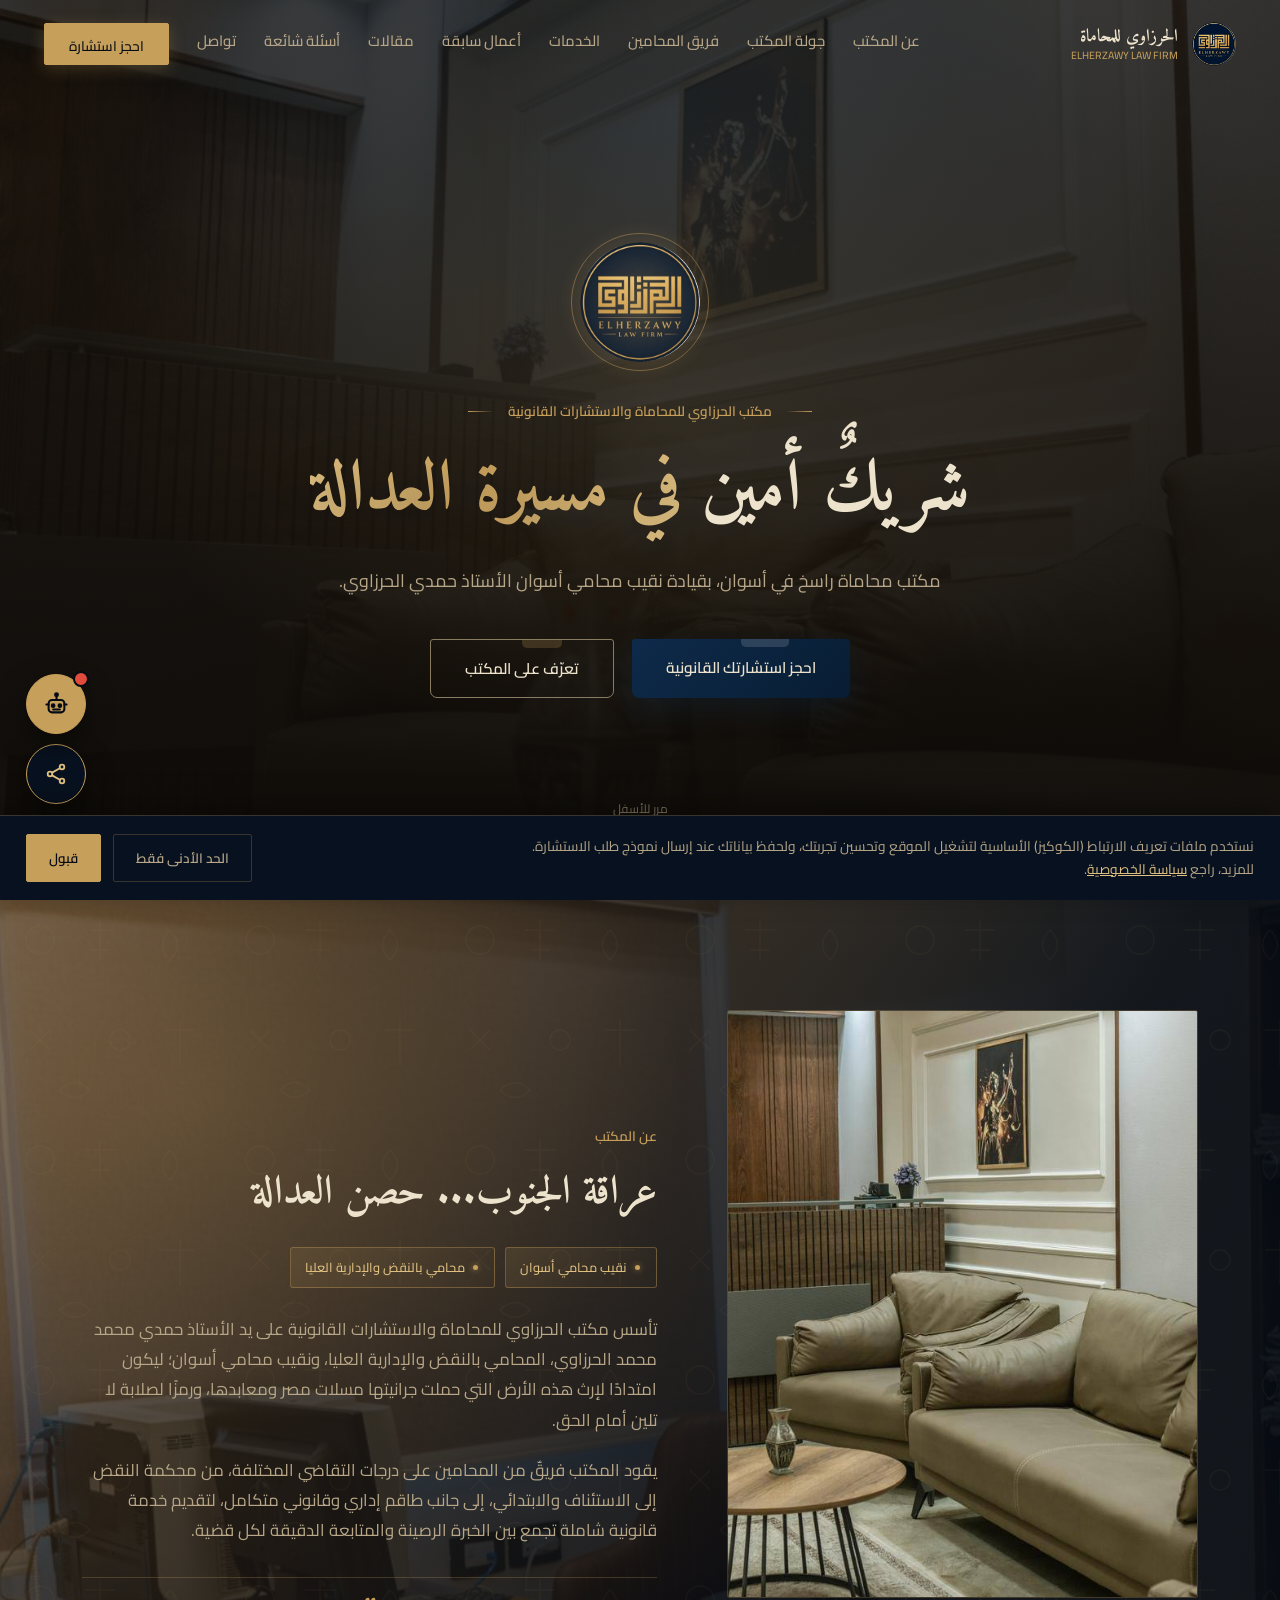
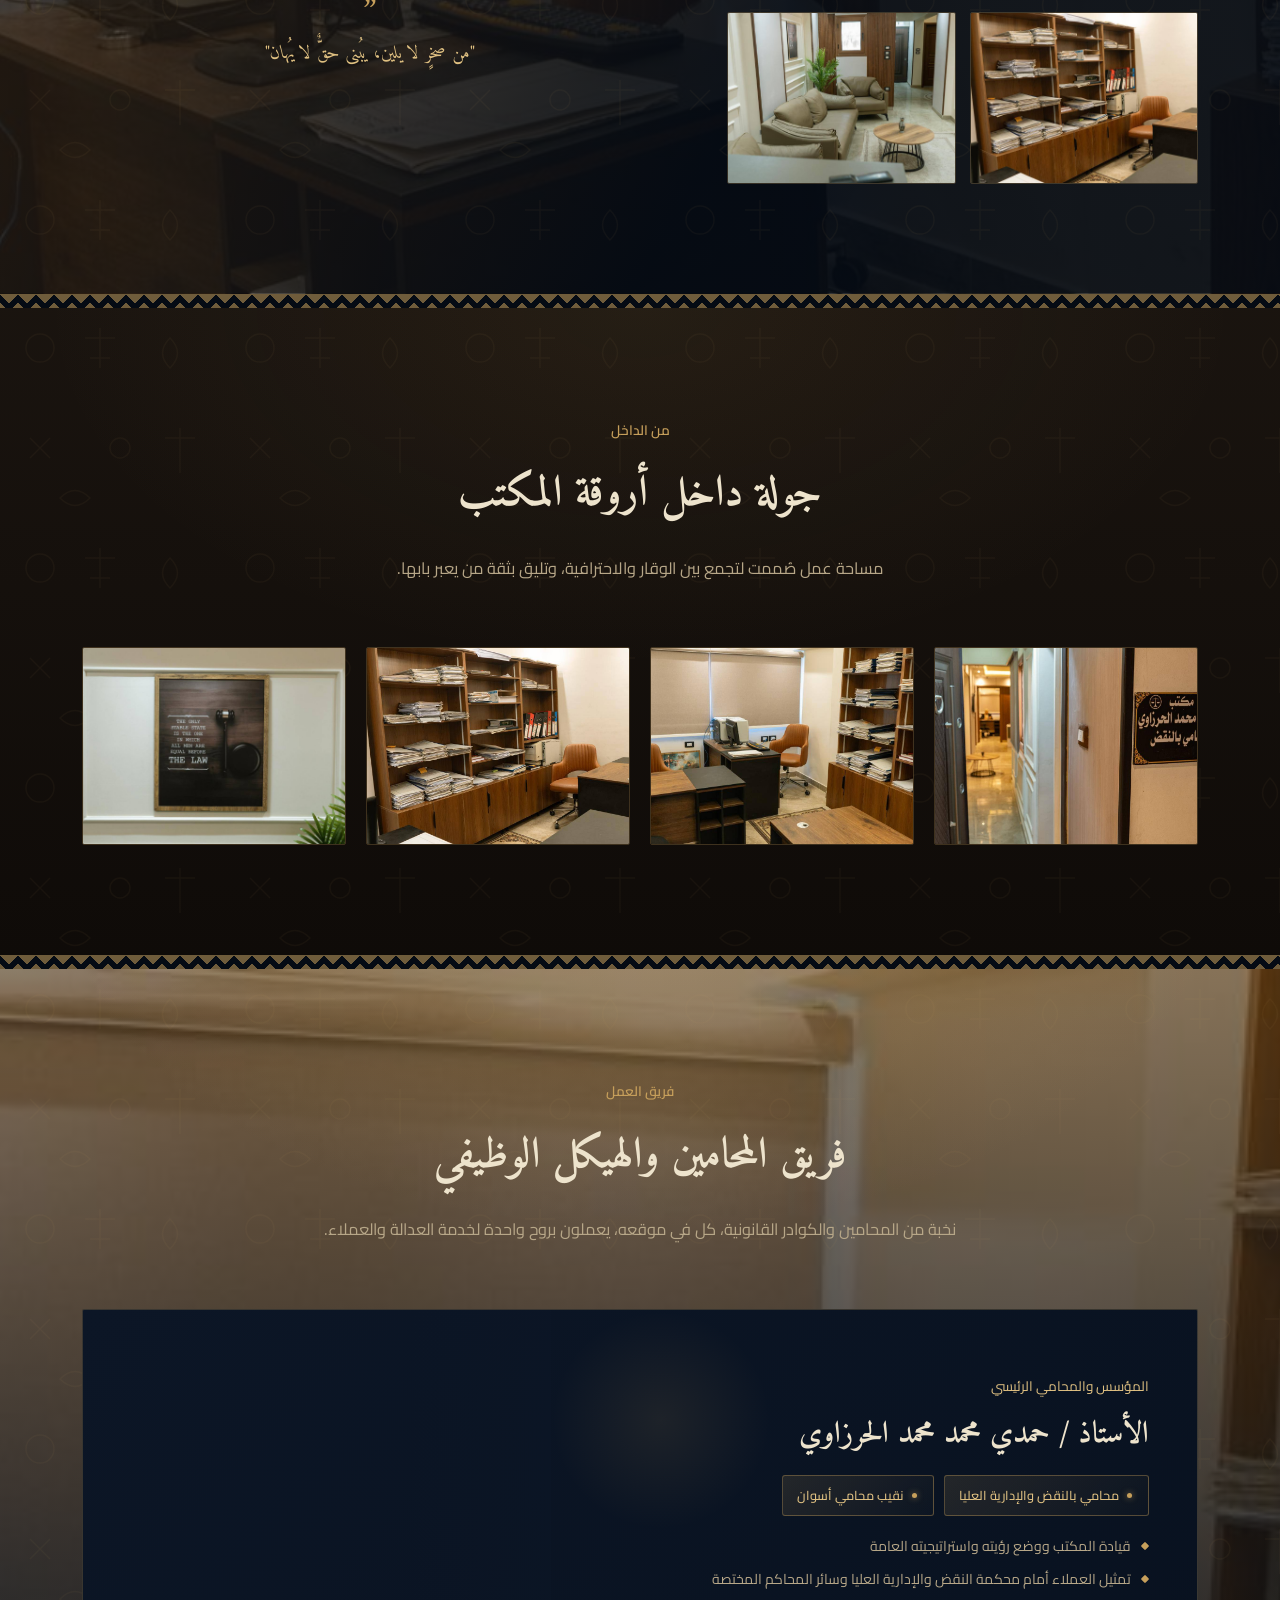
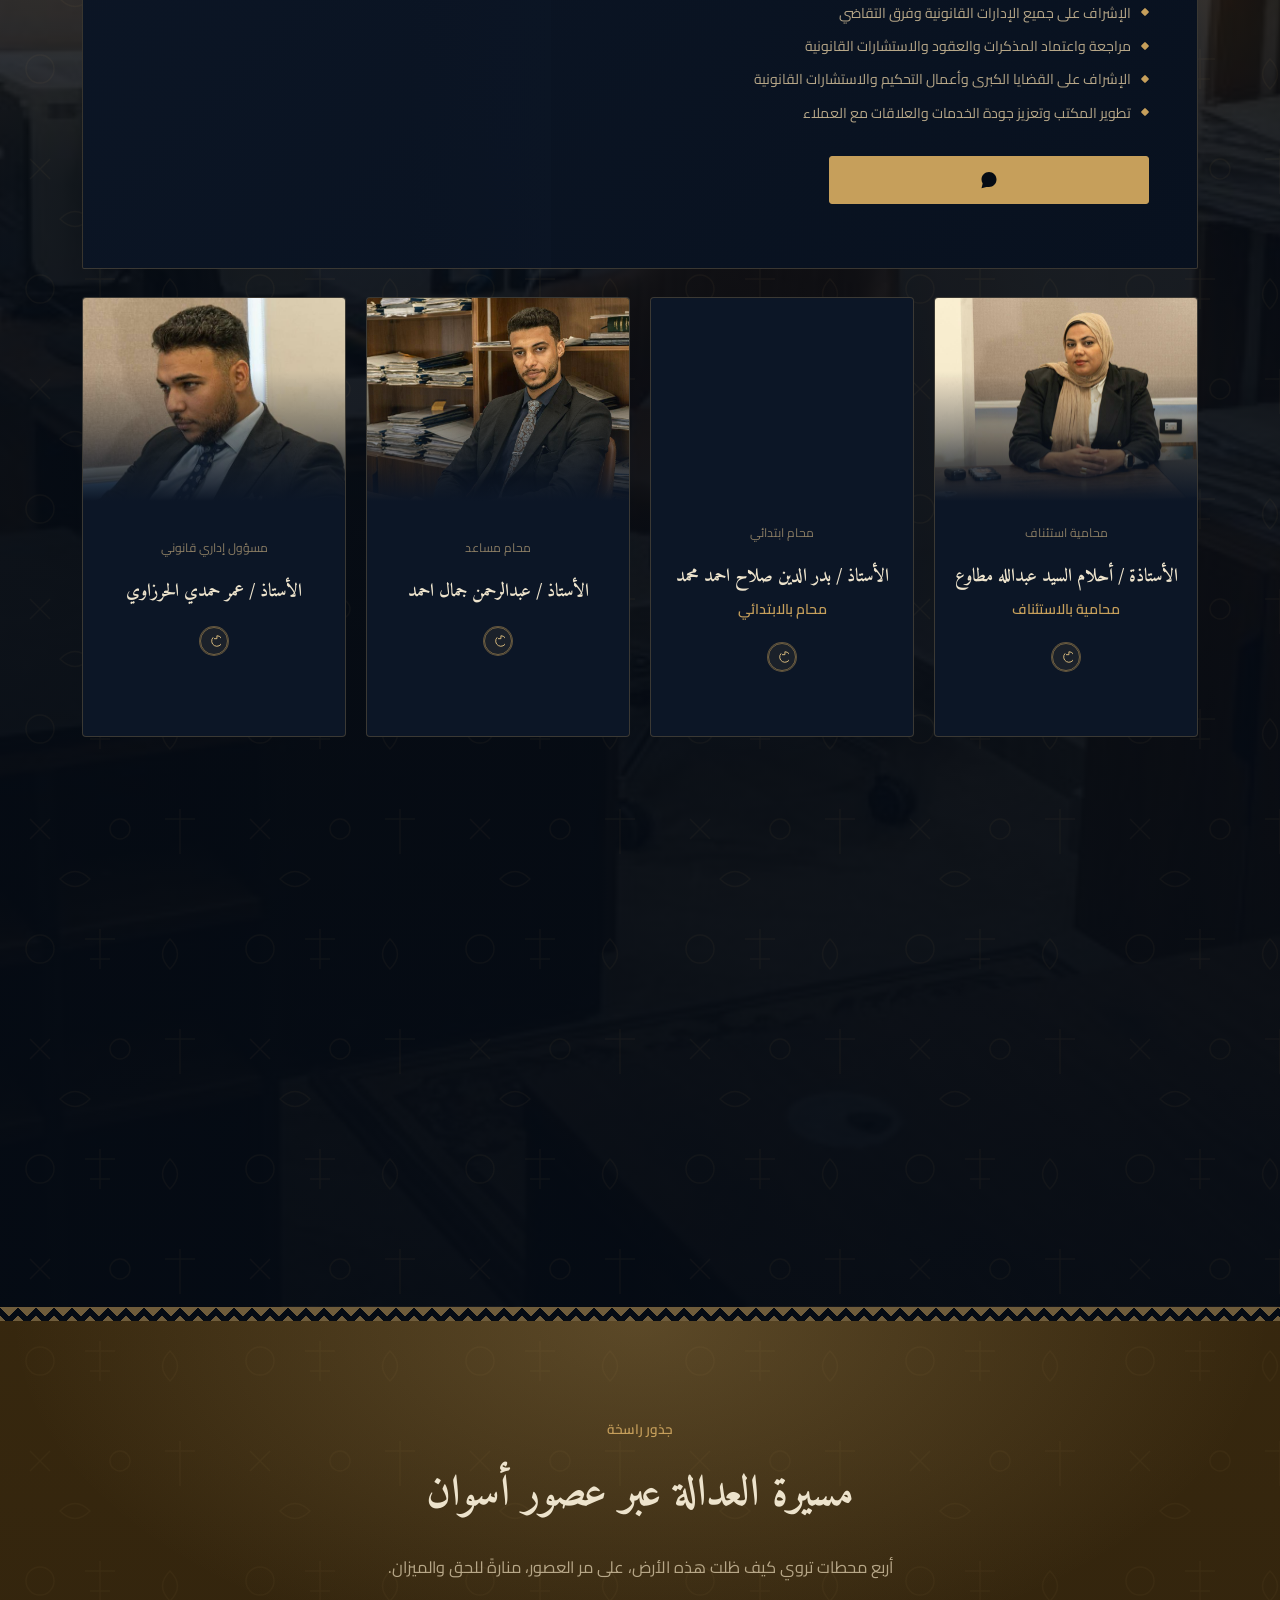
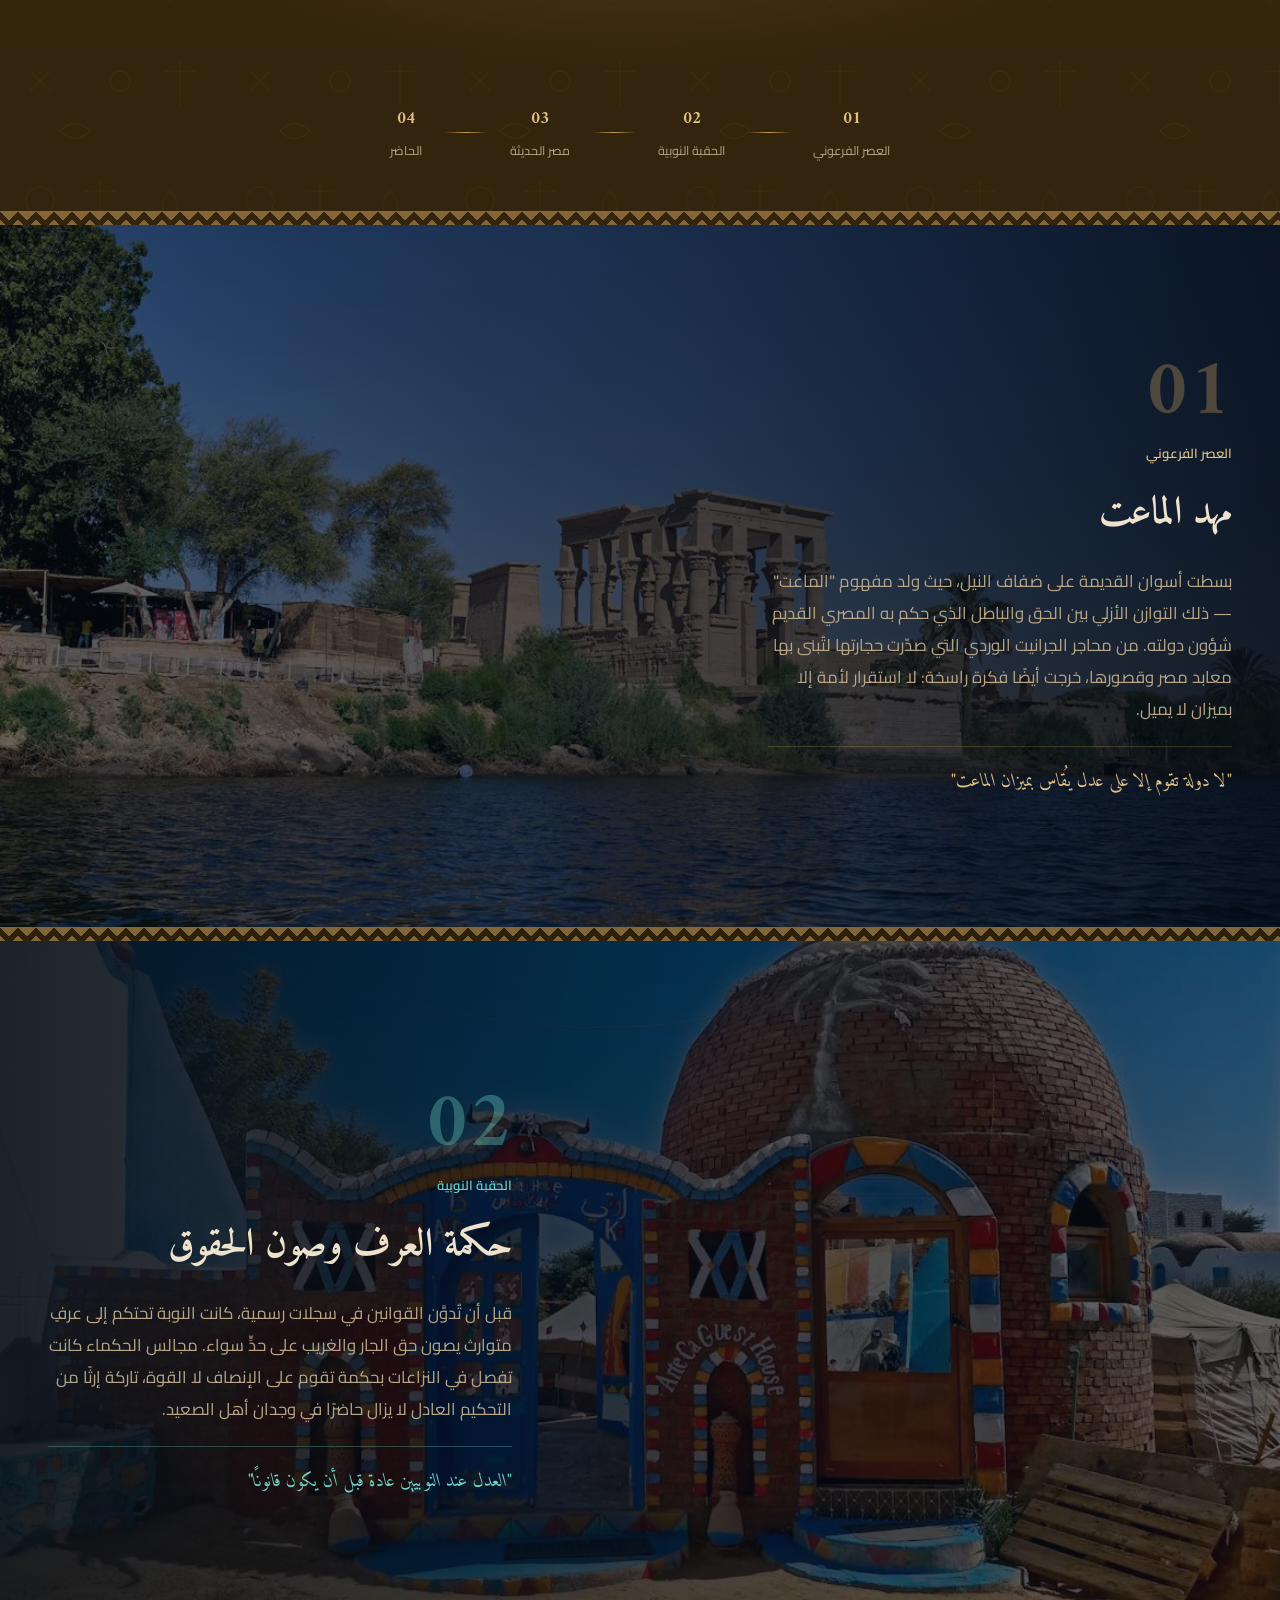
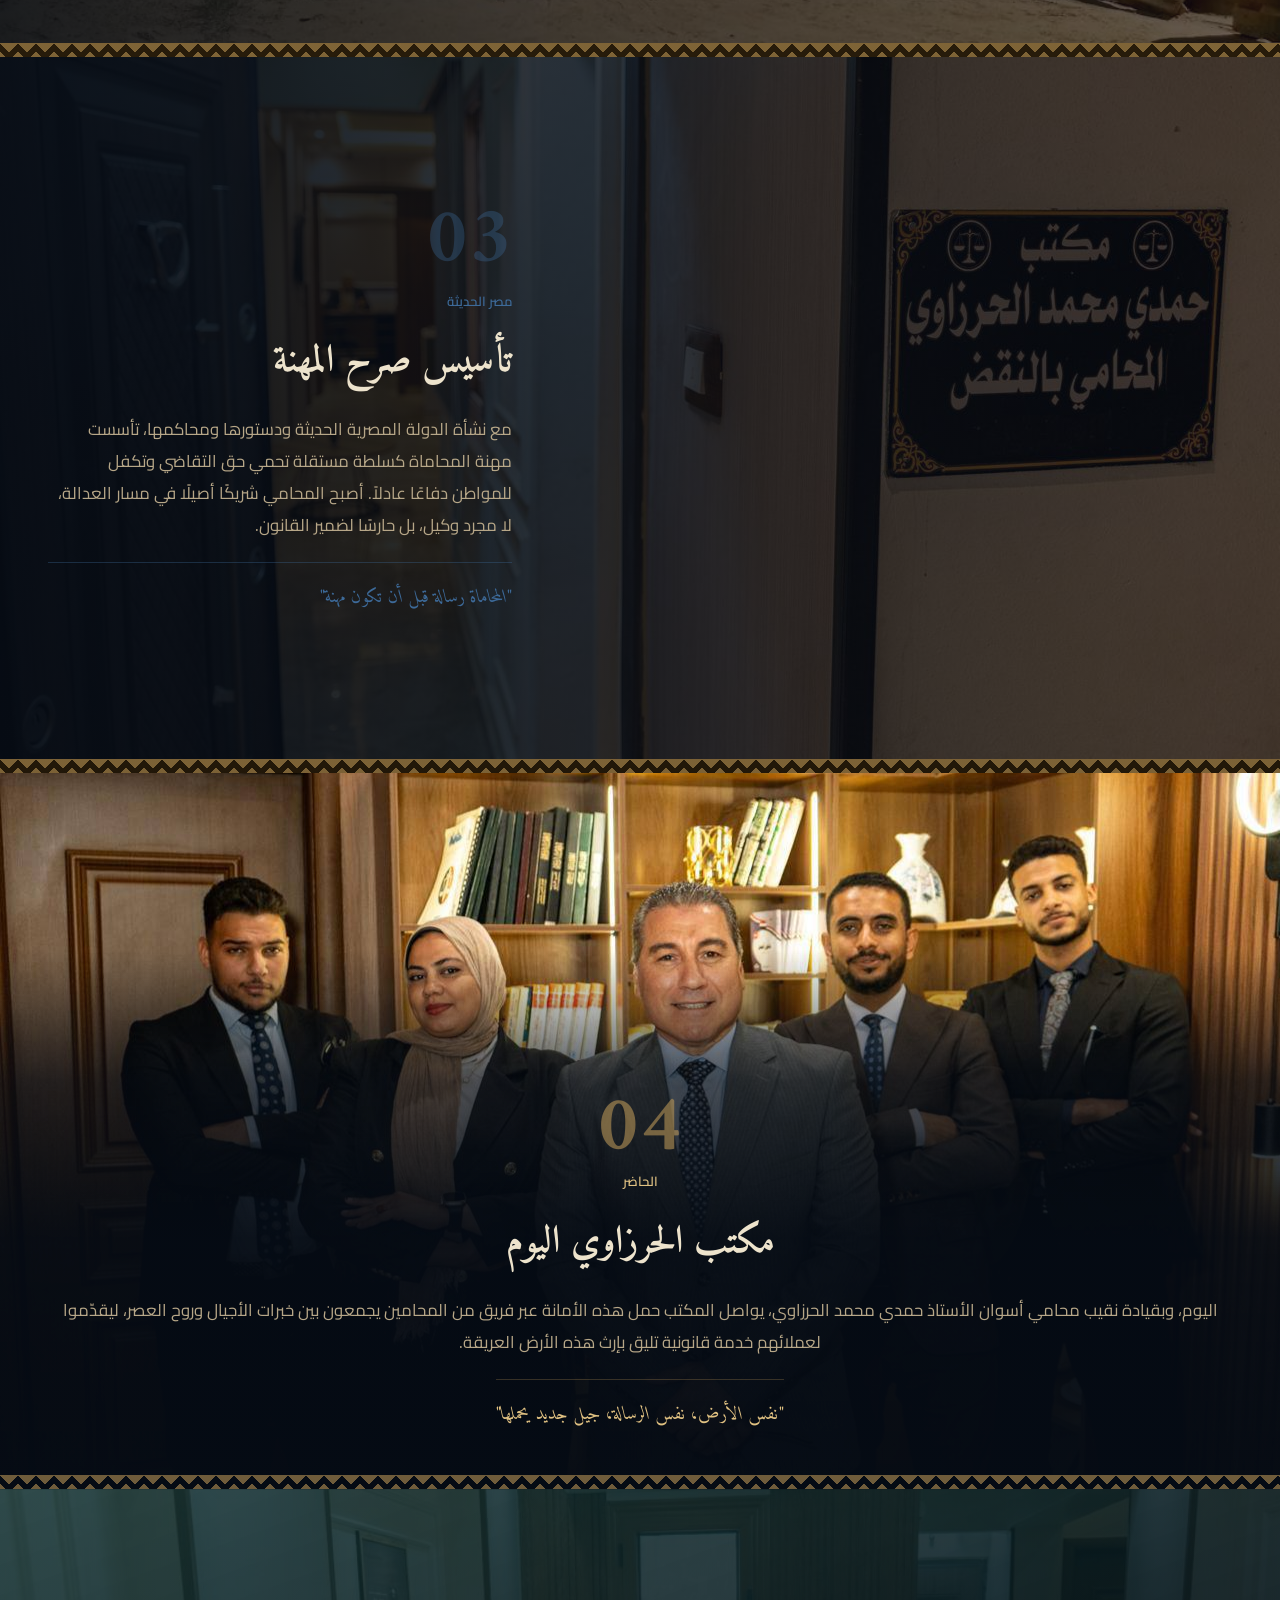
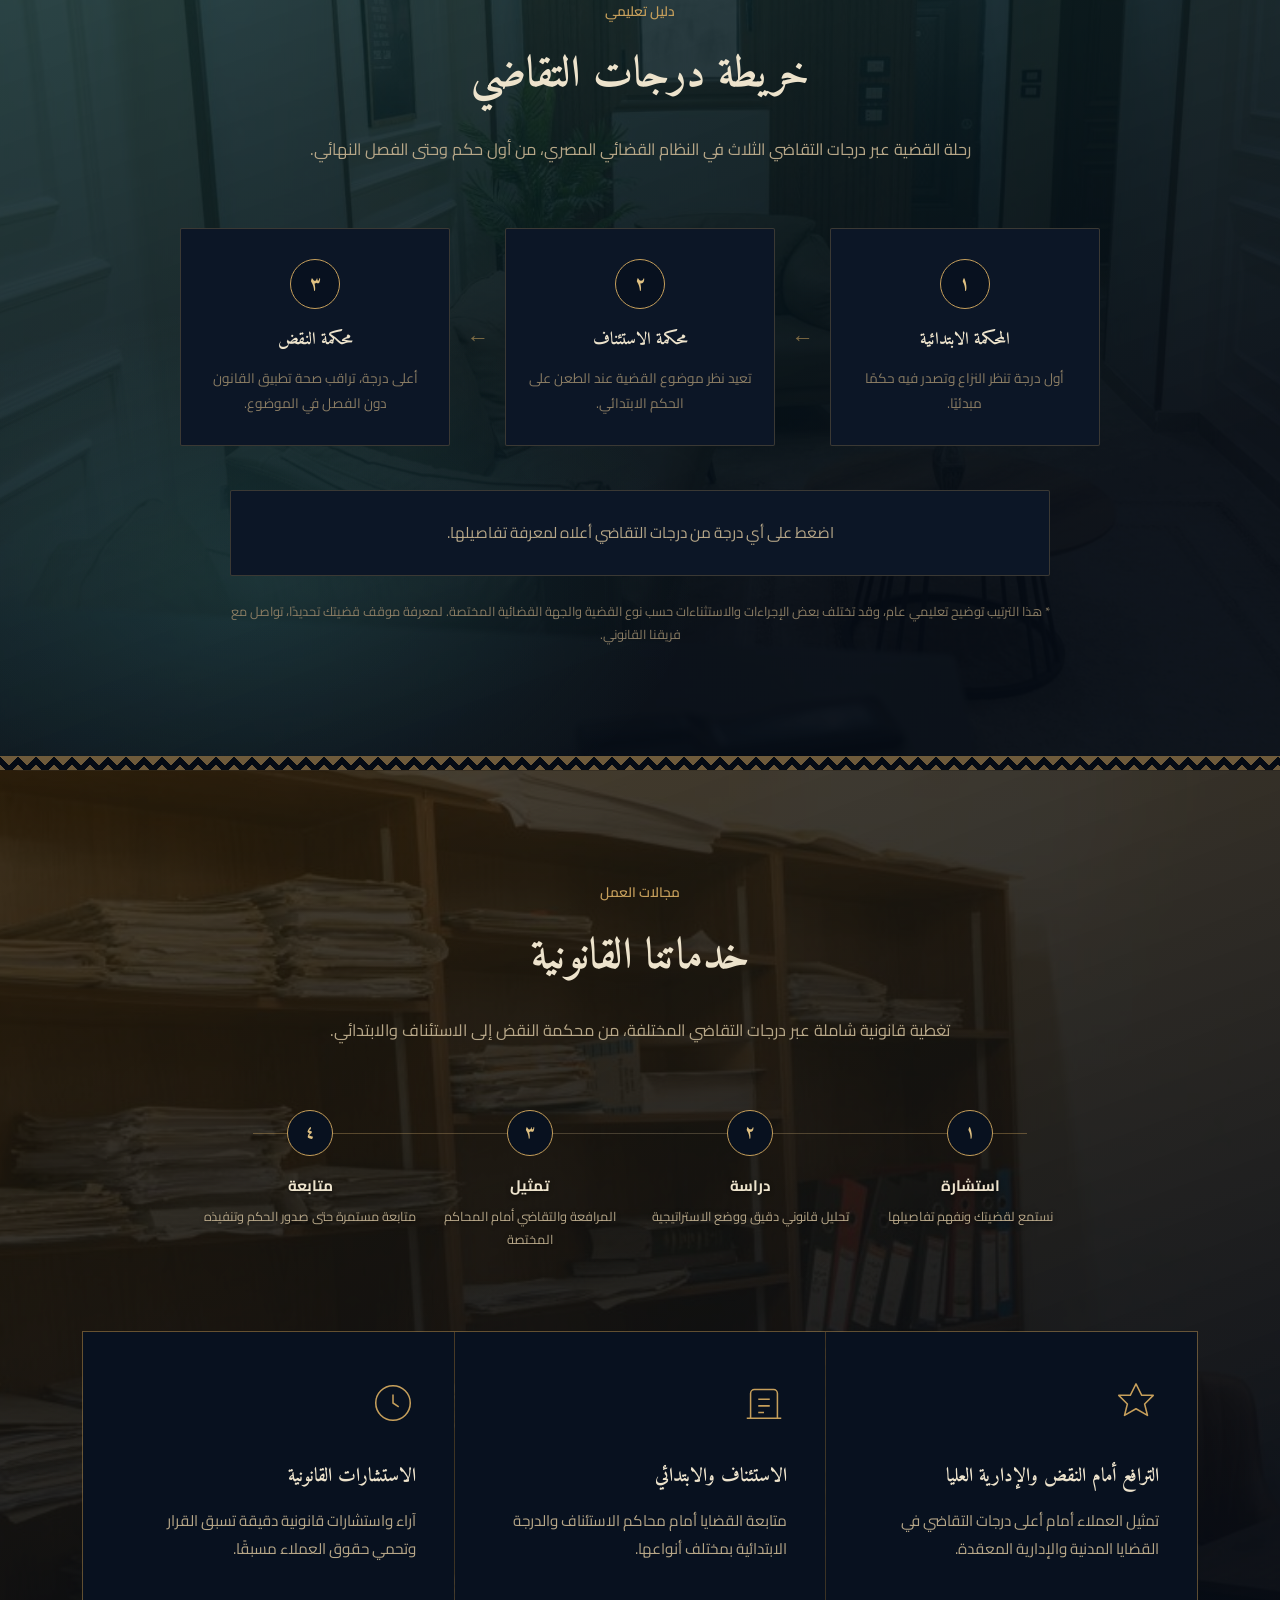
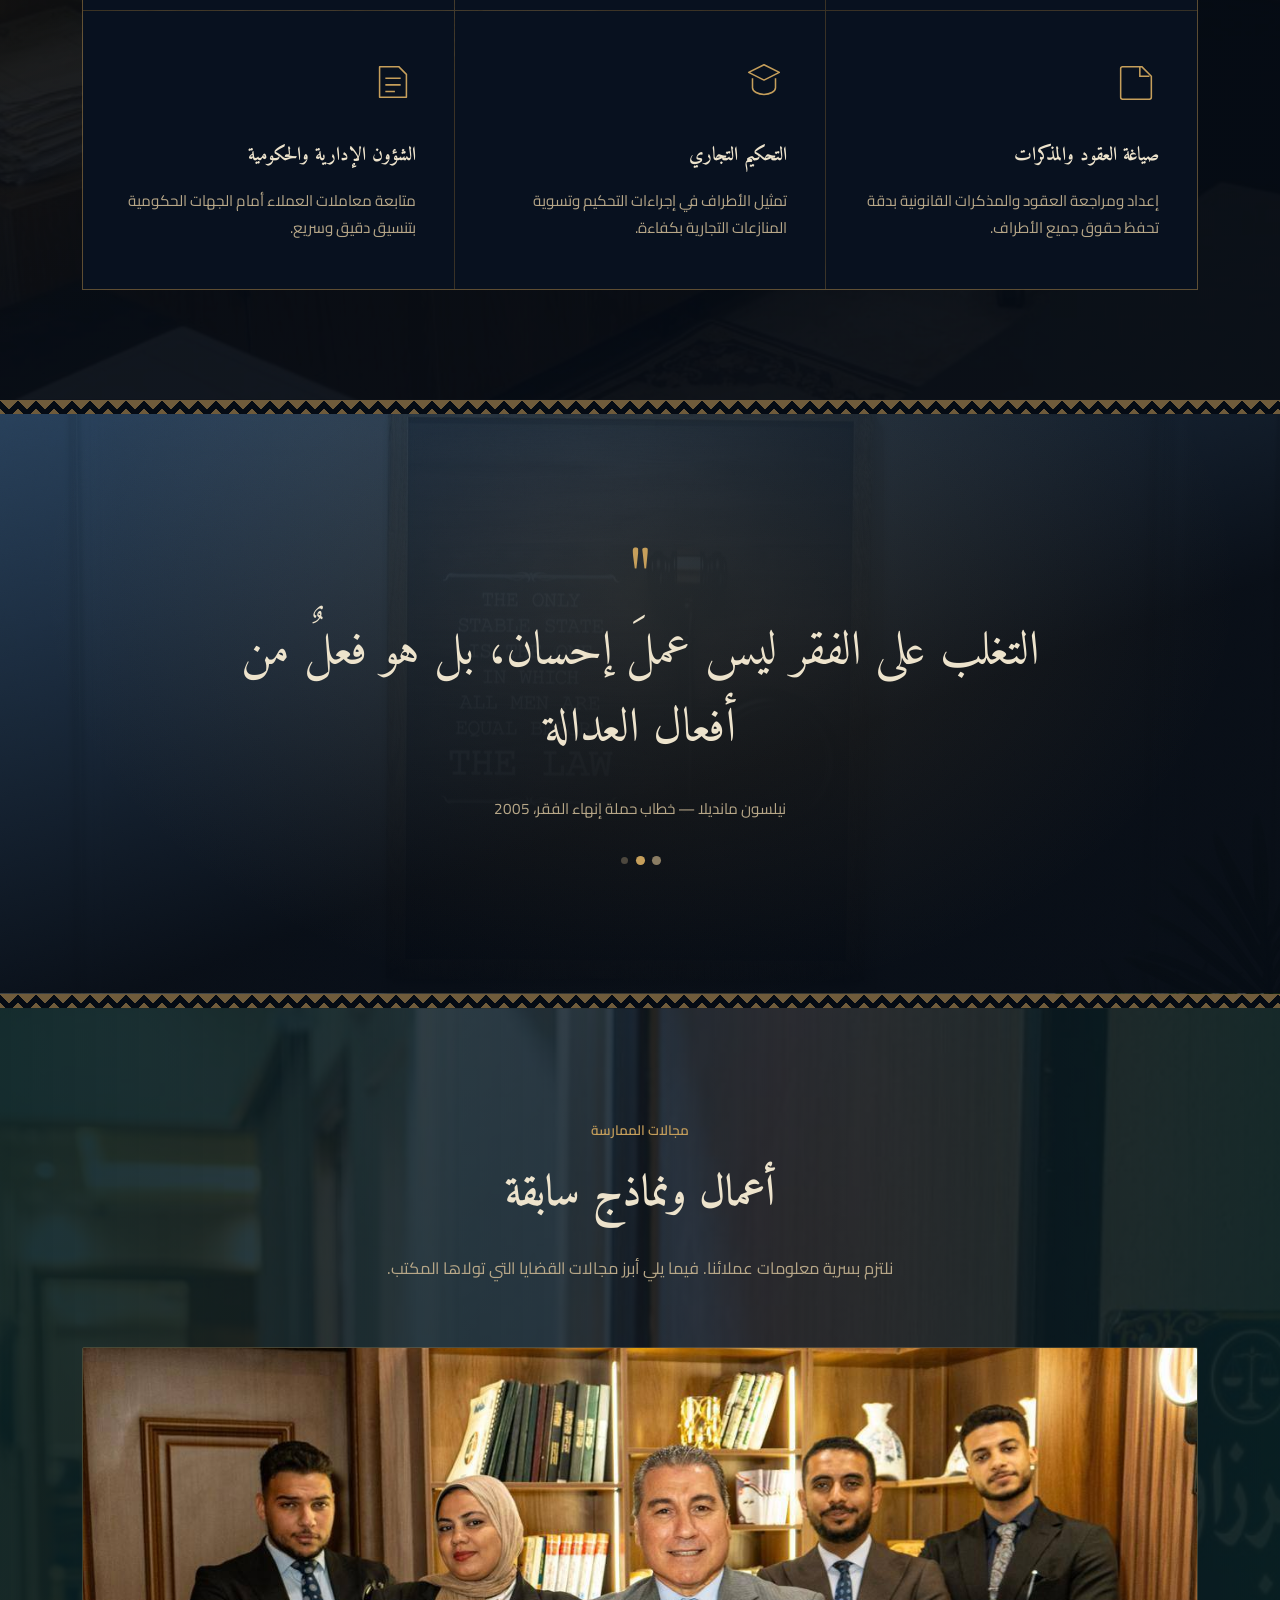
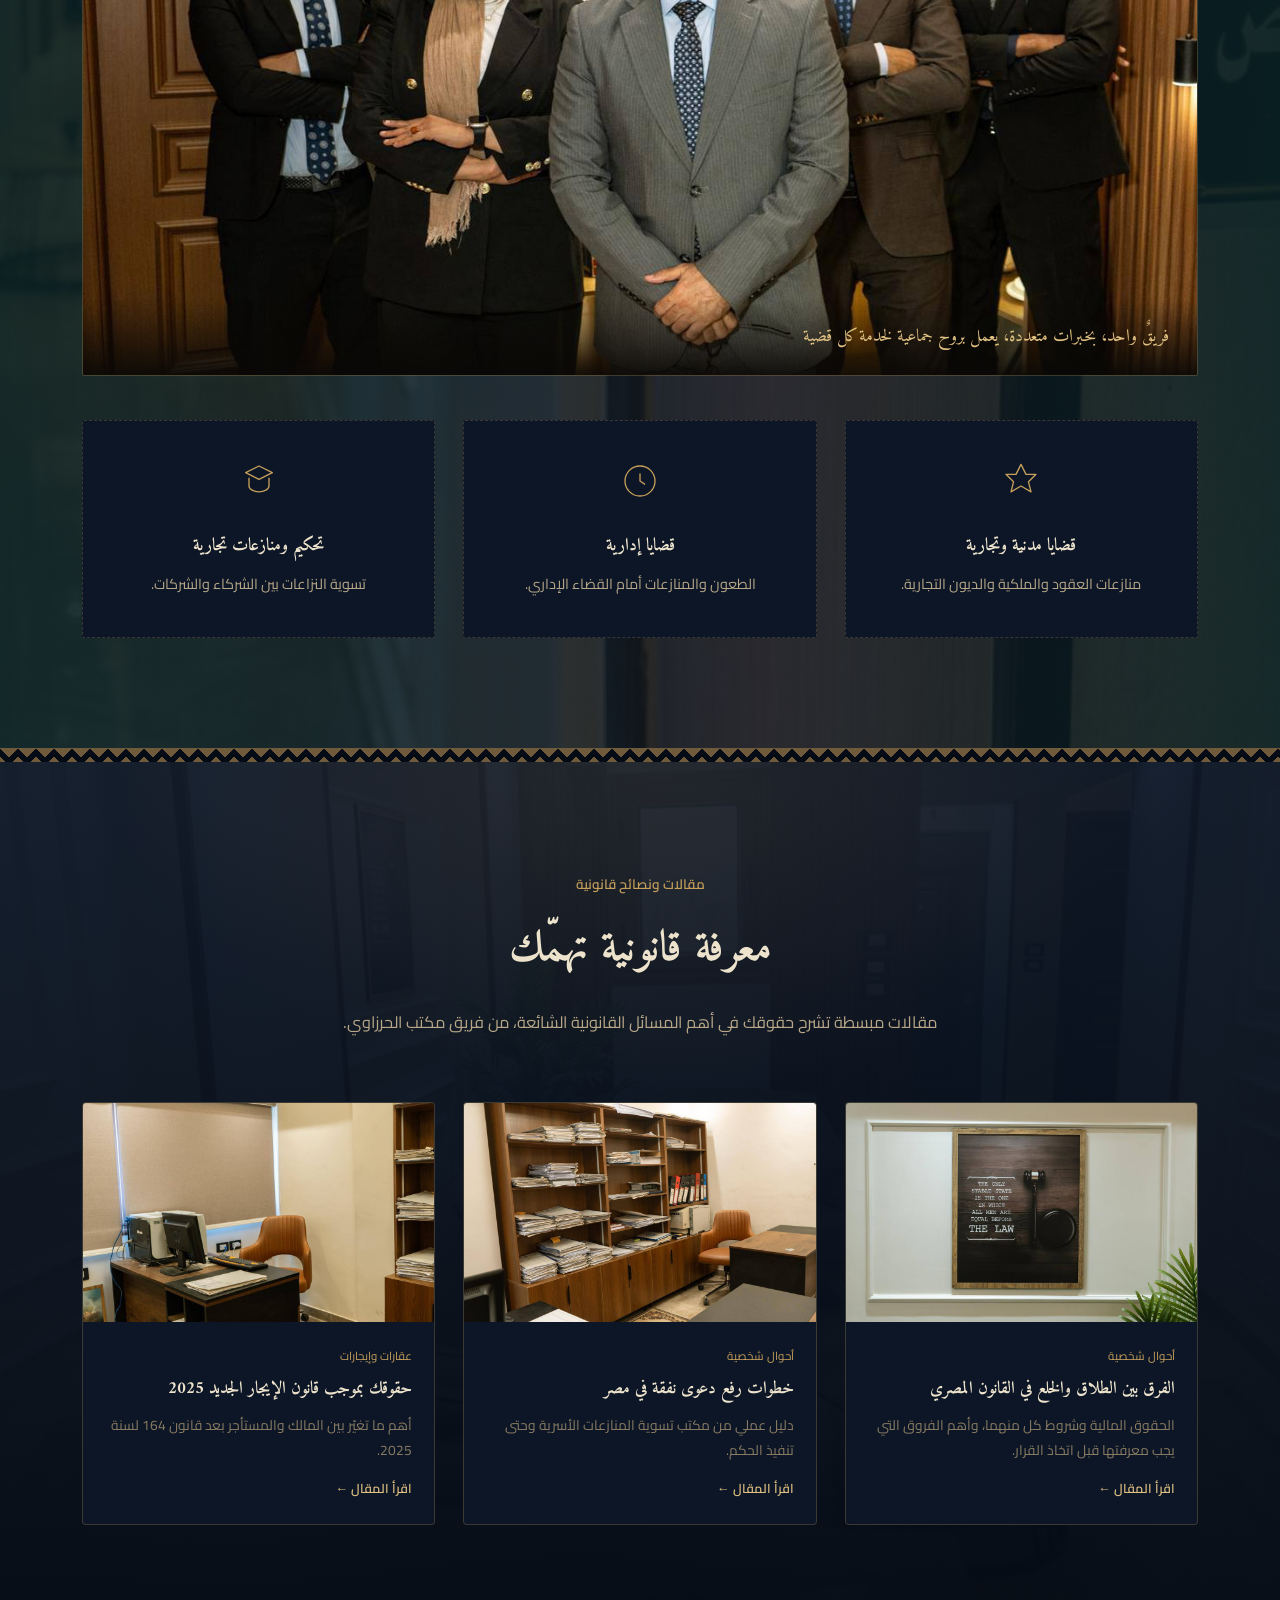
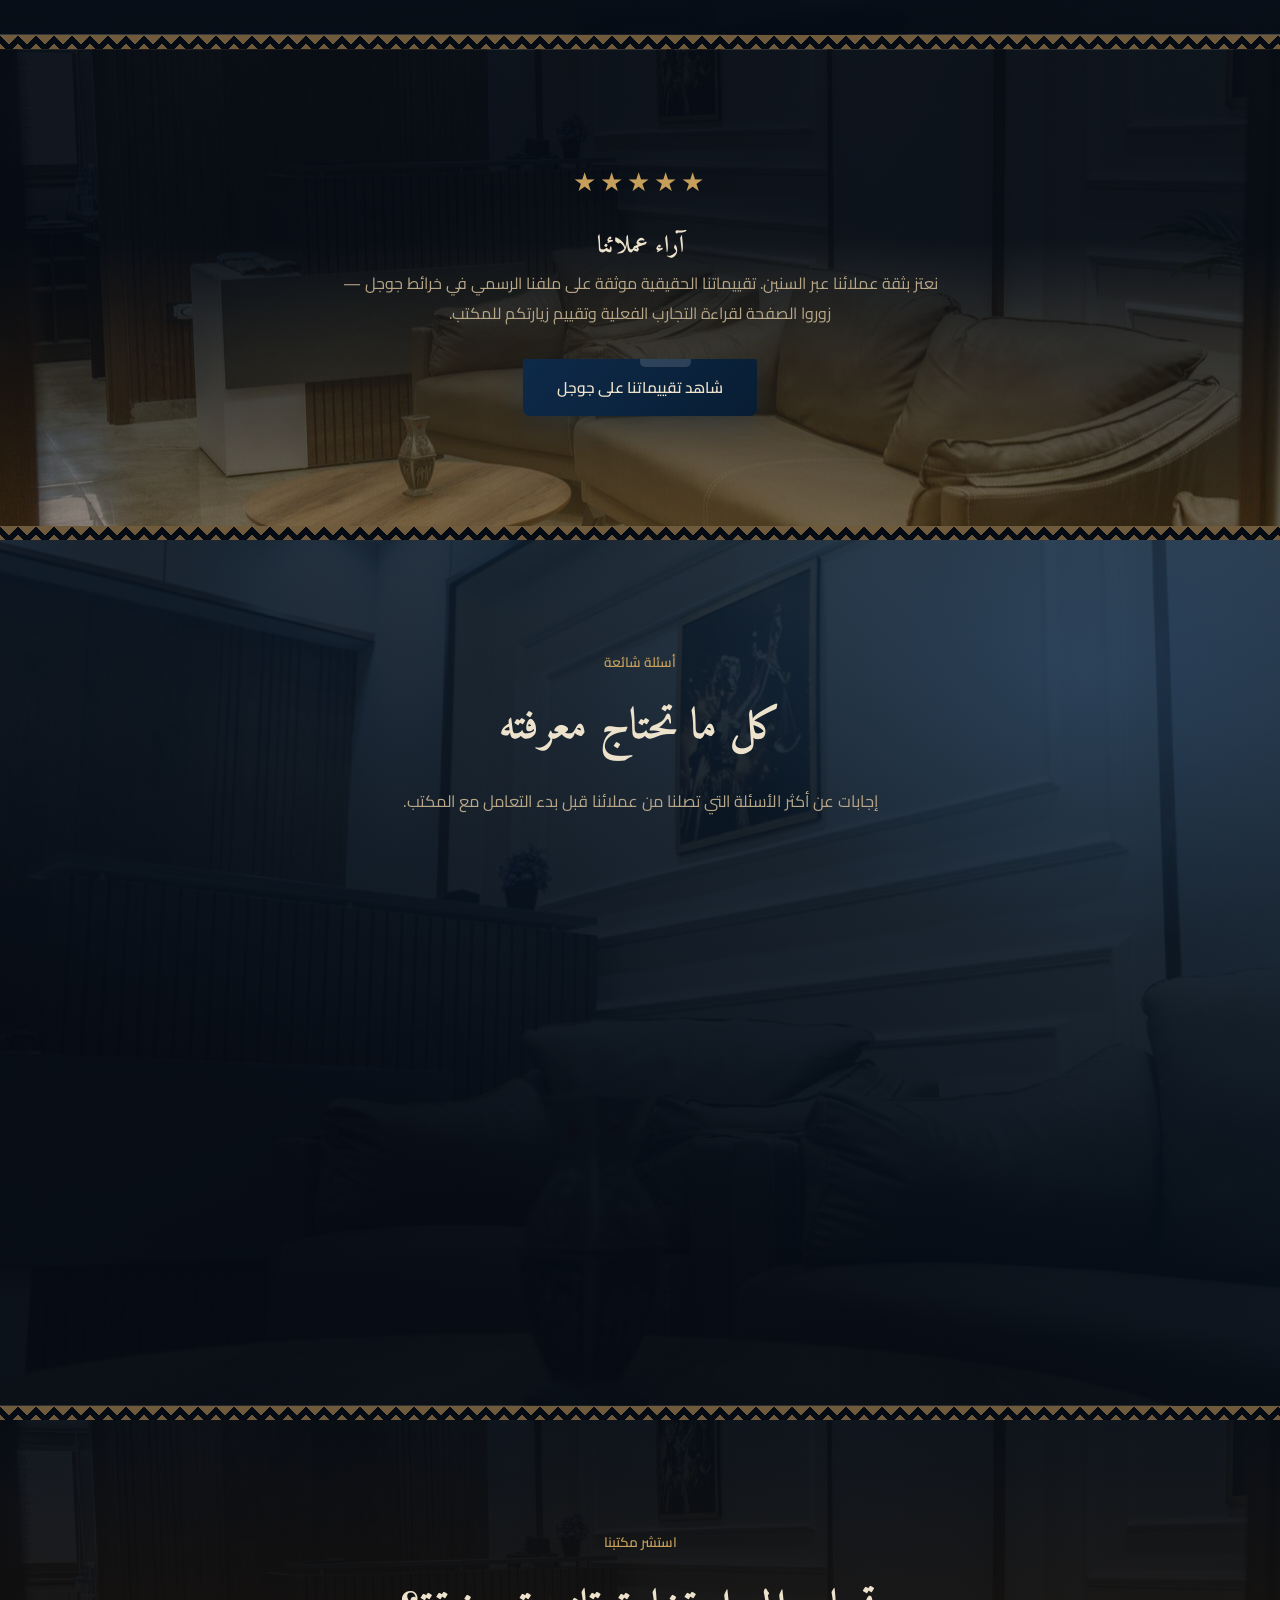
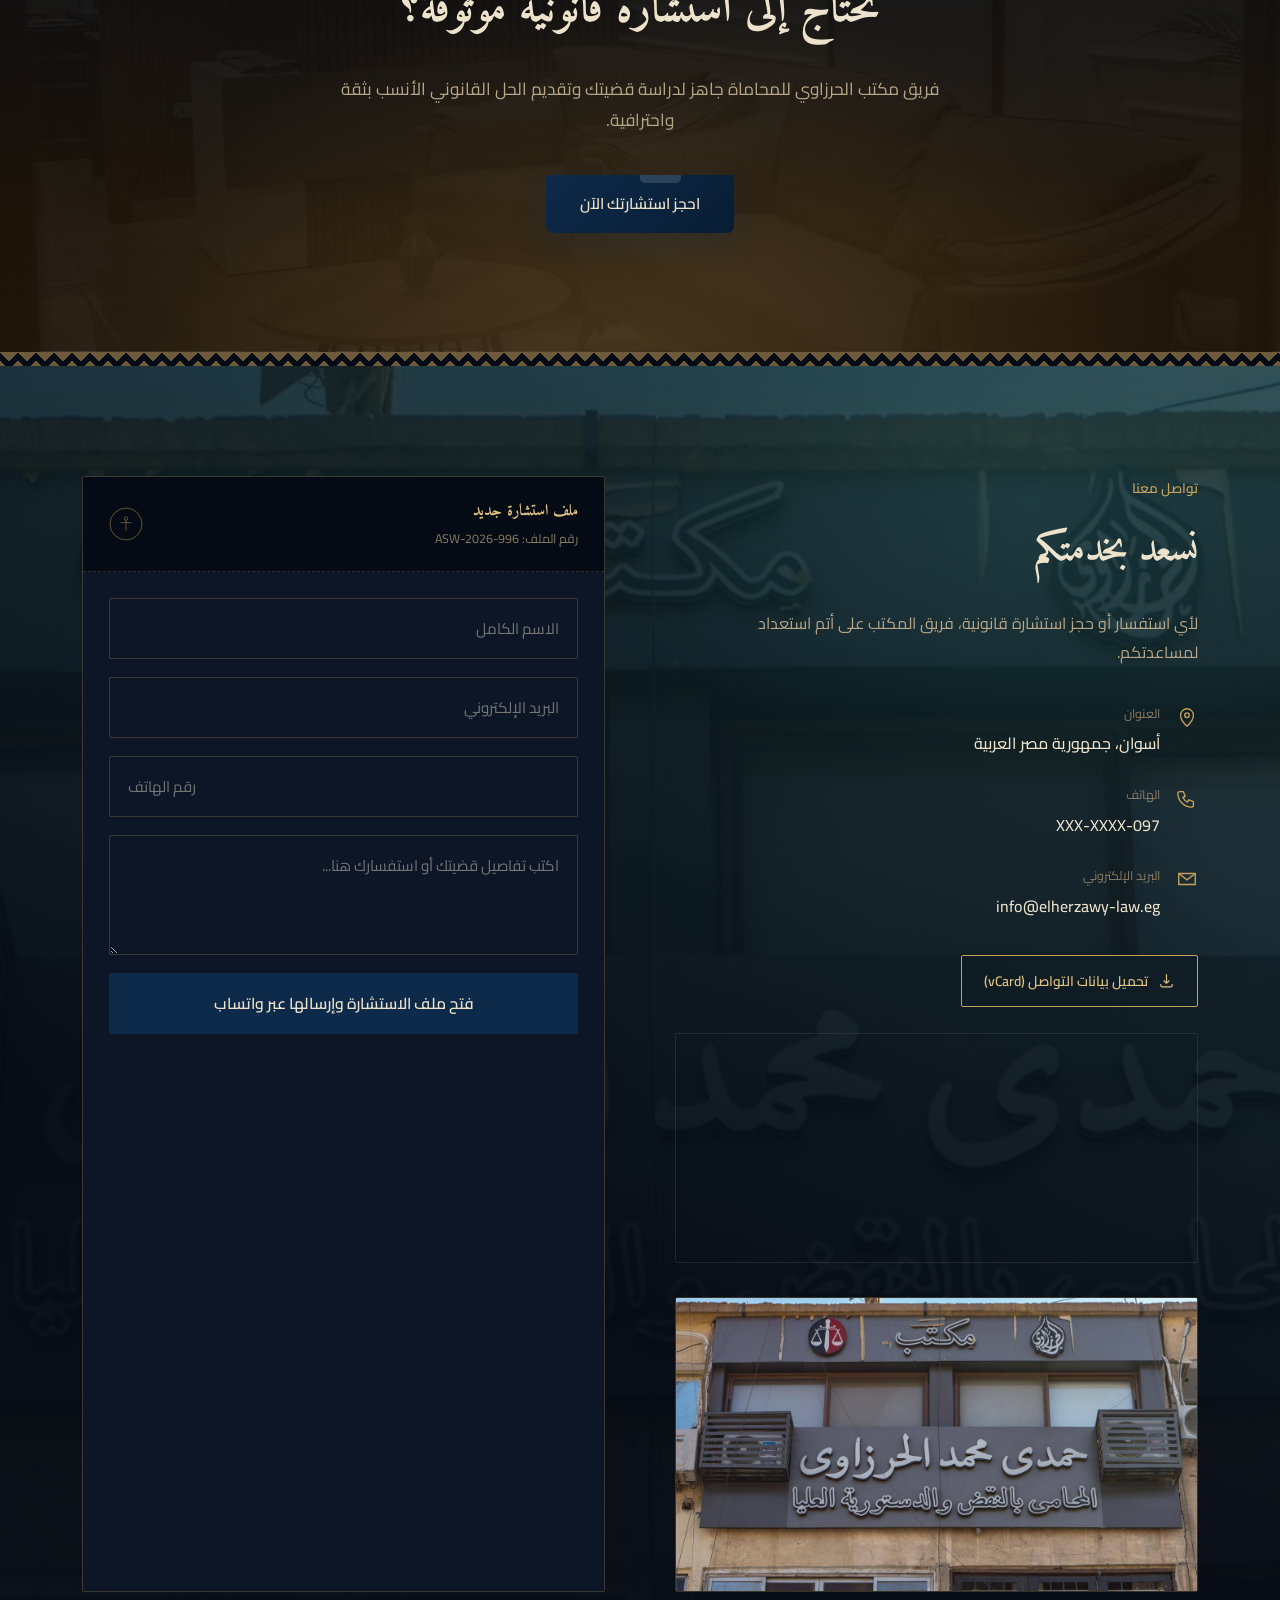
==== commit 7d9c30ea: "Add files via upload" ====
--- a/index.html
+++ b/index.html
@@ -223,7 +223,7 @@
   header.show-logo .brand .emblem{ opacity:1; transform:scale(1); }
   .brand-text{display:flex; flex-direction:column; line-height:1.3;}
   .brand-text .ar{font-family:'Amiri', serif; font-size:1.1rem; font-weight:700; color:var(--papyrus);}
-  .brand-text .sub{font-size:0.66rem; letter-spacing:1.6px; color:var(--gold); font-weight:500;}
+  .brand-text .sub{font-size:0.66rem; color:var(--gold); font-weight:500;}
 
   nav.links{display:flex; align-items:center; gap:28px;}
   nav.links a{
@@ -331,7 +331,7 @@
   }
   @keyframes emblemGlow{0%,100%{opacity:0.45; transform:scale(0.9);} 50%{opacity:1; transform:scale(1.08);}}
   @keyframes emblemSpin{to{transform:rotate(360deg);}}
-  .eyebrow{ font-size:0.85rem; letter-spacing:6px; color:var(--gold); font-weight:600; margin-bottom:22px; opacity:0; animation:riseIn 1s ease forwards .35s; }
+  .eyebrow{ font-size:0.85rem; color:var(--gold); font-weight:600; margin-bottom:22px; opacity:0; animation:riseIn 1s ease forwards .35s; }
   .hero .eyebrow{
     display:inline-flex; align-items:center; gap:14px;
   }
@@ -354,7 +354,7 @@
   .hero-ctas{ display:flex; gap:18px; justify-content:center; flex-wrap:wrap; opacity:0; animation:riseIn 1.1s ease forwards .9s; }
   @keyframes riseIn{ from{opacity:0; transform:translateY(22px);} to{opacity:1; transform:translateY(0);} }
 
-  .btn{ display:inline-block; padding:15px 34px; font-size:0.96rem; font-weight:600; border-radius:3px 3px 7px 7px; transition:transform .25s cubic-bezier(.4,0,.2,1), box-shadow .25s ease, background .25s ease, border-color .25s ease; letter-spacing:0.5px; position:relative; overflow:hidden; }
+  .btn{ display:inline-block; padding:15px 34px; font-size:0.96rem; font-weight:600; border-radius:3px 3px 7px 7px; transition:transform .25s cubic-bezier(.4,0,.2,1), box-shadow .25s ease, background .25s ease, border-color .25s ease; position:relative; overflow:hidden; }
   .btn::after{
     content:""; position:absolute; top:0; right:28%; width:22%; min-width:36px; height:8px;
     background:rgba(255,255,255,0.14); border-radius:0 0 5px 5px; pointer-events:none;
@@ -377,7 +377,7 @@
   .scroll-cue{
     position:absolute; bottom:36px; left:0; right:0; margin-inline:auto; width:fit-content;
     display:flex; flex-direction:column; align-items:center; gap:10px;
-    color:var(--sandstone-dim); font-size:0.75rem; letter-spacing:2px; text-align:center;
+    color:var(--sandstone-dim); font-size:0.75rem; text-align:center;
     opacity:0; animation:riseIn 1s ease forwards 1.2s, floatCue 2.6s ease-in-out infinite 2.3s;
   }
   @keyframes floatCue{0%,100%{transform:translateY(0);} 50%{transform:translateY(6px);}}
@@ -422,7 +422,7 @@
   .credential{
     display:inline-flex; align-items:center; gap:8px;
     border:1px solid rgba(198,159,91,0.38); border-radius:3px; padding:8px 16px 8px 14px;
-    font-size:0.8rem; color:var(--gold-bright); font-weight:500; letter-spacing:0.2px;
+    font-size:0.8rem; color:var(--gold-bright); font-weight:500;
     background:linear-gradient(135deg, rgba(198,159,91,0.14), rgba(198,159,91,0.02));
     position:relative;
   }
@@ -480,8 +480,8 @@
   .team-name{font-size:1.15rem; margin-bottom:4px; font-family:'Amiri',serif; font-weight:700;}
   .team-card.lead .team-name{font-size:1.9rem; position:relative; z-index:1;}
   .team-role{font-size:0.88rem; color:var(--gold); margin-bottom:6px; font-weight:600;}
-  .team-tier{font-size:0.76rem; color:var(--sandstone-dim); letter-spacing:1px; margin-bottom:16px;}
-  .team-card.lead .team-tier{position:relative; z-index:1; font-size:0.85rem; letter-spacing:2px; color:var(--gold-bright); margin-bottom:10px;}
+  .team-tier{font-size:0.76rem; color:var(--sandstone-dim); margin-bottom:16px;}
+  .team-card.lead .team-tier{position:relative; z-index:1; font-size:0.85rem; color:var(--gold-bright); margin-bottom:10px;}
   .team-duties{ text-align:right; font-size:0.88rem; color:var(--sandstone); list-style:none; }
   .team-duties li{ position:relative; padding-right:18px; margin-bottom:8px; }
   .team-duties li::before{
@@ -619,7 +619,7 @@
     font-family:'Amiri', serif; font-size:5rem; line-height:1; color:var(--gold);
     opacity:0.35; margin-bottom:8px; font-weight:700;
   }
-  .era-label{font-size:0.82rem; letter-spacing:3px; color:var(--gold-bright); margin-bottom:14px; font-weight:600;}
+  .era-label{font-size:0.82rem; color:var(--gold-bright); margin-bottom:14px; font-weight:600;}
   .era-content h3{font-size:clamp(1.8rem,3vw,2.5rem); margin-bottom:18px; color:var(--papyrus);}
   .era-content p{color:var(--sandstone); font-size:1.05rem; line-height:1.9; margin-bottom:20px;}
   .era-motto{
@@ -688,7 +688,7 @@
   }
   .manifesto .quote-mark{font-family:'Aref Ruqaa', serif; font-size:5rem; color:var(--gold); line-height:0.5; margin-bottom:30px; display:inline-block;}
   .manifesto blockquote{ font-family:'Amiri', serif; font-size:clamp(1.8rem, 4vw, 3rem); max-width:820px; margin:0 auto 26px; line-height:1.6; color:var(--papyrus); }
-  .manifesto cite{color:var(--sandstone); font-style:normal; font-size:0.95rem; letter-spacing:1px;}
+  .manifesto cite{color:var(--sandstone); font-style:normal; font-size:0.95rem;}
   #rotatingQuote, #rotatingCite{ transition:opacity .5s ease; }
   #rotatingQuote.fade, #rotatingCite.fade{ opacity:0; }
   .quote-dots{ display:flex; justify-content:center; gap:9px; margin-top:34px; }
@@ -734,7 +734,7 @@
   .blog-card .bc-img img{ width:100%; height:100%; object-fit:cover; display:block; transition:transform .4s ease; }
   .blog-card:hover .bc-img img{ transform:scale(1.06); }
   .blog-card .bc-body{ padding:24px 22px; flex:1; display:flex; flex-direction:column; }
-  .blog-card .bc-tag{ font-size:0.72rem; color:var(--gold); letter-spacing:1px; margin-bottom:10px; }
+  .blog-card .bc-tag{ font-size:0.72rem; color:var(--gold); margin-bottom:10px; }
   .blog-card h3{ font-size:1.08rem; color:var(--papyrus); margin-bottom:10px; line-height:1.5; font-family:'Amiri',serif; }
   .blog-card p{ font-size:0.86rem; color:var(--sandstone-dim); line-height:1.8; margin-bottom:14px; flex:1; }
   .blog-card .bc-read{ font-size:0.8rem; color:var(--gold-bright); font-weight:600; }
@@ -992,7 +992,7 @@
   .cookie-actions{ display:flex; gap:12px; flex-shrink:0; }
   .cookie-actions button{
     font-family:'Cairo', sans-serif; font-size:0.84rem; font-weight:600; border-radius:2px;
-    padding:10px 22px; cursor:pointer; transition:all .25s ease; letter-spacing:0.3px;
+    padding:10px 22px; cursor:pointer; transition:all .25s ease;
   }
   .cookie-accept{ background:var(--gold); border:1px solid var(--gold); color:var(--stone-black); }
   .cookie-accept:hover{ background:var(--gold-bright); border-color:var(--gold-bright); }
@@ -1048,7 +1048,7 @@
   .contact-info p{color:var(--sandstone); margin-bottom:36px;}
   .info-row{display:flex; gap:16px; margin-bottom:26px; align-items:flex-start;}
   .info-row .ic{width:22px; height:22px; color:var(--gold); flex-shrink:0; margin-top:3px;}
-  .info-row .label{font-size:0.78rem; color:var(--sandstone-dim); letter-spacing:1px; margin-bottom:4px;}
+  .info-row .label{font-size:0.78rem; color:var(--sandstone-dim); margin-bottom:4px;}
   .info-row .val{color:var(--papyrus); font-weight:500;}
 
   .case-file{ background:var(--stone-black-3); border:1px solid var(--line); border-radius:2px; overflow:hidden; }
@@ -1057,7 +1057,7 @@
     padding:20px 26px; background:var(--stone-black); border-bottom:1px dashed var(--line);
   }
   .case-file-header .tag{ font-family:'Amiri', serif; color:var(--gold-bright); font-size:1rem; font-weight:700; }
-  .case-file-header .num{ font-size:0.78rem; color:var(--sandstone-dim); margin-top:3px; letter-spacing:0.5px; }
+  .case-file-header .num{ font-size:0.78rem; color:var(--sandstone-dim); margin-top:3px; }
   .case-file form{ padding:26px; }
 
   form{display:flex; flex-direction:column; gap:18px;}
@@ -1170,13 +1170,13 @@
     flex:1; display:flex; align-items:center; justify-content:center; gap:8px;
     background:var(--gold); border:1px solid var(--gold); color:var(--stone-black) !important;
     padding:13px 6px; font-family:'Cairo', sans-serif; font-size:0.85rem; font-weight:700;
-    border-radius:3px; cursor:pointer; transition:all .25s ease; letter-spacing:0.2px;
+    border-radius:3px; cursor:pointer; transition:all .25s ease;
     text-decoration:none;
   }
   .book-btn:hover{ background:transparent; color:var(--gold-bright) !important; transform:translateY(-2px); }
   .book-btn:active{ transform:scale(.94); }
   .book-btn svg{ width:20px; height:20px; flex-shrink:0; }
-  .back-close{ margin-top:14px; font-size:0.72rem; color:var(--sandstone-dim); letter-spacing:1px; }
+  .back-close{ margin-top:14px; font-size:0.72rem; color:var(--sandstone-dim); }
   .team-card.lead .card-actions{ max-width:320px; margin-top:22px; }
 
   /* ---- Litigation ladder ---- */
@@ -1254,11 +1254,11 @@
     .section-head p{ font-size:0.92rem; }
     header .wrap{ padding:0 18px; }
     .brand-text .ar{ font-size:0.95rem; }
-    .brand-text .sub{ font-size:0.58rem; letter-spacing:1px; }
+    .brand-text .sub{ font-size:0.58rem; }
     .brand .emblem{ width:36px; height:36px; }
     .hero{ min-height:100vh; min-height:calc(var(--vh, 1vh) * 100); padding:90px 18px 40px; }
     .hero-emblem{ width:118px; height:118px; margin-bottom:18px; }
-    .eyebrow{ font-size:0.66rem; letter-spacing:2px; margin-bottom:14px; }
+    .eyebrow{ font-size:0.66rem; margin-bottom:14px; }
     .hero .eyebrow::before, .hero .eyebrow::after{ width:16px; }
     .hero h1{ line-height:1.32; font-size:1.6rem; margin-bottom:12px; }
     .hero p.lead{ font-size:0.78rem; line-height:1.55; padding:0 6px; margin-bottom:22px; }
